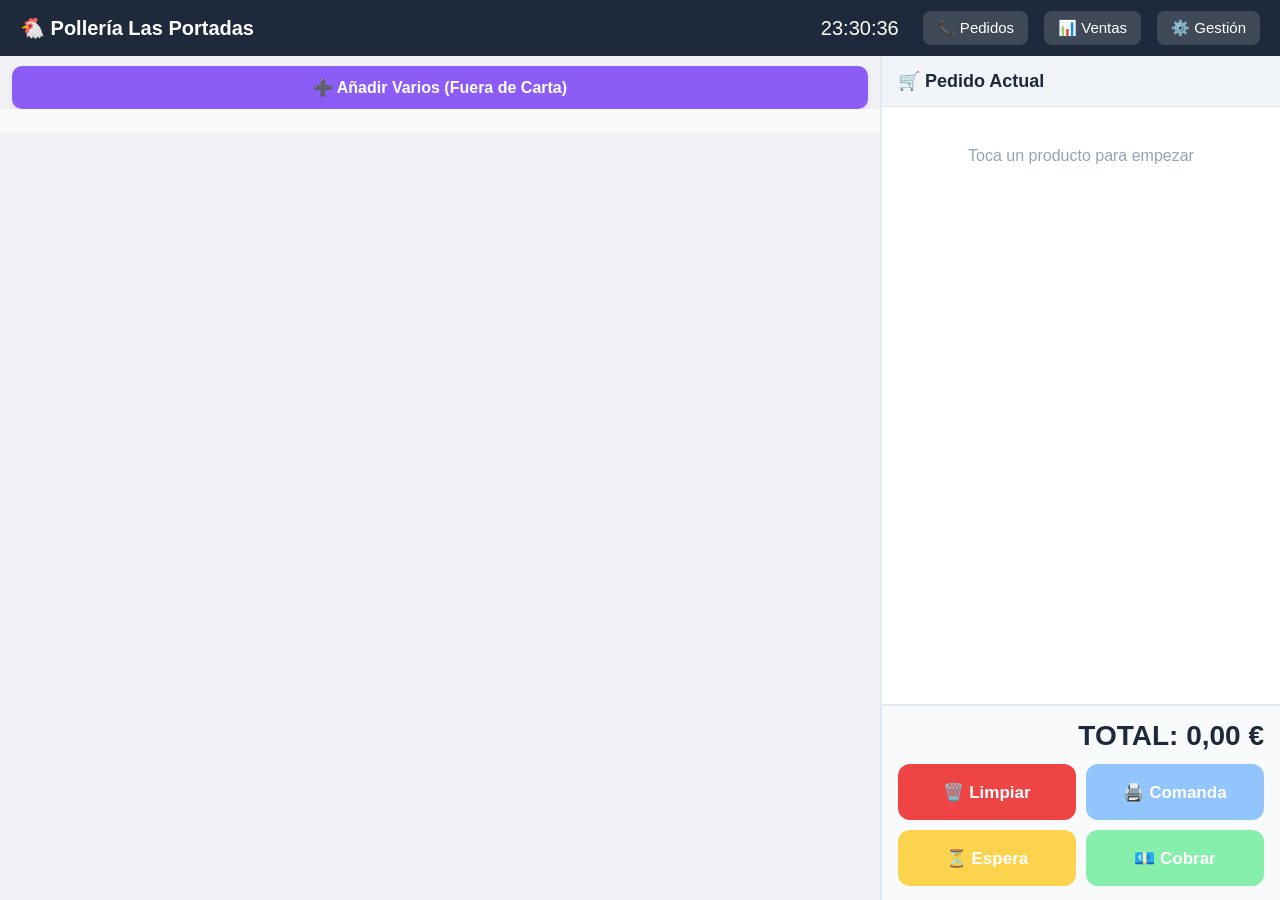
==== servidor/index.html @ e1f726c8 "Servidor en produccion" ====
<!DOCTYPE html>
<html lang="es">
<head>
<meta charset="UTF-8">
<meta name="viewport" content="width=device-width,initial-scale=1,user-scalable=no">
<title>TPV - Pollería Las Portadas</title>
<style>
/* == RESET & BASE == */
*{margin:0;padding:0;box-sizing:border-box}
html,body{height:100%;font-family:'Segoe UI',Tahoma,Arial,sans-serif;overflow:hidden;background:#f0f2f5;
  -webkit-touch-callout:none;-webkit-user-select:none;user-select:none}
button{cursor:pointer;border:none;outline:none;font-family:inherit;-webkit-tap-highlight-color:transparent}

/* == SCROLLBARS TÁCTILES == */
::-webkit-scrollbar { width: 48px; height: 48px; }
::-webkit-scrollbar-track { background: #f1f5f9; border-radius: 12px; }
::-webkit-scrollbar-thumb { background: #94a3b8; border-radius: 12px; border: 4px solid #f1f5f9;}
::-webkit-scrollbar-thumb:active { background: #64748b; }

/* == LAYOUT == */
#app{display:grid;grid-template-rows:56px 1fr;grid-template-columns:1fr 400px;height:100vh}
#topbar{grid-column:1/3;background:#1e293b;color:#fff;display:flex;align-items:center;
  padding:0 20px;gap:16px;font-size:18px;z-index:10}
#topbar .title{font-weight:700;font-size:20px;flex:1}
#topbar .clock{font-size:20px;font-variant-numeric:tabular-nums;margin-right:8px}
#topbar button{background:rgba(255,255,255,.15);color:#fff;border-radius:8px;padding:8px 14px;
  font-size:15px;transition:.15s}
#topbar button:active{background:rgba(255,255,255,.3)}
#left{grid-column:1;grid-row:2;display:flex;flex-direction:column;overflow:hidden}
#right{grid-column:2;grid-row:2;background:#fff;display:flex;flex-direction:column;
  border-left:2px solid #e2e8f0;overflow:hidden}

/* == CATEGORY TABS == */
#cat-tabs{display:flex;gap:6px;padding:10px 12px 6px;background:#f8fafc;flex-wrap:wrap}
.cat-tab{padding:10px 18px;border-radius:10px;font-size:15px;font-weight:600;
  background:#e2e8f0;color:#475569;transition:.15s;min-height:48px}
.cat-tab.active{background:#3b82f6;color:#fff}
.cat-tab:active{transform:scale(.95)}

/* == SUBCATEGORY TABS == */
#subcat-tabs { display: flex; gap: 6px; padding: 0 12px 8px; background: #f8fafc; flex-wrap: wrap; }
.subcat-tab { padding: 6px 14px; border-radius: 8px; font-size: 13px; font-weight: 600; background: #e2e8f0; color: #475569; transition: .15s; border: 1px solid #cbd5e1; }
.subcat-tab.active { background: #0ea5e9; color: #fff; border-color: #0284c7; }
.subcat-tab:active { transform: scale(.95); }

/* == PRODUCT GRID == */
#prod-grid{flex:1;overflow-y:auto;-webkit-overflow-scrolling:touch;padding:10px;
  display:grid;grid-template-columns:repeat(auto-fill,minmax(150px,1fr));gap:10px;
  align-content:start}
.prod-btn{background:#fff;border:2px solid #e2e8f0;border-radius:14px;padding:14px 10px;
  display:flex;flex-direction:column;align-items:center;justify-content:center;
  min-height:110px;transition:.15s;gap:6px}
.prod-btn:active{transform:scale(.95);border-color:#3b82f6;background:#eff6ff}
.prod-btn .pname{font-size:15px;font-weight:600;text-align:center;color:#1e293b;line-height:1.2}
.prod-btn .pprice{font-size:20px;font-weight:700;color:#16a34a}

/* == ORDER PANEL (RIGHT) == */
#order-header{padding:14px 16px;background:#f1f5f9;font-size:18px;font-weight:700;
  color:#1e293b;border-bottom:1px solid #e2e8f0;display:flex;align-items:center}
#order-header span{flex:1}
#order-list{flex:1;overflow-y:auto;-webkit-overflow-scrolling:touch}
.order-item{display:grid;grid-template-columns:1fr auto auto auto;align-items:center;
  padding:10px 14px;border-bottom:1px solid #f1f5f9;gap:8px}
.order-item .oi-info{display:flex;flex-direction:column;gap:2px;cursor:pointer}
.order-item .oi-name{font-size:15px;font-weight:600;color:#334155}
.order-item .oi-mods{font-size:12px;color:#94a3b8;line-height:1.3}
.order-item .oi-qty{display:flex;align-items:center;gap:4px}
.order-item .oi-qty button{width:36px;height:36px;border-radius:8px;font-size:20px;font-weight:700}
.oi-minus{background:#fee2e2;color:#dc2626}
.oi-minus:active{background:#dc2626;color:#fff}
.oi-plus{background:#dcfce7;color:#16a34a}
.oi-plus:active{background:#16a34a;color:#fff}
.oi-qval{font-size:17px;font-weight:700;min-width:28px;text-align:center}
.order-item .oi-sub{font-size:16px;font-weight:700;color:#1e293b;min-width:68px;text-align:right}
.order-item .oi-del{width:36px;height:36px;border-radius:8px;background:#fef2f2;color:#ef4444;
  font-size:18px}
.order-item .oi-del:active{background:#ef4444;color:#fff}
#order-empty{text-align:center;padding:40px 20px;color:#94a3b8;font-size:16px}
#order-footer{padding:14px 16px;border-top:2px solid #e2e8f0;background:#f8fafc}
#order-total{font-size:28px;font-weight:800;color:#1e293b;text-align:right;margin-bottom:12px}
#order-actions{display:flex;gap:10px}
#order-actions button{flex:1;padding:16px;border-radius:12px;font-size:17px;font-weight:700;
  min-height:56px;transition:.15s}
#order-actions button:active{transform:scale(.97)}
#btn-cobrar{background:#16a34a;color:#fff}
#btn-cobrar:disabled{background:#86efac;color:#fff}
#btn-limpiar{background:#ef4444;color:#fff}

/* == MODALS == */
.modal-overlay{position:fixed;inset:0;background:rgba(0,0,0,.55);display:none;
  justify-content:center;align-items:center;z-index:100}
.modal-overlay.open{display:flex}
.modal{background:#fff;border-radius:20px;max-width:95vw;max-height:95vh;overflow-y:auto;
  -webkit-overflow-scrolling:touch;box-shadow:0 20px 60px rgba(0,0,0,.3)}

/* == NUMPAD == */
.numpad-modal { z-index: 150; }
.numpad-modal .modal{width:340px;padding:20px}
.numpad-title{font-size:16px;color:#64748b;text-align:center;margin-bottom:8px}
.numpad-display{background:#f1f5f9;border-radius:12px;padding:16px;font-size:32px;
  font-weight:700;text-align:right;margin-bottom:14px;min-height:60px;color:#1e293b;
  word-break:break-all}
.numpad-grid{display:grid;grid-template-columns:repeat(3,1fr);gap:8px}
.numpad-grid button{height:64px;border-radius:12px;font-size:24px;font-weight:700;
  background:#f1f5f9;color:#1e293b;transition:.12s}
.numpad-grid button:active{background:#cbd5e1}
.numpad-grid .np-confirm{background:#16a34a;color:#fff}
.numpad-grid .np-confirm:active{background:#15803d}
.numpad-grid .np-clear{background:#fef2f2;color:#ef4444}
.numpad-grid .np-back{background:#fef9c3;color:#a16207}

/* == PAYMENT MODAL == */
.pay-modal .modal{width:460px;padding:24px}
.pay-total-label{font-size:16px;color:#64748b;text-align:center}
.pay-total{font-size:38px;font-weight:800;text-align:center;color:#1e293b;margin:4px 0 14px}
.pay-tabs{display:flex;gap:6px;margin-bottom:16px}
.pay-tab{flex:1;padding:12px 6px;border-radius:10px;font-size:14px;font-weight:700;
  background:#e2e8f0;color:#475569;text-align:center;min-height:48px;transition:.15s}
.pay-tab.active{color:#fff}
.pay-tab.tab-efectivo.active{background:#16a34a}
.pay-tab.tab-tarjeta.active{background:#3b82f6}
.pay-tab.tab-mixto.active{background:#f59e0b}
.pay-tab:active{transform:scale(.97)}
.pay-section{display:none}
.pay-section.active{display:block}
.pay-field-label{font-size:14px;color:#64748b;margin-bottom:4px;margin-top:8px}
.pay-cash-display{background:#fffbeb;border:2px solid #fcd34d;border-radius:12px;padding:14px;
  font-size:26px;font-weight:700;text-align:right;margin-bottom:6px;min-height:50px;color:#92400e}
.pay-card-display{background:#eff6ff;border:2px solid #93c5fd;border-radius:12px;padding:14px;
  font-size:26px;font-weight:700;text-align:right;margin-bottom:6px;min-height:50px;color:#1e40af}
.pay-change{font-size:20px;font-weight:700;text-align:center;margin:10px 0;padding:10px;border-radius:10px}
.pay-change.positive{background:#dcfce7;color:#16a34a}
.pay-change.negative{background:#fef2f2;color:#ef4444}
.pay-change.zero{background:#f1f5f9;color:#64748b}
.pay-numpad{display:grid;grid-template-columns:repeat(3,1fr);gap:6px;margin-bottom:10px}
.pay-numpad button{height:56px;border-radius:10px;font-size:22px;font-weight:700;
  background:#f1f5f9;color:#1e293b;transition:.12s}
.pay-numpad button:active{background:#cbd5e1}
.pay-numpad .np-clear{background:#fef2f2;color:#ef4444}
.pay-numpad .np-back{background:#fef9c3;color:#a16207}
.pay-card-info{text-align:center;padding:20px;font-size:18px;color:#475569}
.pay-card-info .big-icon{font-size:60px;display:block;margin-bottom:10px}
.pay-actions{display:flex;gap:10px;margin-top:12px}
.pay-actions button{flex:1;padding:14px;border-radius:12px;font-size:16px;font-weight:700;min-height:54px}
#btn-pay-confirm{background:#16a34a;color:#fff}
#btn-pay-confirm:disabled{background:#86efac}
#btn-pay-cancel{background:#ef4444;color:#fff}

/* == EDIT ITEM MODAL == */
.edit-modal .modal{width:520px;max-width:98vw;padding:24px}
.edit-title{font-size:20px;font-weight:800;color:#1e293b;margin-bottom:4px;text-align:center}
.edit-base-price{font-size:14px;color:#64748b;text-align:center;margin-bottom:16px}
.edit-section{margin-bottom:16px}
.edit-section h4{font-size:14px;color:#64748b;margin-bottom:8px;font-weight:700}
.edit-toggles{display:flex;flex-wrap:wrap;gap:8px}
.edit-toggle{padding:10px 16px;border-radius:10px;font-size:14px;font-weight:600;
  background:#f1f5f9;color:#475569;min-height:44px;transition:.15s}
.edit-toggle.active{background:#3b82f6;color:#fff}
.edit-toggle.active.remove{background:#ef4444;color:#fff}
.edit-toggle.active.extra{background:#f59e0b;color:#fff}
.edit-toggle:active{transform:scale(.95)}
.edit-notes{margin-top:8px}
.edit-notes input{width:100%;height:48px;border:2px solid #e2e8f0;border-radius:10px;padding:0 14px;
  font-size:16px;background:#fff}
.edit-notes input:focus{border-color:#3b82f6}
.edit-notes input[readonly]{cursor:pointer;background:#f8fafc}
.edit-price{font-size:24px;font-weight:800;text-align:center;margin:14px 0;color:#1e293b}
.edit-actions{display:flex;gap:10px}
.edit-actions button{flex:1;padding:14px;border-radius:12px;font-size:16px;font-weight:700;min-height:54px}
.btn-edit-save{background:#16a34a;color:#fff}
.btn-edit-cancel{background:#64748b;color:#fff}

/* == ADMIN MODAL == */
.admin-modal .modal{width:700px;max-width:98vw;padding:24px}
.admin-title{font-size:22px;font-weight:800;margin-bottom:16px;color:#1e293b}
.admin-section{margin-bottom:20px}
.admin-section h3{font-size:16px;color:#3b82f6;margin-bottom:10px;font-weight:700}
.admin-form{display:flex;flex-wrap:wrap;gap:10px;align-items:flex-end}
.admin-field{display:flex;flex-direction:column;gap:4px}
.admin-field label{font-size:13px;color:#64748b;font-weight:600}
.admin-field input,.admin-field select{height:48px;border:2px solid #e2e8f0;border-radius:10px;
  padding:0 12px;font-size:16px;min-width:140px;background:#fff}
.admin-field input:focus{border-color:#3b82f6}
.admin-field input[readonly]{background:#f1f5f9;cursor:pointer}
.btn-admin-add{height:48px;padding:0 20px;background:#3b82f6;color:#fff;border-radius:10px;
  font-size:15px;font-weight:700}
.btn-admin-add:active{background:#2563eb}
.admin-list{max-height:340px;overflow-y:auto;-webkit-overflow-scrolling:touch}
.admin-list table{width:100%;border-collapse:collapse}
.admin-list th{background:#f1f5f9;padding:10px 8px;font-size:13px;color:#64748b;text-align:left;
  position:sticky;top:0}
.admin-list td{padding:8px;border-bottom:1px solid #f1f5f9;font-size:14px;vertical-align:middle}
.admin-list .al-price{font-weight:700;cursor:pointer;color:#16a34a;background:#f0fdf4;
  border-radius:6px;padding:4px 8px;display:inline-block;min-width:60px;text-align:right}
.admin-list .al-price:active{background:#dcfce7}
.admin-list .al-del{width:40px;height:40px;border-radius:8px;background:#fef2f2;color:#ef4444;font-size:16px}
.admin-list .al-del:active{background:#ef4444;color:#fff}
.btn-admin-close{width:100%;padding:14px;background:#64748b;color:#fff;border-radius:12px;
  font-size:16px;font-weight:700;margin-top:10px}
.btn-admin-close:active{background:#475569}

/* == SALES MODAL == */
.ventas-modal .modal{width:650px;max-width:98vw;padding:24px}
.ventas-title{font-size:22px;font-weight:800;margin-bottom:6px}
.ventas-summary{display:flex;gap:16px;margin-bottom:14px}
.ventas-summary .vs-box{flex:1;background:#f1f5f9;border-radius:12px;padding:14px;text-align:center}
.vs-box .vs-val{font-size:24px;font-weight:800;color:#1e293b}
.vs-box .vs-lbl{font-size:13px;color:#64748b}
.ventas-list{max-height:360px;overflow-y:auto;-webkit-overflow-scrolling:touch}
.ventas-list table{width:100%;border-collapse:collapse}
.ventas-list th{background:#f1f5f9;padding:10px 8px;font-size:13px;color:#64748b;text-align:left;position:sticky;top:0}
.ventas-list td{padding:8px;border-bottom:1px solid #f1f5f9;font-size:14px}
.btn-ventas-close{width:100%;padding:14px;background:#64748b;color:#fff;border-radius:12px;
  font-size:16px;font-weight:700;margin-top:12px}

/* == RECEIPT MODAL == */
.receipt-modal .modal{width:360px;padding:0;border-radius:12px;overflow:hidden}
#receipt-content{font-family:'Arial',Helvetica,sans-serif;font-size:13px;padding:0 15px 100px 25px;background:#fff;color:#000;line-height:1.5}
#receipt-content .rc-center{text-align:center}
#receipt-content .rc-bold{font-weight:700}
#receipt-content .rc-line{border-bottom:1px dashed #000;margin:8px 0}
#receipt-content .rc-row{display:flex;justify-content:space-between}
#receipt-content .rc-total-row{display:flex;justify-content:space-between;font-weight:700;font-size:16px;margin-top:4px}
#receipt-content .rc-mods{color:#666;font-size:11px;margin-left:10px}
.receipt-actions{display:flex;gap:8px;padding:12px 16px;background:#f1f5f9}
.receipt-actions button{flex:1;padding:12px;border-radius:10px;font-size:15px;font-weight:700;min-height:48px}
.btn-receipt-print{background:#3b82f6;color:#fff}
.btn-receipt-close{background:#64748b;color:#fff}

/* == VIRTUAL KEYBOARD == */
.vkb-overlay{position:fixed;inset:0;background:rgba(0,0,0,.45);display:none;
  justify-content:center;align-items:flex-end;z-index:200;padding-bottom:20px}
.vkb-overlay.open{display:flex}
.vkb{background:#e8eaed;border-radius:16px 16px 0 0;padding:12px;width:100%;max-width:700px}
.vkb-display{background:#fff;border-radius:10px;padding:12px 16px;font-size:22px;
  min-height:50px;margin-bottom:10px;color:#1e293b;word-break:break-all;text-align:left}
.vkb-row{display:flex;gap:6px;justify-content:center;margin-bottom:6px}
.vkb-row button{height:52px;min-width:42px;border-radius:8px;font-size:18px;font-weight:600;
  background:#fff;color:#1e293b;flex:0 0 auto;padding:0 12px;transition:.1s}
.vkb-row button:active{background:#c8ccd0}
.vkb-row .vk-space{flex:1;max-width:280px}
.vkb-row .vk-back{background:#fef2f2;color:#ef4444;min-width:70px}
.vkb-row .vk-enter{background:#3b82f6;color:#fff;min-width:90px}
.vkb-row .vk-shift{background:#e2e8f0;min-width:70px}
.vkb-row .vk-cancel{background:#ef4444;color:#fff;min-width:90px}

/* == TOAST == */
#toast{position:fixed;top:70px;left:50%;transform:translateX(-50%);background:#1e293b;color:#fff;
  padding:14px 28px;border-radius:12px;font-size:16px;font-weight:600;z-index:300;
  opacity:0;transition:opacity .3s;pointer-events:none}
#toast.show{opacity:1}

/* == PEDIDOS EN ESPERA == */
.pedidos-modal .modal { width: 750px; max-width: 98vw; padding: 24px; }
.pedidos-list { max-height: 400px; overflow-y: auto; -webkit-overflow-scrolling: touch; margin-top: 15px; }
.pedidos-list table { width: 100%; border-collapse: collapse; }
.pedidos-list th { background: #f1f5f9; padding: 12px; font-size: 14px; color: #64748b; text-align: left; position: sticky; top: 0; }
.pedidos-list td { padding: 12px; border-bottom: 1px solid #f1f5f9; font-size: 15px; vertical-align: middle; }
.btn-cargar-pedido { background: #3b82f6; color: #fff; padding: 12px 20px;; border-radius: 8px; font-weight: bold; font-size: 16px; min-width: 100px;}
.btn-cargar-pedido:active { background: #2563eb; }
.al-del { width: 55px; height: 55px; font-size: 24px; margin-left: 12px !important; border-radius: 12px; background: #fef2f2; color: #ef4444; border: 1px solid #fecaca; }
.al-del:active { background: #ef4444; color: #fff; transform: scale(0.9); }

#order-actions { display: grid; grid-template-columns: 1fr 1fr; gap: 10px; }
#btn-comanda { background: #3b82f6; color: #fff; }
#btn-comanda:disabled { background: #93c5fd; }
#btn-espera { background: #f59e0b; color: #fff; }
#btn-espera:disabled { background: #fcd34d; }

.form-espera-modal .modal { width: 400px; padding: 24px; }
.form-espera-field { display: flex; flex-direction: column; gap: 6px; margin-bottom: 16px; }
.form-espera-field label { font-size: 14px; font-weight: 600; color: #475569; }
.form-espera-field input { height: 50px; border: 2px solid #e2e8f0; border-radius: 10px; padding: 0 14px; font-size: 18px; background: #fff; }
.form-espera-field input[readonly] { cursor: pointer; background: #f8fafc; }
.pedido-loaded-banner { background: #fef3c7; color: #b45309; padding: 8px; text-align: center; font-size: 13px; font-weight: bold; border-bottom: 1px solid #fde68a; display: none; }

#edit-base-price { cursor: pointer; background: #eff6ff; color: #2563eb; padding: 10px 16px; border-radius: 10px; display: inline-block; margin: 0 auto 16px; font-weight: 800; border: 2px dashed #93c5fd; transition: 0.15s; }
#edit-base-price:active { transform: scale(0.95); background: #dbeafe; }

/* == PRINT STYLES == */
@media print{
  @page{margin:0;size:80mm auto}
  body *{visibility:hidden}
  .receipt-modal,.receipt-modal *{visibility:visible}
  .receipt-modal .modal{position:absolute;left:0;top:0;width:80mm;box-shadow:none;border-radius:0}
  .receipt-actions{display:none!important}
}
</style>
</head>
<body>
<div id="app">
  <div id="topbar">
    <div class="title">🐔 Pollería Las Portadas</div>
    <div class="clock" id="clock">00:00:00</div>
    <button onclick="openPedidosModal()">📞 Pedidos</button>
    <button onclick="openVentas()">📊 Ventas</button>
    <button onclick="openAdmin()">⚙️ Gestión</button>
  </div>
  <div id="left">
    <div style="padding: 10px 12px 0;">
      <button onclick="anadirVarios()" style="width: 100%; padding: 12px; background: #8b5cf6; color: white; border-radius: 10px; font-size: 16px; font-weight: bold; box-shadow: 0 4px 6px -1px rgba(139, 92, 246, 0.2);">
        ➕ Añadir Varios (Fuera de Carta)
      </button>
    </div>
    
    <div id="cat-tabs"></div>
    <div id="subcat-tabs"></div>
    <div id="prod-grid"></div>
  </div>
  <div id="right">
    <div id="order-header">
      <span>🛒 Pedido Actual</span>
    </div>
    <div id="pedido-loaded-banner" class="pedido-loaded-banner"></div>
    <div id="order-list"><div id="order-empty">Toca un producto para empezar</div></div>
    <div id="order-footer">
      <div id="order-total">TOTAL: 0,00 €</div>
      <div id="order-actions">
        <button id="btn-limpiar" onclick="clearOrder()">🗑️ Limpiar</button>
        <button id="btn-comanda" onclick="imprimirComanda()" disabled>🖨️ Comanda</button>
        <button id="btn-espera" onclick="abrirModalEspera()" disabled>⏳ Espera</button>
        <button id="btn-cobrar" onclick="openPay()" disabled>💶 Cobrar</button>
    </div>
    </div>
  </div>
</div>

<div class="modal-overlay numpad-modal" id="numpad-overlay">
  <div class="modal">
    <div class="numpad-title" id="numpad-title">Introduce valor</div>
    <div class="numpad-display" id="numpad-display">0</div>
    <div class="numpad-grid">
      <button onclick="npPress('7')">7</button><button onclick="npPress('8')">8</button><button onclick="npPress('9')">9</button>
      <button onclick="npPress('4')">4</button><button onclick="npPress('5')">5</button><button onclick="npPress('6')">6</button>
      <button onclick="npPress('1')">1</button><button onclick="npPress('2')">2</button><button onclick="npPress('3')">3</button>
      <button class="np-clear" onclick="npClear()">C</button><button onclick="npPress('0')">0</button><button onclick="npPress('.')">.</button>
      <button class="np-back" onclick="npBack()">⌫</button><button class="np-confirm" style="grid-column:span 2" onclick="npConfirm()">✔ Aceptar</button>
    </div>
  </div>
</div>

<div class="modal-overlay pay-modal" id="pay-overlay">
  <div class="modal">
    <div class="pay-total-label">Total a cobrar</div>
    <div class="pay-total" id="pay-total">0,00 €</div>
    <div class="pay-tabs">
      <button class="pay-tab tab-efectivo active" onclick="setPayTab('efectivo')">💵 Efectivo</button>
      <button class="pay-tab tab-tarjeta" onclick="setPayTab('tarjeta')">💳 Tarjeta</button>
      <button class="pay-tab tab-mixto" onclick="setPayTab('mixto')">💵+💳 Mixto</button>
    </div>
    <div class="pay-section active" id="pay-sec-efectivo">
      <div class="pay-field-label">💵 Efectivo entregado</div>
      <div class="pay-cash-display" id="pay-cash-ef">0</div>
      <div class="pay-numpad" id="pay-np-ef">
        <button onclick="payNp('7','ef')">7</button><button onclick="payNp('8','ef')">8</button><button onclick="payNp('9','ef')">9</button>
        <button onclick="payNp('4','ef')">4</button><button onclick="payNp('5','ef')">5</button><button onclick="payNp('6','ef')">6</button>
        <button onclick="payNp('1','ef')">1</button><button onclick="payNp('2','ef')">2</button><button onclick="payNp('3','ef')">3</button>
        <button class="np-clear" onclick="payNpClear('ef')">C</button><button onclick="payNp('0','ef')">0</button><button onclick="payNp('.','ef')">.</button>
        <button class="np-back" onclick="payNpBack('ef')" style="grid-column:span 3">⌫ Borrar</button>
      </div>
      <div class="pay-change negative" id="pay-change-ef">Cambio: 0,00 €</div>
    </div>
    <div class="pay-section" id="pay-sec-tarjeta">
      <div class="pay-card-info">
        <span class="big-icon">💳</span>
        Cobro con tarjeta por el total<br><strong id="pay-card-total">0,00 €</strong>
      </div>
    </div>
    <div class="pay-section" id="pay-sec-mixto">
      <div class="pay-field-label">💵 Parte en efectivo</div>
      <div class="pay-cash-display" id="pay-cash-mx">0</div>
      <div class="pay-numpad" id="pay-np-mx">
        <button onclick="payNp('7','mx')">7</button><button onclick="payNp('8','mx')">8</button><button onclick="payNp('9','mx')">9</button>
        <button onclick="payNp('4','mx')">4</button><button onclick="payNp('5','mx')">5</button><button onclick="payNp('6','mx')">6</button>
        <button onclick="payNp('1','mx')">1</button><button onclick="payNp('2','mx')">2</button><button onclick="payNp('3','mx')">3</button>
        <button class="np-clear" onclick="payNpClear('mx')">C</button><button onclick="payNp('0','mx')">0</button><button onclick="payNp('.','mx')">.</button>
        <button class="np-back" onclick="payNpBack('mx')" style="grid-column:span 3">⌫ Borrar</button>
      </div>
      <div class="pay-field-label">💳 Parte con tarjeta (automático)</div>
      <div class="pay-card-display" id="pay-card-mx">0,00 €</div>
    </div>
    <div class="pay-actions">
      <button id="btn-pay-cancel" onclick="closePay()">✖ Cancelar</button>
      <button id="btn-pay-confirm" disabled onclick="confirmPay()">✔ Confirmar Pago</button>
    </div>
  </div>
</div>

<div class="modal-overlay edit-modal" id="edit-overlay">
  <div class="modal">
    <div class="edit-title" id="edit-title">Editar producto</div>
    <div style="text-align: center;">
      <div id="edit-base-price" onclick="editarPrecioBase()">✏️ Precio base: 0,00 €</div>
    </div>
    <div class="edit-section">
      <h4>🚫 Quitar ingrediente (gratis)</h4>
      <div class="edit-toggles" id="edit-removals"></div>
    </div>
    <div class="edit-section">
      <h4>➕ Extras (+0,80 € cada uno)</h4>
      <div class="edit-toggles" id="edit-extras"></div>
    </div>
    <div class="edit-section edit-notes">
      <h4>📝 Notas</h4>
      <input id="edit-notes-input" readonly placeholder="Toca para escribir nota" onclick="openVKB('edit-notes-input')">
    </div>
    <div class="edit-price" id="edit-final-price">Precio: 0,00 €</div>
    <div class="edit-actions">
      <button class="btn-edit-cancel" onclick="closeEdit()">Cancelar</button>
      <button class="btn-edit-save" onclick="saveEdit()">✔ Guardar</button>
    </div>
  </div>
</div>

<div class="modal-overlay admin-modal" id="admin-overlay">
  <div class="modal">
    <div class="admin-title">⚙️ Gestión de Productos</div>
    <div class="admin-section">
      <h3>➕ Añadir nuevo plato</h3>
      <div class="admin-form">
        <div class="admin-field"><label>Nombre</label>
          <input id="adm-name" readonly placeholder="Toca para escribir" onclick="openVKB('adm-name')">
        </div>
        <div class="admin-field"><label>Precio (€)</label>
          <input id="adm-price" readonly placeholder="0.00" onclick="openNumpad('Precio del plato',function(v){document.getElementById('adm-price').value=v})">
        </div>
        <div class="admin-field"><label>Categoría</label>
          <select id="adm-cat">
            <option>Aliños</option>
            <option>Bebidas</option>
            <option>Bocatas</option>
            <option>Bocatas / Especiales</option>
            <option>Fritos</option>
            <option>Fritos / Croquetas caseras</option>
            <option>Hamburguesas</option>
            <option>Ingredientes extra</option>
            <option>Otros platos</option>
            <option>Otros platos / Extra</option>
            <option>Patatas</option>
            <option>Perritos</option>
            <option>Pollos</option>
            <option>Salsas</option>
            <option>Sándwiches</option>
          </select>
        </div>
        <button class="btn-admin-add" onclick="adminAdd()">Añadir</button>
      </div>
    </div>
    <div class="admin-section">
      <h3>📋 Productos actuales</h3>
      <div class="admin-list" id="admin-list"></div>
    </div>
    <button class="btn-admin-close" onclick="closeAdmin()">Cerrar</button>
  </div>
</div>

<div class="modal-overlay ventas-modal" id="ventas-overlay">
  <div class="modal">
    <div class="ventas-title">📊 Ventas de Hoy</div>
    <div class="ventas-summary" id="ventas-summary"></div>
    <div class="ventas-list" id="ventas-list"></div>
    <button class="btn-ventas-close" onclick="closeVentas()">Cerrar</button>
  </div>
</div>

<div class="modal-overlay receipt-modal" id="receipt-overlay">
  <div class="modal">
    <div id="receipt-content"></div>
    <div class="receipt-actions">
      <button class="btn-receipt-close" onclick="closeReceipt()">Cerrar</button>
      <button class="btn-receipt-print" onclick="window.print()">🖨️ Imprimir</button>
    </div>
  </div>
</div>

<div class="modal-overlay pedidos-modal" id="pedidos-overlay">
  <div class="modal">
    <div class="admin-title">📞 Pedidos en Espera</div>
    
    <div style="margin-bottom: 15px; display: flex; gap: 10px;">
      <input type="text" id="input-buscar-pedido" readonly 
             placeholder="🔍 Buscar nombre o teléfono..." 
             onclick="openVKB('input-buscar-pedido')" oninput="renderTablaPedidos()"
             style="flex: 1; height: 50px; border: 2px solid #e2e8f0; border-radius: 10px; padding: 0 14px; font-size: 16px; background: #fff; cursor: pointer;">
      <button onclick="limpiarBusquedaPedidos()" style="background: #ef4444; color: #fff; padding: 0 20px; border-radius: 10px; font-size: 18px; font-weight: bold;">✕</button>
    </div>

    <div class="pedidos-list" id="pedidos-list">Cargando...</div>
    <button class="btn-admin-close" onclick="closePedidosModal()">Cerrar</button>
  </div>
</div>

<div class="modal-overlay form-espera-modal" id="form-espera-overlay">
  <div class="modal">
    <div class="admin-title" id="titulo-espera">Guardar Pedido</div>
    <div class="form-espera-field">
      <label>Nombre del Cliente</label>
      <input id="input-espera-nombre" readonly placeholder="Toca para escribir texto" onclick="openVKB('input-espera-nombre')">
    </div>
    <div class="form-espera-field">
      <label>Teléfono (Opcional)</label>
      <input id="input-espera-tel" readonly placeholder="Toca para abrir teclado numérico" onclick="openNumpad('Teléfono del cliente', function(v){ document.getElementById('input-espera-tel').value=v }, true)">
    </div>
    <div class="edit-actions">
      <button class="btn-edit-cancel" onclick="closeModalEspera()">Cancelar</button>
      <button class="btn-edit-save" onclick="guardarPedidoEspera()">✔ Guardar</button>
    </div>
  </div>
</div>

<div class="vkb-overlay" id="vkb-overlay">
  <div class="vkb">
    <div class="vkb-display" id="vkb-display"></div>
    <div id="vkb-keys"></div>
  </div>
</div>

<div id="toast"></div>

<script>
/* === STATE === */
let productos = [];
let order = [];
let ventasCache = [];
let pedidosPendientesCache = [];
let currentPedidoId = null;
let npCallback = null;
let npValue = "0";
let npIsString = false;
let vkbTarget = null;
let vkbShift = false;
let payMode = "efectivo";
let payVals = {ef:"0", mx:"0"};
let editIdx = -1;
let editRemovals = [], editExtras = [], editNotes = "";
let editPrecioBaseTemporal = 0; 
let contadorVarios = -1;

const EXTRA_PRICE = 0.80;
const REMOVALS = ["Sin lechuga","Sin tomate","Sin cebolla","Sin salsa","Sin queso","Sin pan"];
const EXTRAS = ["Extra bacon","Extra queso","Extra huevo","Extra salsa"];

/* === CLOCK === */
function updateClock(){
  const d=new Date();
  document.getElementById("clock").textContent =
    [d.getHours(),d.getMinutes(),d.getSeconds()].map(n=>String(n).padStart(2,"0")).join(":");
}
setInterval(updateClock,1000); updateClock();

/* === LOAD PRODUCTS === */
async function loadProducts(){
  const r=await fetch("/api/productos"); productos=await r.json(); renderCats(); renderGrid();
}

let activeCat="Todos";
let activeSubCat="Todos";

function getParentCats(){ 
  return [...new Set(productos.map(p => p.categoria.split('/')[0].trim()))]; 
}

function getSubCats(parent){
  return [...new Set(productos.filter(p => p.categoria.split('/')[0].trim() === parent).map(p => p.categoria))];
}

function renderCats(){
  const parents=["Todos",...getParentCats()];
  document.getElementById("cat-tabs").innerHTML=parents.map(c=>
    `<button class="cat-tab ${c===activeCat?"active":""}" onclick="setCat('${c}')">${c}</button>`
  ).join("");
  renderSubCats();
}

function renderSubCats(){
  const el = document.getElementById("subcat-tabs");
  if(activeCat === "Todos"){ el.innerHTML = ""; return; }
  const subs = getSubCats(activeCat);
  if(subs.length <= 1){ el.innerHTML = ""; return; }

  let html = `<button class="subcat-tab ${activeSubCat==="Todos"?"active":""}" onclick="setSubCat('Todos')">Todo ${activeCat}</button>`;
  subs.forEach(s => {
    const label = s.includes('/') ? s.split('/')[1].trim() : "Generales";
    html += `<button class="subcat-tab ${activeSubCat===s?"active":""}" onclick="setSubCat('${s}')">${label}</button>`;
  });
  el.innerHTML = html;
}

function setCat(c){ 
  activeCat = c; activeSubCat = "Todos";
  renderCats(); renderGrid(); 
}

function setSubCat(sc){
  activeSubCat = sc;
  renderSubCats(); renderGrid();
}

function renderGrid(){
  let list = productos;
  if(activeCat !== "Todos"){
    if(activeSubCat === "Todos") list = productos.filter(p => p.categoria.split('/')[0].trim() === activeCat);
    else list = productos.filter(p => p.categoria === activeSubCat);
  }
  document.getElementById("prod-grid").innerHTML=list.map(p=>
    `<button class="prod-btn" onclick="addToOrder(${p.id})">
      <span class="pname">${esc(p.nombre)}</span>
      <span class="pprice">${p.precio.toFixed(2)} €</span>
    </button>`
  ).join("");
}

function esc(s){return s.replace(/&/g,"&amp;").replace(/</g,"&lt;").replace(/>/g,"&gt;").replace(/"/g,"&quot;");}

/* === ORDER === */
function addToOrder(id) {
  const p = productos.find(x => x.id === id); 
  if (!p) return;

  const indiceExistente = order.findIndex(item => 
    item.id === id && 
    item.removals.length === 0 && 
    item.extras.length === 0 && 
    item.notes === "" && 
    item.precioBase === p.precio
  );

  if (indiceExistente >= 0) {
    order[indiceExistente].qty += 1;
  } else {
    order.push({
      id: p.id, nombre: p.nombre, precioBase: p.precio, qty: 1, removals: [], extras: [], notes: ""
    });
  }
  renderOrder();
}

function anadirVarios() {
  openNumpad("Precio del producto extra", function(v) {
    const precio = parseFloat(v);
    if (precio <= 0) return; 
    order.push({
      id: contadorVarios, nombre: "Varios", precioBase: precio, qty: 1, removals: [], extras: [], notes: "" 
    });
    contadorVarios--; 
    renderOrder();    
    toast("✅ Varios añadido");
  }, false);
}

function getModsText(it){
  let parts=[];
  (it.removals||[]).forEach(r=>parts.push(r));
  (it.extras||[]).forEach(e=>parts.push(e+" +0,80€"));
  if(it.notes) parts.push("📝 "+it.notes);
  return parts.join(" · ");
}

function renderOrder(){
  const el=document.getElementById("order-list");
  if(!order.length){ el.innerHTML='<div id="order-empty">Toca un producto para empezar</div>'; }
  else{
    el.innerHTML=order.map((it,i)=>{
      const up = getSafeItemPrice(it);
      const mods = getModsText(it);
      return `<div class="order-item">
        <div class="oi-info" onclick="openEdit(${i})">
          <span class="oi-name">✏️ ${esc(it.nombre)}</span>
          ${mods?'<span class="oi-mods">'+esc(mods)+'</span>':""}
        </div>
        <span class="oi-qty">
          <button class="oi-minus" onclick="oqty(${i},-1)">−</button>
          <span class="oi-qval">${it.qty}</span>
          <button class="oi-plus" onclick="oqty(${i},1)">+</button>
        </span>
        <span class="oi-sub">${(up*it.qty).toFixed(2)} €</span>
        <button class="oi-del" onclick="odel(${i})">✕</button>
      </div>`;
    }).join("");
  }
  
  const total=getTotal();
  document.getElementById("order-total").textContent="TOTAL: "+total.toFixed(2)+" €";
  
  const hasItems = order.length > 0;
  document.getElementById("btn-cobrar").disabled = !hasItems;
  document.getElementById("btn-comanda").disabled = !hasItems;
  document.getElementById("btn-espera").disabled = !hasItems;
  
  const banner = document.getElementById("pedido-loaded-banner");
  if (currentPedidoId) {
    banner.style.display = "block";
    banner.textContent = `Modificando Pedido #${currentPedidoId}`;
  } else {
    banner.style.display = "none";
  }
}

function oqty(i,d){ order[i].qty+=d; if(order[i].qty<1) order.splice(i,1); renderOrder(); }
function odel(i){ order.splice(i,1); renderOrder(); }
function clearOrder(){ currentPedidoId = null; order=[]; renderOrder(); }

function getSafeItemPrice(it) {
    let pBase = parseFloat(it.precioBase);
    if(isNaN(pBase)) {
        const ref = productos.find(p => p.nombre === it.nombre);
        pBase = ref ? parseFloat(ref.precio) : 0;
    }
    const nx = (it.extras && Array.isArray(it.extras)) ? it.extras.length : 0;
    return pBase + (nx * EXTRA_PRICE);
}

function getTotal(){ 
    return order.reduce((s,x) => s + (getSafeItemPrice(x) * x.qty), 0); 
}

/* === EDIT ITEM === */
function openEdit(i){
  editIdx=i; const it=order[i];
  editRemovals=[...it.removals]; editExtras=[...it.extras]; editNotes=it.notes;
  editPrecioBaseTemporal=it.precioBase; 
  document.getElementById("edit-title").textContent="✏️ "+it.nombre;
  document.getElementById("edit-base-price").innerHTML="✏️ Precio base: "+it.precioBase.toFixed(2)+" €";
  document.getElementById("edit-notes-input").value=editNotes;
  renderEditToggles(); updateEditPrice();
  document.getElementById("edit-overlay").classList.add("open");
}

function renderEditToggles(){
  document.getElementById("edit-removals").innerHTML=REMOVALS.map(r=>{
    const active=editRemovals.includes(r);
    return `<button class="edit-toggle remove ${active?"active":""}" onclick="toggleRemoval('${r}')">${r}</button>`;
  }).join("");
  document.getElementById("edit-extras").innerHTML=EXTRAS.map(e=>{
    const active=editExtras.includes(e);
    return `<button class="edit-toggle extra ${active?"active":""}" onclick="toggleExtra('${e}')">${e}</button>`;
  }).join("");
}

function toggleRemoval(r){
  const idx=editRemovals.indexOf(r);
  if(idx>=0) editRemovals.splice(idx,1); else editRemovals.push(r);
  renderEditToggles(); updateEditPrice();
}

function toggleExtra(e){
  const idx=editExtras.indexOf(e);
  if(idx>=0) editExtras.splice(idx,1); else editExtras.push(e);
  renderEditToggles(); updateEditPrice();
}

function editarPrecioBase() {
  openNumpad("Nuevo precio para esta línea", function(v) {
    const p = parseFloat(v);
    if (p >= 0) {
      editPrecioBaseTemporal = p;
      document.getElementById("edit-base-price").innerHTML = "✏️ Precio base: " + p.toFixed(2) + " €";
      updateEditPrice();
    }
  }, false);
}

function updateEditPrice(){
  const p = editPrecioBaseTemporal + editExtras.length * EXTRA_PRICE;
  document.getElementById("edit-final-price").textContent = "Precio Total: " + p.toFixed(2) + " €";
}

function saveEdit(){
  order[editIdx].removals=[...editRemovals];
  order[editIdx].extras=[...editExtras];
  order[editIdx].notes=document.getElementById("edit-notes-input").value.trim();
  order[editIdx].precioBase = editPrecioBaseTemporal; 
  closeEdit(); renderOrder();
}
function closeEdit(){ document.getElementById("edit-overlay").classList.remove("open"); }

/* === NUMPAD MODAL === */
function openNumpad(title, cb, isString = false) {
  npIsString = isString;
  npValue = isString ? "" : "0"; 
  npCallback = cb;
  document.getElementById("numpad-title").textContent = title;
  document.getElementById("numpad-display").textContent = npValue || "0";
  document.getElementById("numpad-overlay").classList.add("open");
}

function npPress(c) {
  if (npIsString && npValue === "" && c !== ".") npValue = c;
  else {
     if (npValue === "0" && c !== "." && !npIsString) npValue = c;
     else { if (c === "." && npValue.includes(".")) return; npValue += c; }
  }
  document.getElementById("numpad-display").textContent = npValue;
}

function npBack() {
  npValue = npValue.slice(0, -1);
  if (!npIsString && !npValue) npValue = "0";
  document.getElementById("numpad-display").textContent = npValue || "0";
}
function npClear() {
  npValue = npIsString ? "" : "0";
  document.getElementById("numpad-display").textContent = npIsString ? "0" : "0";
}
function npConfirm() {
  document.getElementById("numpad-overlay").classList.remove("open");
  if (npIsString) {
    if (npCallback) npCallback(npValue); 
  } else {
    const v = parseFloat(npValue) || 0;
    if (npCallback) npCallback(v.toFixed(2)); 
  }
}

/* === PAYMENT MODAL === */
function openPay(){
  payVals={ef:"0",mx:"0"}; payMode="efectivo";
  document.getElementById("pay-total").textContent=getTotal().toFixed(2)+" €";
  document.getElementById("pay-card-total").textContent=getTotal().toFixed(2)+" €";
  document.getElementById("pay-cash-ef").textContent="0";
  document.getElementById("pay-cash-mx").textContent="0";
  document.getElementById("pay-card-mx").textContent=getTotal().toFixed(2)+" €";
  setPayTab("efectivo");
  document.getElementById("pay-overlay").classList.add("open");
}
function closePay(){ document.getElementById("pay-overlay").classList.remove("open"); }
function setPayTab(mode){
  payMode=mode;
  document.querySelectorAll(".pay-tab").forEach(t=>t.classList.remove("active"));
  document.querySelector(".tab-"+mode).classList.add("active");
  document.querySelectorAll(".pay-section").forEach(s=>s.classList.remove("active"));
  document.getElementById("pay-sec-"+mode).classList.add("active");
  updatePayState();
}
function payNp(c,t){
  if(payVals[t]==="0"&&c!==".") payVals[t]=c;
  else{if(c==="."&&payVals[t].includes(".")) return; payVals[t]+=c;}
  document.getElementById("pay-cash-"+t).textContent=payVals[t]; updatePayState();
}
function payNpBack(t){ payVals[t]=payVals[t].slice(0,-1)||"0"; document.getElementById("pay-cash-"+t).textContent=payVals[t]; updatePayState(); }
function payNpClear(t){ payVals[t]="0"; document.getElementById("pay-cash-"+t).textContent="0"; updatePayState(); }
function updatePayState(){
  const total=getTotal();
  let canPay=false;
  if(payMode==="efectivo"){
    const cash=parseFloat(payVals.ef)||0;
    const change=cash-total;
    const el=document.getElementById("pay-change-ef");
    el.textContent="Cambio: "+(change>=0?"+":"")+change.toFixed(2)+" €";
    el.className="pay-change "+(change>=0?"positive":"negative");
    canPay=change>=0;
  } else if(payMode==="tarjeta"){
    canPay=true;
  } else {
    const cashPart=Math.min(parseFloat(payVals.mx)||0, total);
    const cardPart=Math.max(total-cashPart,0);
    document.getElementById("pay-card-mx").textContent=cardPart.toFixed(2)+" €";
    canPay=(cashPart+cardPart)>=total-0.001;
  }
  document.getElementById("btn-pay-confirm").disabled=!canPay;
}

async function confirmPay(){
  const total=getTotal();
  let pagado_efectivo=0, pagado_tarjeta=0, cambio=0, metodo=payMode;
  
  if(payMode==="efectivo"){
    pagado_efectivo=parseFloat(payVals.ef)||0;
    cambio=pagado_efectivo-total;
  } else if(payMode==="tarjeta"){
    pagado_tarjeta=total;
  } else {
    pagado_efectivo=Math.min(parseFloat(payVals.mx)||0,total);
    pagado_tarjeta=Math.max(total-pagado_efectivo,0);
  }

  const itemsMapeados = order.map(x => {
      const pUnit = getSafeItemPrice(x);
      return {
          nombre: x.nombre,
          qty: parseInt(x.qty) || 1,
          precioBase: parseFloat(x.precioBase) || 0,
          precioUnit: pUnit,
          removals: x.removals || [],
          extras: x.extras || [],
          notes: x.notes || ""
      };
  });

  const payload = {
    metodo_pago: metodo,
    pagado_efectivo: pagado_efectivo.toFixed(2),
    pagado_tarjeta: pagado_tarjeta.toFixed(2),
    cambio: cambio.toFixed(2),
    items: itemsMapeados,
    total: total.toFixed(2)
  };

  if(currentPedidoId) {
      const res = await fetch(`/api/pedido/${currentPedidoId}/cobrar`, {
        method: "POST", headers: {"Content-Type": "application/json"},
        body: JSON.stringify(payload)
      });
      const rd = await res.json();
      closePay();
      showReceipt(itemsMapeados, total, pagado_efectivo, pagado_tarjeta, cambio, metodo, rd.timestamp);
      clearOrder();
      toast("✅ Pedido cobrado correctamente");
  } else {
      const res = await fetch("/api/venta",{
        method:"POST",headers:{"Content-Type":"application/json"},
        body:JSON.stringify(payload)
      });
      const rd = await res.json();
      closePay();
      showReceipt(itemsMapeados, total, pagado_efectivo, pagado_tarjeta, cambio, metodo, rd.timestamp);
      clearOrder();
      toast("✅ Venta registrada correctamente");
  }
}

/* === TICKET === */
function showReceipt(items, total, efect, tarj, cambio, metodo, ts) {
    const totalNum = parseFloat(total) || 0;
    const baseImponible = totalNum / 1.10;
    const cuotaIva = totalNum - baseImponible;

    let h = '<div class="ticket-individual" style="padding-bottom: 20px;">';
    h += '<div class="rc-center rc-bold" style="font-size:16px">POLLERÍA LAS PORTADAS</div>';
    h += '<div class="rc-center">Av. las Portadas, 2</div>';
    h += '<div class="rc-center">41700 Dos Hermanas, Sevilla</div>';
    h += '<div class="rc-center">Tel: 623700918</div>';
    h += '<div class="rc-center">DNI: 48964063F</div>';
    h += '<div class="rc-line"></div>';
    h += `<div class="rc-center">${esc(ts)}</div>`;
    h += '<div class="rc-line"></div>';
    
    items.forEach(it => {
        let pu = parseFloat(it.precioUnit);
        if(isNaN(pu)) pu = getSafeItemPrice(it); // Máxima seguridad
        
        const qty = parseInt(it.qty) || 1;
        const lineTotal = (pu * qty).toFixed(2);
        
        h += `<div class="rc-row"><span>${qty}x ${esc(it.nombre)}</span><span>${lineTotal} €</span></div>`;
        
        let mods = [];
        (it.removals || []).forEach(r => mods.push("  " + r));
        (it.extras || []).forEach(e => mods.push("  " + e + " +0,80€"));
        if (it.notes) mods.push("  📝 " + it.notes);
        if (mods.length) h += '<div class="rc-mods">' + mods.map(m => esc(m)).join("<br>") + '</div>';
    });

    h += '<div class="rc-line"></div>';
    h += `<div class="rc-total-row"><span>TOTAL (IVA incl.)</span><span>${totalNum.toFixed(2)} €</span></div>`;
    
    h += '<div style="margin-top: 5px; font-size: 11px;">';
    h += `<div class="rc-row"><span>Base Imponible (10%):</span><span>${baseImponible.toFixed(2)} €</span></div>`;
    h += `<div class="rc-row"><span>Cuota IVA:</span><span>${cuotaIva.toFixed(2)} €</span></div>`;
    h += '</div>';

    h += '<div class="rc-line"></div>';
    if (metodo === "efectivo") {
        h += `<div class="rc-row"><span>Efectivo</span><span>${parseFloat(efect).toFixed(2)} €</span></div>`;
        h += `<div class="rc-row"><span>Cambio</span><span>${parseFloat(cambio).toFixed(2)} €</span></div>`;
    } else if (metodo === "tarjeta") {
        h += `<div class="rc-row"><span>Tarjeta</span><span>${parseFloat(tarj).toFixed(2)} €</span></div>`;
    } else {
        h += `<div class="rc-row"><span>Efectivo</span><span>${parseFloat(efect).toFixed(2)} €</span></div>`;
        h += `<div class="rc-row"><span>Tarjeta</span><span>${parseFloat(tarj).toFixed(2)} €</span></div>`;
    }
    h += '<div class="rc-line"></div>';
    h += '<div class="rc-center rc-bold" style="margin-top:8px">¡Gracias por su visita!</div>';
    h += '<div style="height: 20px; color: white;">.</div></div>';
    
    document.getElementById("receipt-content").innerHTML = h;
    document.getElementById("receipt-overlay").classList.add("open");
}
function closeReceipt(){ document.getElementById("receipt-overlay").classList.remove("open"); }

/* === IMPRIMIR COMANDA PARA COCINA === */
function imprimirComanda() {
  const ts = new Date().toLocaleString('es-ES');
  let h = '<div style="font-family: Arial; padding-bottom: 20px; color: #000;">';
  h += '<div class="rc-center rc-bold" style="font-size:20px; border-bottom:2px solid #000; margin-bottom:10px;">COMANDA COCINA</div>';
  if(currentPedidoId) h += `<div class="rc-center rc-bold" style="font-size:16px;">PEDIDO #${currentPedidoId}</div>`;
  h += `<div class="rc-center" style="margin-bottom:10px;">${ts}</div>`;
  
  let ultimaCategoria = "";

  order.forEach(it => {
    let catName = "VARIOS"; 
    if (it.id >= 0) {
      const prod = productos.find(x => x.id === it.id);
      if (prod && prod.categoria) catName = prod.categoria.split('/')[0].trim().toUpperCase();
    }

    if (catName !== ultimaCategoria) {
      h += `<div class="rc-center rc-bold" style="font-size:15px; margin-top:16px; margin-bottom:8px; letter-spacing:2px;">---------- ${esc(catName)} ----------</div>`;
      ultimaCategoria = catName;
    }
    
    h += `<div style="font-size:18px; font-weight:bold; margin-top:6px; padding-left:5px;">${it.qty}x ${esc(it.nombre)}</div>`;
    
    let mods = [];
    (it.removals||[]).forEach(r => mods.push("🚫 " + r));
    (it.extras||[]).forEach(e => mods.push("➕ " + e));
    if (it.notes) mods.push("📝 " + it.notes);
    
    if (mods.length) h += '<div style="font-size:15px; margin-left:20px; margin-top:4px; margin-bottom:6px; font-weight:bold; line-height:1.4;">' + mods.map(m => esc(m)).join("<br>") + '</div>';
    h += '<div style="border-bottom:1px dashed #bbb; margin:6px 0;"></div>';
  });
  
  h += '</div>';
  document.getElementById("receipt-content").innerHTML = h;
  document.getElementById("receipt-overlay").classList.add("open");
  setTimeout(() => window.print(), 300);
}

/* === ADMIN === */
function openAdmin(){ renderAdminList(); document.getElementById("admin-overlay").classList.add("open"); }
function closeAdmin(){ document.getElementById("admin-overlay").classList.remove("open"); }
function renderAdminList(){
  let html='<table><tr><th>ID</th><th>Nombre</th><th>Categoría</th><th>Precio</th><th></th></tr>';
  productos.forEach(p=>{
    html+=`<tr>
      <td>${p.id}</td><td>${esc(p.nombre)}</td><td>${esc(p.categoria)}</td>
      <td><span class="al-price" onclick="editPrice(${p.id})">${p.precio.toFixed(2)} €</span></td>
      <td><button class="al-del" onclick="delProd(${p.id})">🗑</button></td>
    </tr>`;
  });
  html+="</table>";
  document.getElementById("admin-list").innerHTML=html;
}
function editPrice(id){
  openNumpad("Nuevo precio",async function(v){
    await fetch("/api/productos/"+id,{method:"PUT",headers:{"Content-Type":"application/json"},
      body:JSON.stringify({precio:parseFloat(v)})});
    await loadProducts(); renderAdminList(); toast("💲 Precio actualizado");
  });
}
async function delProd(id){
  await fetch("/api/productos/"+id,{method:"DELETE"});
  await loadProducts(); renderAdminList(); toast("🗑️ Producto eliminado");
}
async function adminAdd(){
  const nombre=document.getElementById("adm-name").value.trim();
  const precio=parseFloat(document.getElementById("adm-price").value)||0;
  const cat=document.getElementById("adm-cat").value;
  if(!nombre){toast("⚠️ Escribe un nombre"); return;}
  if(precio<=0){toast("⚠️ Introduce un precio válido"); return;}
  await fetch("/api/productos",{method:"POST",headers:{"Content-Type":"application/json"},
    body:JSON.stringify({nombre,precio,categoria:cat})});
  document.getElementById("adm-name").value="";
  document.getElementById("adm-price").value="";
  await loadProducts(); renderAdminList(); toast("✅ Producto añadido");
}

/* === VENTAS === */
async function openVentas(){
  const r=await fetch("/api/ventas"); const ventas=await r.json();
  ventasCache = ventas;
  const nv=ventas.length;
  
  const totalDay=ventas.reduce((s,v)=>s+parseFloat(v.total),0);
  const totalEf=ventas.reduce((s,v)=>s+(parseFloat(v.pagado_efectivo||0) - parseFloat(v.cambio||0)),0);
  const totalTj=ventas.reduce((s,v)=>s+parseFloat(v.pagado_tarjeta||0),0);
  
  document.getElementById("ventas-summary").innerHTML=
    `<div class="vs-box"><div class="vs-val">${nv}</div><div class="vs-lbl">Ventas</div></div>
     <div class="vs-box"><div class="vs-val">${totalDay.toFixed(2)} €</div><div class="vs-lbl">Facturado</div></div>
     <div class="vs-box"><div class="vs-val">${totalEf.toFixed(2)} €</div><div class="vs-lbl">Efectivo Real</div></div>
     <div class="vs-box"><div class="vs-val">${totalTj.toFixed(2)} €</div><div class="vs-lbl">Tarjeta</div></div>`;
  
  let html='<table><tr><th>Hora</th><th>Items</th><th>Total</th><th>Método</th><th style="text-align:center;">Ticket</th></tr>';
  ventas.forEach((v, index)=>{
    const hora=(v.timestamp||"").split(" ")[1]||v.timestamp;
    const items=(v.items||[]).map(x=>x.qty+"x "+x.nombre).join(", ");
    const met=v.metodo_pago||"efectivo";
    html+=`<tr>
      <td>${esc(hora)}</td><td>${esc(items)}</td><td>${parseFloat(v.total).toFixed(2)} €</td><td>${esc(met)}</td>
      <td style="text-align:center;">
        <button class="btn-cargar-pedido" onclick="verTicketAntiguo(${index})" style="padding: 8px 14px; min-width: auto; font-size: 14px;">👁️ Ver</button>
      </td>
    </tr>`;
  });
  html+="</table>";
  document.getElementById("ventas-list").innerHTML=html;
  document.getElementById("ventas-overlay").classList.add("open");
}

function verTicketAntiguo(index) {
  const v = ventasCache[index];
  if (!v) return;
  showReceipt(v.items, v.total, v.pagado_efectivo, v.pagado_tarjeta, v.cambio, v.metodo_pago, v.timestamp);
} 
function closeVentas(){ document.getElementById("ventas-overlay").classList.remove("open"); }

/* === GESTIÓN DE PEDIDOS EN ESPERA === */
async function openPedidosModal() {
  document.getElementById("pedidos-overlay").classList.add("open");
  document.getElementById("input-buscar-pedido").value = ""; 
  document.getElementById("pedidos-list").innerHTML = "Cargando...";
  const r = await fetch("/api/pedidos");
  pedidosPendientesCache = await r.json();
  renderTablaPedidos();
}

function limpiarBusquedaPedidos() {
  document.getElementById("input-buscar-pedido").value = "";
  renderTablaPedidos();
}

function renderTablaPedidos() {
  const filtro = document.getElementById("input-buscar-pedido").value.toLowerCase().trim();
  let html = '<table><tr><th>ID</th><th>Cliente</th><th>Total</th><th>Acciones</th></tr>';
  
  const pedidosFiltrados = pedidosPendientesCache.filter(p => {
    const nom = (p.nombre_cliente || "").toLowerCase();
    const tel = (p.telefono || "").toLowerCase();
    return nom.includes(filtro) || tel.includes(filtro);
  });

  if (pedidosFiltrados.length === 0) {
    html += `<tr><td colspan="4" style="text-align:center; color:#64748b; padding: 20px;">
               ${filtro ? "No hay coincidencias con la búsqueda" : "No hay pedidos pendientes"}
             </td></tr>`;
  } else {
    pedidosFiltrados.forEach(p => {
      const info = (p.nombre_cliente || p.telefono) ? `${esc(p.nombre_cliente)} ${p.telefono ? '('+esc(p.telefono)+')' : ''}` : 'Sin nombre';
      html += `<tr>
        <td>#${p.id}</td><td>${info}</td><td>${p.total.toFixed(2)} €</td>
        <td>
          <button class="btn-cargar-pedido" onclick="cargarPedido(${p.id})">Cargar</button>
          <button class="al-del" onclick="eliminarPedido(${p.id})" style="margin-left:8px;">🗑</button>
        </td>
      </tr>`;
    });
  }
  html += "</table>";
  document.getElementById("pedidos-list").innerHTML = html;
}

function closePedidosModal() { document.getElementById("pedidos-overlay").classList.remove("open"); }

async function cargarPedido(id) {
  const r = await fetch("/api/pedidos");
  const pedidos = await r.json();
  const p = pedidos.find(x => x.id === id);
  if (p) {
    order = p.items || [];
    currentPedidoId = p.id;
    document.getElementById("input-espera-nombre").value = p.nombre_cliente || "";
    document.getElementById("input-espera-tel").value = p.telefono || "";
    renderOrder();
    closePedidosModal();
    toast("📦 Pedido cargado. Listo para cobrar o editar.");
  }
}

async function eliminarPedido(id) {
  if(!confirm("¿Eliminar este pedido pendiente?")) return;
  await fetch("/api/pedido/" + id, {method: "DELETE"});
  toast("🗑️ Pedido eliminado");
  openPedidosModal();
  if(currentPedidoId === id) clearOrder();
}

function abrirModalEspera() {
  if (currentPedidoId) {
    document.getElementById("titulo-espera").textContent = "Actualizar Pedido #" + currentPedidoId;
  } else {
    document.getElementById("titulo-espera").textContent = "Guardar Nuevo Pedido";
    document.getElementById("input-espera-nombre").value = "";
    document.getElementById("input-espera-tel").value = "";
  }
  document.getElementById("form-espera-overlay").classList.add("open");
}

function closeModalEspera() { document.getElementById("form-espera-overlay").classList.remove("open"); }

async function guardarPedidoEspera() {
  const nombre = document.getElementById("input-espera-nombre").value.trim();
  const tel = document.getElementById("input-espera-tel").value.trim();
  const payload = {
    nombre_cliente: nombre, telefono: tel || "Sin teléfono", items: order, total: getTotal().toFixed(2)
  };

  if (currentPedidoId) {
    await fetch("/api/pedido/" + currentPedidoId, {
      method: "PUT", headers: {"Content-Type": "application/json"},
      body: JSON.stringify(payload)
    });
    toast("✅ Pedido actualizado");
  } else {
    const res = await fetch("/api/pedido", {
      method: "POST", headers: {"Content-Type": "application/json"},
      body: JSON.stringify(payload)
    });
    const data = await res.json();
    if(data.ok) currentPedidoId = data.pedido.id;
    toast("✅ Pedido guardado en espera");
  }
  closeModalEspera();
  clearOrder();
}

/* === VIRTUAL KEYBOARD === */
const ROWS_LOWER=[
  ["1","2","3","4","5","6","7","8","9","0"],
  ["q","w","e","r","t","y","u","i","o","p"],
  ["SHIFT","a","s","d","f","g","h","j","k","l","ñ"],
  ["z","x","c","v","b","n","m","BACK"],
  ["CANCEL","SPACE","ENTER"]
];
const ROWS_UPPER=[
  ["1","2","3","4","5","6","7","8","9","0"],
  ["Q","W","E","R","T","Y","U","I","O","P"],
  ["SHIFT","A","S","D","F","G","H","J","K","L","Ñ"],
  ["Z","X","C","V","B","N","M","BACK"],
  ["CANCEL","SPACE","ENTER"]
];
function openVKB(targetId){
  vkbTarget=document.getElementById(targetId); vkbShift=false; renderVKB();
  document.getElementById("vkb-display").textContent=vkbTarget.value;
  document.getElementById("vkb-overlay").classList.add("open");
}
function closeVKB(){ document.getElementById("vkb-overlay").classList.remove("open"); }
function renderVKB(){
  const rows=vkbShift?ROWS_UPPER:ROWS_LOWER;
  document.getElementById("vkb-keys").innerHTML=rows.map(row=>
    '<div class="vkb-row">'+row.map(k=>{
      if(k==="SPACE") return '<button class="vk-space" onclick="vkType(\' \')">Espacio</button>';
      if(k==="BACK") return '<button class="vk-back" onclick="vkBack()">⌫</button>';
      if(k==="ENTER") return '<button class="vk-enter" onclick="vkEnter()">Aceptar</button>';
      if(k==="CANCEL") return '<button class="vk-cancel" onclick="closeVKB()">Cancelar</button>';
      if(k==="SHIFT") return '<button class="vk-shift" onclick="vkShift()">⇧</button>';
      return `<button onclick="vkType('${k}')">${k}</button>`;
    }).join("")+'</div>'
  ).join("");
}
function vkType(c){ 
    if(!vkbTarget)return; 
    vkbTarget.value+=c; 
    document.getElementById("vkb-display").textContent=vkbTarget.value; 
    vkbTarget.dispatchEvent(new Event('input'));
}
function vkBack(){ 
    if(!vkbTarget)return; 
    vkbTarget.value=vkbTarget.value.slice(0,-1); 
    document.getElementById("vkb-display").textContent=vkbTarget.value; 
    vkbTarget.dispatchEvent(new Event('input'));
}
function vkShift(){ vkbShift=!vkbShift; renderVKB(); }
function vkEnter(){ closeVKB(); }

/* === HARDWARE KEYBOARD LISTENER === */
window.addEventListener('keydown', function(e) {
  if (document.getElementById("vkb-overlay").classList.contains("open")) {
    if (e.key === 'Escape') { closeVKB(); e.preventDefault(); } 
    else if (e.key === 'Enter') { vkEnter(); e.preventDefault(); } 
    else if (e.key === 'Backspace') { vkBack(); e.preventDefault(); } 
    else if (e.key.length === 1) { vkType(e.key); e.preventDefault(); }
    return;
  }
  if (document.getElementById("numpad-overlay").classList.contains("open")) {
    if (e.key === 'Escape') { document.getElementById("numpad-overlay").classList.remove("open"); e.preventDefault(); } 
    else if (e.key === 'Enter') { npConfirm(); e.preventDefault(); } 
    else if (e.key === 'Backspace') { npBack(); e.preventDefault(); } 
    else if (e.key >= '0' && e.key <= '9') { npPress(e.key); e.preventDefault(); } 
    else if (e.key === '.' || e.key === ',') { npPress('.'); e.preventDefault(); }
    return;
  }
  if (document.getElementById("pay-overlay").classList.contains("open")) {
    let t = payMode === 'efectivo' ? 'ef' : (payMode === 'mixto' ? 'mx' : null);
    if (t) {
      if (e.key === 'Escape') { closePay(); e.preventDefault(); } 
      else if (e.key === 'Enter') { if (!document.getElementById("btn-pay-confirm").disabled) confirmPay(); e.preventDefault(); } 
      else if (e.key === 'Backspace') { payNpBack(t); e.preventDefault(); } 
      else if (e.key >= '0' && e.key <= '9') { payNp(e.key, t); e.preventDefault(); } 
      else if (e.key === '.' || e.key === ',') { payNp('.', t); e.preventDefault(); }
    } else if (payMode === 'tarjeta') {
      if (e.key === 'Escape') { closePay(); e.preventDefault(); } 
      else if (e.key === 'Enter') { confirmPay(); e.preventDefault(); }
    }
    return;
  }
});

/* === TOAST === */
function toast(msg){ const t=document.getElementById("toast"); t.textContent=msg; t.classList.add("show"); setTimeout(()=>t.classList.remove("show"),2200); }

/* === INIT === */
loadProducts();
</script>
</body>
</html>
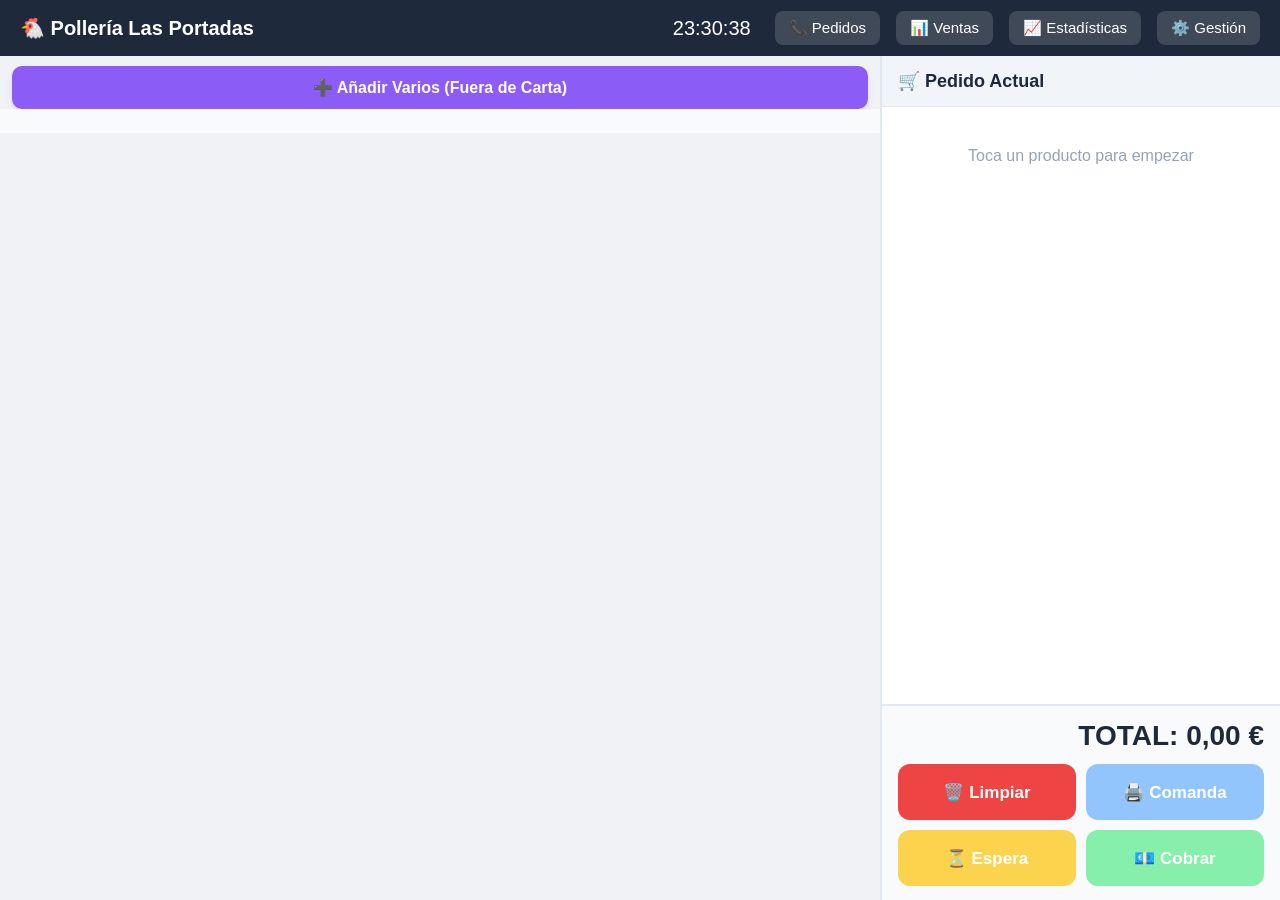
==== commit 1043cdb9: "Comanda con tiempo de recogida y apartado de estadisticas creado" ====
--- a/servidor/index.html
+++ b/servidor/index.html
@@ -199,6 +199,11 @@
   font-size:16px;font-weight:700;margin-top:10px}
 .btn-admin-close:active{background:#475569}
 
+/* == STATS MODAL == */
+.stat-btn { background:#e2e8f0; color:#475569; padding:10px 16px; border-radius:10px; font-weight:bold; font-size:15px; }
+.stat-btn.active { background:#3b82f6; color:#fff; }
+.stat-date { padding:10px; border:2px solid #e2e8f0; border-radius:10px; font-size:15px; font-weight:bold; color:#1e293b; background:#fff; }
+
 /* == SALES MODAL == */
 .ventas-modal .modal{width:650px;max-width:98vw;padding:24px}
 .ventas-title{font-size:22px;font-weight:800;margin-bottom:6px}
@@ -294,6 +299,7 @@
     <div class="clock" id="clock">00:00:00</div>
     <button onclick="openPedidosModal()">📞 Pedidos</button>
     <button onclick="openVentas()">📊 Ventas</button>
+    <button onclick="openStats()">📈 Estadísticas</button>
     <button onclick="openAdmin()">⚙️ Gestión</button>
   </div>
   <div id="left">
@@ -501,10 +507,63 @@
       <label>Teléfono (Opcional)</label>
       <input id="input-espera-tel" readonly placeholder="Toca para abrir teclado numérico" onclick="openNumpad('Teléfono del cliente', function(v){ document.getElementById('input-espera-tel').value=v }, true)">
     </div>
+    <div class="form-espera-field">
+      <label>Hora de Recogida (Opcional)</label>
+      <input id="input-espera-hora" readonly placeholder="Toca para establecer hora" onclick="abrirSelectorHora()">
+    </div>
     <div class="edit-actions">
       <button class="btn-edit-cancel" onclick="closeModalEspera()">Cancelar</button>
       <button class="btn-edit-save" onclick="guardarPedidoEspera()">✔ Guardar</button>
     </div>
+  </div>
+</div>
+
+<div class="modal-overlay stats-modal" id="stats-overlay">
+  <div class="modal" style="width:900px; max-width:98vw; padding:24px; display:flex; flex-direction:column; max-height:95vh;">
+    <div class="admin-title">📈 Estadísticas de Ventas</div>
+    
+    <div style="display:flex; gap:10px; margin-bottom:15px; flex-wrap:wrap;">
+      <button class="stat-btn active" id="btn-st-hoy" onclick="setStatRango(0, 'hoy')">Hoy</button>
+      <button class="stat-btn" id="btn-st-sem" onclick="setStatRango(6, 'sem')">7 Días</button>
+      <button class="stat-btn" id="btn-st-mes" onclick="setStatRango(29, 'mes')">30 Días</button>
+      <button class="stat-btn" id="btn-st-todo" onclick="setStatRango(9999, 'todo')">Desde el inicio</button>
+      
+      <div style="flex:1"></div>
+      
+      <input type="date" id="stat-desde" class="stat-date" onchange="customStatDate()">
+      <span style="align-self:center; font-weight:bold;">hasta</span>
+      <input type="date" id="stat-hasta" class="stat-date" onchange="customStatDate()">
+    </div>
+
+    <div style="background:#f1f5f9; padding:15px; border-radius:12px; display:flex; gap:15px; flex-wrap:wrap; margin-bottom:15px; align-items:flex-end;">
+      <div class="admin-field">
+        <label>Categoría</label>
+        <select id="stat-f-cat" onchange="updateStatProdFilter(); runStats();"><option>Todas</option></select>
+      </div>
+      <div class="admin-field">
+        <label>Plato exacto</label>
+        <select id="stat-f-prod" onchange="runStats()"><option>Todos</option></select>
+      </div>
+      <div class="admin-field">
+        <label>Agrupar por</label>
+        <select id="stat-group" onchange="runStats()">
+          <option value="cat_prod">Categoría ➞ Platos</option>
+          <option value="cat">Solo Categorías</option>
+          <option value="prod">Solo Platos</option>
+        </select>
+      </div>
+      <div style="display:flex; gap:12px; align-items:center; padding-bottom:12px; margin-left: auto;">
+        <label style="display:flex; align-items:center; gap:5px; font-weight:bold; cursor:pointer; font-size:15px;">
+          <input type="checkbox" id="stat-show-qty" checked onchange="runStats()" style="width:20px;height:20px;"> Cantidad
+        </label>
+        <label style="display:flex; align-items:center; gap:5px; font-weight:bold; cursor:pointer; font-size:15px;">
+          <input type="checkbox" id="stat-show-rev" checked onchange="runStats()" style="width:20px;height:20px;"> Dinero (€)
+        </label>
+      </div>
+    </div>
+
+    <div class="pedidos-list" style="flex:1; margin-top:0;" id="stats-list"></div>
+    <button class="btn-admin-close" onclick="closeStats()">Cerrar</button>
   </div>
 </div>
 
@@ -775,6 +834,29 @@
 function closeEdit(){ document.getElementById("edit-overlay").classList.remove("open"); }
 
 /* === NUMPAD MODAL === */
+function abrirSelectorHora() {
+  const input = document.getElementById("input-espera-hora");
+  openNumpad("Hora de recogida (HH:MM)", function(v) {
+    if (v && v.length > 0) {
+      // Formatear la entrada para que sea HH:MM
+      let hora = v.replace(/[^\d]/g, '').substring(0, 4);
+      if (hora.length >= 2) {
+        let h = parseInt(hora.substring(0, 2), 10);
+        let m = 0;
+        if (hora.length === 4) {
+          m = parseInt(hora.substring(2, 4), 10);
+        }
+        // Validar rangos
+        if (h > 23) h = 23;
+        if (m > 59) m = 59;
+        input.value = String(h).padStart(2, '0') + ':' + String(m).padStart(2, '0');
+      } else {
+        input.value = String(parseInt(hora, 10)).padStart(2, '0') + ':00';
+      }
+    }
+  }, true);
+}
+
 function openNumpad(title, cb, isString = false) {
   npIsString = isString;
   npValue = isString ? "" : "0"; 
@@ -903,7 +985,7 @@
       });
       const rd = await res.json();
       closePay();
-      showReceipt(itemsMapeados, total, pagado_efectivo, pagado_tarjeta, cambio, metodo, rd.timestamp);
+      showReceipt(itemsMapeados, total, pagado_efectivo, pagado_tarjeta, cambio, metodo, rd.timestamp, rd.pedido);
       clearOrder();
       toast("✅ Pedido cobrado correctamente");
   } else {
@@ -920,13 +1002,14 @@
 }
 
 /* === TICKET === */
-function showReceipt(items, total, efect, tarj, cambio, metodo, ts) {
+function showReceipt(items, total, efect, tarj, cambio, metodo, ts, pedido) {
     const totalNum = parseFloat(total) || 0;
     const baseImponible = totalNum / 1.10;
     const cuotaIva = totalNum - baseImponible;
 
     let h = '<div class="ticket-individual" style="padding-bottom: 20px;">';
-    h += '<div class="rc-center rc-bold" style="font-size:16px">POLLERÍA LAS PORTADAS</div>';
+    // Cambio de título
+    h += '<div class="rc-center rc-bold" style="font-size:16px">POLLERIA FREIDURIA LAS PORTADAS</div>';
     h += '<div class="rc-center">Av. las Portadas, 2</div>';
     h += '<div class="rc-center">41700 Dos Hermanas, Sevilla</div>';
     h += '<div class="rc-center">Tel: 623700918</div>';
@@ -934,6 +1017,8 @@
     h += '<div class="rc-line"></div>';
     h += `<div class="rc-center">${esc(ts)}</div>`;
     h += '<div class="rc-line"></div>';
+    
+    // Eliminado el bloque de datos del cliente/pedido
     
     items.forEach(it => {
         let pu = parseFloat(it.precioUnit);
@@ -976,15 +1061,23 @@
     document.getElementById("receipt-content").innerHTML = h;
     document.getElementById("receipt-overlay").classList.add("open");
 }
+
 function closeReceipt(){ document.getElementById("receipt-overlay").classList.remove("open"); }
 
 /* === IMPRIMIR COMANDA PARA COCINA === */
 function imprimirComanda() {
-  const ts = new Date().toLocaleString('es-ES');
   let h = '<div style="font-family: Arial; padding-bottom: 20px; color: #000;">';
   h += '<div class="rc-center rc-bold" style="font-size:20px; border-bottom:2px solid #000; margin-bottom:10px;">COMANDA COCINA</div>';
+  
   if(currentPedidoId) h += `<div class="rc-center rc-bold" style="font-size:16px;">PEDIDO #${currentPedidoId}</div>`;
-  h += `<div class="rc-center" style="margin-bottom:10px;">${ts}</div>`;
+  
+  // Leemos la hora de recogida y, si existe, la ponemos destacada
+  const horaRecogida = document.getElementById("input-espera-hora").value.trim();
+  if (horaRecogida) {
+    h += `<div class="rc-center rc-bold" style="font-size:18px; border: 2px dashed #000; padding: 6px; margin: 8px 0;">RECOGER: ${esc(horaRecogida)}</div>`;
+  } else {
+    h += `<div style="margin-bottom:10px;"></div>`;
+  }
   
   let ultimaCategoria = "";
 
@@ -1113,7 +1206,7 @@
 
 function renderTablaPedidos() {
   const filtro = document.getElementById("input-buscar-pedido").value.toLowerCase().trim();
-  let html = '<table><tr><th>ID</th><th>Cliente</th><th>Total</th><th>Acciones</th></tr>';
+  let html = '<table><tr><th>ID</th><th>Cliente</th><th>Teléfono</th><th>Hora Recogida</th><th>Total</th><th>Acciones</th></tr>';
   
   const pedidosFiltrados = pedidosPendientesCache.filter(p => {
     const nom = (p.nombre_cliente || "").toLowerCase();
@@ -1122,14 +1215,20 @@
   });
 
   if (pedidosFiltrados.length === 0) {
-    html += `<tr><td colspan="4" style="text-align:center; color:#64748b; padding: 20px;">
+    html += `<tr><td colspan="6" style="text-align:center; color:#64748b; padding: 20px;">
                ${filtro ? "No hay coincidencias con la búsqueda" : "No hay pedidos pendientes"}
              </td></tr>`;
   } else {
     pedidosFiltrados.forEach(p => {
-      const info = (p.nombre_cliente || p.telefono) ? `${esc(p.nombre_cliente)} ${p.telefono ? '('+esc(p.telefono)+')' : ''}` : 'Sin nombre';
+      const nombre = esc(p.nombre_cliente || "Sin nombre");
+      const telefono = p.telefono ? esc(p.telefono) : "—";
+      const hora = p.hora_recogida ? esc(p.hora_recogida) : "—";
       html += `<tr>
-        <td>#${p.id}</td><td>${info}</td><td>${p.total.toFixed(2)} €</td>
+        <td>#${p.id}</td>
+        <td>${nombre}</td>
+        <td>${telefono}</td>
+        <td>${hora}</td>
+        <td>${p.total.toFixed(2)} €</td>
         <td>
           <button class="btn-cargar-pedido" onclick="cargarPedido(${p.id})">Cargar</button>
           <button class="al-del" onclick="eliminarPedido(${p.id})" style="margin-left:8px;">🗑</button>
@@ -1152,6 +1251,7 @@
     currentPedidoId = p.id;
     document.getElementById("input-espera-nombre").value = p.nombre_cliente || "";
     document.getElementById("input-espera-tel").value = p.telefono || "";
+    document.getElementById("input-espera-hora").value = p.hora_recogida || "";
     renderOrder();
     closePedidosModal();
     toast("📦 Pedido cargado. Listo para cobrar o editar.");
@@ -1173,6 +1273,7 @@
     document.getElementById("titulo-espera").textContent = "Guardar Nuevo Pedido";
     document.getElementById("input-espera-nombre").value = "";
     document.getElementById("input-espera-tel").value = "";
+    document.getElementById("input-espera-hora").value = "";
   }
   document.getElementById("form-espera-overlay").classList.add("open");
 }
@@ -1182,8 +1283,9 @@
 async function guardarPedidoEspera() {
   const nombre = document.getElementById("input-espera-nombre").value.trim();
   const tel = document.getElementById("input-espera-tel").value.trim();
+  const hora = document.getElementById("input-espera-hora").value.trim();
   const payload = {
-    nombre_cliente: nombre, telefono: tel || "Sin teléfono", items: order, total: getTotal().toFixed(2)
+    nombre_cliente: nombre, telefono: tel || "Sin teléfono", items: order, total: getTotal().toFixed(2), hora_recogida: hora
   };
 
   if (currentPedidoId) {
@@ -1288,7 +1390,152 @@
 });
 
 /* === TOAST === */
-function toast(msg){ const t=document.getElementById("toast"); t.textContent=msg; t.classList.add("show"); setTimeout(()=>t.classList.remove("show"),2200); }
+function toast(msg){
+  const t=document.getElementById("toast");
+  t.textContent=msg; 
+  t.classList.add("show"); 
+  setTimeout(()=>t.classList.remove("show"),2200); 
+}
+
+/* === ESTADISTICAS AVANZADAS === */
+function localDateStr(d) {
+  return d.getFullYear() + "-" + String(d.getMonth()+1).padStart(2,'0') + "-" + String(d.getDate()).padStart(2,'0');
+}
+
+function openStats() {
+  const catSelect = document.getElementById("stat-f-cat");
+  catSelect.innerHTML = '<option value="Todas">Todas</option>' + getParentCats().map(c => `<option value="${c}">${c}</option>`).join("");
+  updateStatProdFilter();
+  setStatRango(0, 'hoy'); 
+  document.getElementById("stats-overlay").classList.add("open");
+}
+
+function closeStats() { document.getElementById("stats-overlay").classList.remove("open"); }
+
+function updateStatProdFilter() {
+  const pSelect = document.getElementById("stat-f-prod");
+  const cat = document.getElementById("stat-f-cat").value;
+  let prods = productos;
+  if (cat !== "Todas") prods = productos.filter(p => p.categoria.split('/')[0].trim() === cat);
+  pSelect.innerHTML = '<option value="Todos">Todos</option>' + [...new Set(prods.map(p => p.nombre))].sort().map(n => `<option value="${n}">${esc(n)}</option>`).join("");
+}
+
+function setStatRango(dias, btnId) {
+  document.querySelectorAll(".stat-btn").forEach(b => b.classList.remove("active"));
+  if(btnId) document.getElementById("btn-st-" + btnId).classList.add("active");
+  
+  const hoy = new Date();
+  const hasta = localDateStr(hoy);
+  let desde = new Date();
+  
+  if (dias === 9999) desde = new Date('2000-01-01');
+  else desde.setDate(hoy.getDate() - dias);
+  
+  document.getElementById("stat-desde").value = localDateStr(desde);
+  document.getElementById("stat-hasta").value = hasta;
+  runStats();
+}
+
+function customStatDate() {
+  document.querySelectorAll(".stat-btn").forEach(b => b.classList.remove("active"));
+  runStats();
+}
+
+async function runStats() {
+  const desde = document.getElementById("stat-desde").value;
+  const hasta = document.getElementById("stat-hasta").value;
+  const fCat = document.getElementById("stat-f-cat").value;
+  const fProd = document.getElementById("stat-f-prod").value;
+  const agrupar = document.getElementById("stat-group").value;
+  const showQty = document.getElementById("stat-show-qty").checked;
+  const showRev = document.getElementById("stat-show-rev").checked;
+
+  document.getElementById("stats-list").innerHTML = '<div style="text-align:center; padding:20px; font-weight:bold;">⏳ Analizando base de datos...</div>';
+
+  const r = await fetch(`/api/estadisticas?desde=${desde}&hasta=${hasta}`);
+  const ventas = await r.json();
+
+  let data = {};
+  let totalGlobalQty = 0;
+  let totalGlobalRev = 0;
+
+  ventas.forEach(v => {
+    (v.items || []).forEach(it => {
+      let cat = "VARIOS";
+      const pRef = productos.find(p => p.nombre === it.nombre);
+      if (pRef && pRef.categoria) cat = pRef.categoria.split('/')[0].trim().toUpperCase();
+
+      if (fCat !== "Todas" && cat !== fCat.toUpperCase()) return;
+      if (fProd !== "Todos" && it.nombre !== fProd) return;
+
+      let pu = parseFloat(it.precioUnit);
+      if(isNaN(pu)) pu = getSafeItemPrice(it);
+      
+      const qty = parseInt(it.qty) || 1;
+      const rev = pu * qty;
+
+      let key1;
+      if (agrupar === 'cat') key1 = cat;
+      else if (agrupar === 'prod') key1 = it.nombre;
+      else key1 = cat; // Para agrupar por ambos
+
+      if (!data[key1]) data[key1] = { qty: 0, rev: 0, subs: {} };
+      data[key1].qty += qty;
+      data[key1].rev += rev;
+      totalGlobalQty += qty;
+      totalGlobalRev += rev;
+
+      if (agrupar === 'cat_prod') {
+        if (!data[key1].subs[it.nombre]) data[key1].subs[it.nombre] = { qty: 0, rev: 0 };
+        data[key1].subs[it.nombre].qty += qty;
+        data[key1].subs[it.nombre].rev += rev;
+      }
+    });
+  });
+
+  if(Object.keys(data).length === 0) {
+    document.getElementById("stats-list").innerHTML = '<div style="text-align:center; padding:20px; color:#64748b;">No hay registros de ventas para estas fechas.</div>';
+    return;
+  }
+
+  let html = '<table><tr>';
+  if(agrupar === 'cat') html += '<th>Categoría</th>';
+  else if(agrupar === 'prod') html += '<th>Plato</th>';
+  else html += '<th>Categoría / Plato</th>';
+  
+  if(showQty) html += '<th style="text-align:right;">Unidades Vendidas</th>';
+  if(showRev) html += '<th style="text-align:right;">Facturado (€)</th>';
+  html += '</tr>';
+
+  const keys = Object.keys(data).sort();
+  keys.forEach(k => {
+    html += `<tr style="background:#f8fafc; font-weight:bold; font-size:16px;">
+      <td>${esc(k)}</td>
+      ${showQty ? `<td style="text-align:right;">${data[k].qty}</td>` : ''}
+      ${showRev ? `<td style="text-align:right; color:#16a34a;">${data[k].rev.toFixed(2)} €</td>` : ''}
+    </tr>`;
+
+    if (agrupar === 'cat_prod') {
+      // Ordenamos los platos dentro de la categoría del más vendido al menos vendido
+      const subs = Object.keys(data[k].subs).sort((a,b) => data[k].subs[b].qty - data[k].subs[a].qty); 
+      subs.forEach(subK => {
+         html += `<tr>
+          <td style="padding-left:30px; color:#475569;">↳ ${esc(subK)}</td>
+          ${showQty ? `<td style="text-align:right; color:#475569;">${data[k].subs[subK].qty}</td>` : ''}
+          ${showRev ? `<td style="text-align:right; color:#475569;">${data[k].subs[subK].rev.toFixed(2)} €</td>` : ''}
+        </tr>`;
+      });
+    }
+  });
+
+  html += `<tr style="background:#1e293b; color:#fff; font-weight:bold; font-size:18px;">
+      <td>TOTALES FILTRADOS</td>
+      ${showQty ? `<td style="text-align:right;">${totalGlobalQty}</td>` : ''}
+      ${showRev ? `<td style="text-align:right; color:#4ade80;">${totalGlobalRev.toFixed(2)} €</td>` : ''}
+    </tr></table>`;
+
+  document.getElementById("stats-list").innerHTML = html;
+}
 
 /* === INIT === */
 loadProducts();
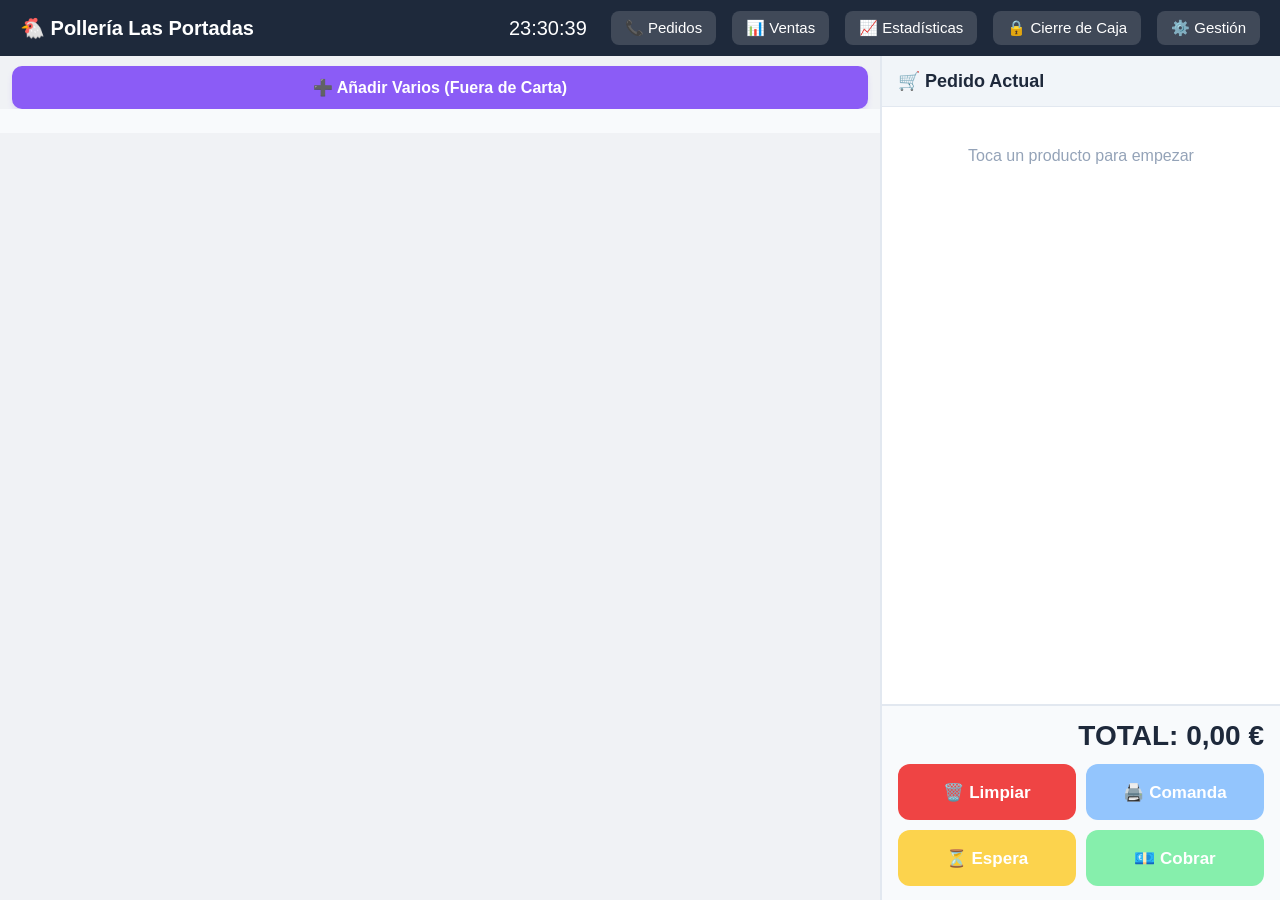
==== commit c1c99fc3: "Cierre de caja implementado" ====
--- a/servidor/index.html
+++ b/servidor/index.html
@@ -282,6 +282,24 @@
 #edit-base-price { cursor: pointer; background: #eff6ff; color: #2563eb; padding: 10px 16px; border-radius: 10px; display: inline-block; margin: 0 auto 16px; font-weight: 800; border: 2px dashed #93c5fd; transition: 0.15s; }
 #edit-base-price:active { transform: scale(0.95); background: #dbeafe; }
 
+/* == CIERRE MODAL == */
+.cierre-modal .modal { width: 96vw; height: 96vh; max-width: none; padding: 30px; display: flex; flex-direction: column; }
+.cierre-grid { display: grid; grid-template-columns: 1fr 1fr; gap: 30px; flex: 1; overflow-y: auto; }
+.cierre-panel { background: #f8fafc; padding: 25px; border-radius: 16px; border: 2px solid #e2e8f0; display: flex; flex-direction: column; }
+.cierre-row { display: flex; justify-content: space-between; align-items: center; margin-bottom: 14px; font-size: 22px; font-weight: 700; color: #475569; }
+.cierre-row .input-wrapper { display: flex; align-items: center; gap: 8px; }
+.cierre-row .btn-step { width: 55px; height: 60px; font-size: 36px; font-weight: bold; background: #e2e8f0; color: #334155; border-radius: 12px; transition: 0.1s; display: flex; justify-content: center; align-items: center; line-height: 0; padding-bottom: 4px; }
+.cierre-row .btn-step:active { background: #cbd5e1; transform: scale(0.92); }
+.cierre-row input { width: 100px; height: 60px; text-align: center; font-size: 28px; font-weight: 900; border: 3px solid #cbd5e1; border-radius: 12px; box-shadow: inset 0 2px 4px rgba(0,0,0,0.05); -moz-appearance: textfield; }
+.cierre-row input::-webkit-outer-spin-button, .cierre-row input::-webkit-inner-spin-button { -webkit-appearance: none; margin: 0; }
+.cierre-row input:focus { border-color: #3b82f6; outline: none; background: #eff6ff; }
+.cierre-totales { margin-top: auto; padding-top: 20px; border-top: 3px dashed #cbd5e1; }
+.cierre-totales .c-total { font-size: 26px; font-weight: 800; color: #1e293b; display: flex; justify-content: space-between; margin-bottom: 15px;}
+.cierre-descuadre { font-size: 32px; font-weight: 900; text-align: center; padding: 20px; border-radius: 14px; margin-top: 20px; box-shadow: 0 4px 6px rgba(0,0,0,0.1); }
+.cierre-descuadre.ok { background: #dcfce7; color: #16a34a; border: 2px solid #bbf7d0; }
+.cierre-descuadre.bad { background: #fef2f2; color: #ef4444; border: 2px solid #fecaca; }
+.cierre-tarjeta-box { background: #eff6ff; border: 3px solid #bfdbfe; padding: 20px; border-radius: 14px; margin-top: 25px; }
+
 /* == PRINT STYLES == */
 @media print{
   @page{margin:0;size:80mm auto}
@@ -300,6 +318,7 @@
     <button onclick="openPedidosModal()">📞 Pedidos</button>
     <button onclick="openVentas()">📊 Ventas</button>
     <button onclick="openStats()">📈 Estadísticas</button>
+    <button onclick="openCierre()">🔒 Cierre de Caja</button>
     <button onclick="openAdmin()">⚙️ Gestión</button>
   </div>
   <div id="left">
@@ -505,7 +524,7 @@
     </div>
     <div class="form-espera-field">
       <label>Teléfono (Opcional)</label>
-      <input id="input-espera-tel" readonly placeholder="Toca para abrir teclado numérico" onclick="openNumpad('Teléfono del cliente', function(v){ document.getElementById('input-espera-tel').value=v }, true)">
+      <input id="input-espera-tel" readonly placeholder="Toca para abrir teclado numérico" onclick="abrirNumpadTelefono()">
     </div>
     <div class="form-espera-field">
       <label>Hora de Recogida (Opcional)</label>
@@ -564,6 +583,60 @@
 
     <div class="pedidos-list" style="flex:1; margin-top:0;" id="stats-list"></div>
     <button class="btn-admin-close" onclick="closeStats()">Cerrar</button>
+  </div>
+</div>
+
+<div class="modal-overlay cierre-modal" id="cierre-overlay">
+  <div class="modal">
+    <div class="admin-title">🔒 Arqueo y Cierre de Caja</div>
+    
+    <div class="cierre-grid">
+      <div class="cierre-panel">
+        <h3 style="margin-bottom: 15px; color:#1e293b;">Billetes y Monedas en Cajón</h3>
+        <div style="display:grid; grid-template-columns: 1fr 1fr; gap:15px;">
+          <div>
+            <div class="cierre-row">50 € <div class="input-wrapper"><span style="margin-right:10px;">x</span> <button class="btn-step" onclick="stepCierre('50', -1)">−</button><input type="number" id="c-50" value="0" onclick="this.select()" oninput="calcCierre()"><button class="btn-step" onclick="stepCierre('50', 1)">+</button></div></div>
+            <div class="cierre-row">20 € <div class="input-wrapper"><span style="margin-right:10px;">x</span> <button class="btn-step" onclick="stepCierre('20', -1)">−</button><input type="number" id="c-20" value="0" onclick="this.select()" oninput="calcCierre()"><button class="btn-step" onclick="stepCierre('20', 1)">+</button></div></div>
+            <div class="cierre-row">10 € <div class="input-wrapper"><span style="margin-right:10px;">x</span> <button class="btn-step" onclick="stepCierre('10', -1)">−</button><input type="number" id="c-10" value="0" onclick="this.select()" oninput="calcCierre()"><button class="btn-step" onclick="stepCierre('10', 1)">+</button></div></div>
+            <div class="cierre-row">5 € <div class="input-wrapper"><span style="margin-right:10px;">x</span> <button class="btn-step" onclick="stepCierre('5', -1)">−</button><input type="number" id="c-5" value="0" onclick="this.select()" oninput="calcCierre()"><button class="btn-step" onclick="stepCierre('5', 1)">+</button></div></div>
+            <div class="cierre-row">2 € <div class="input-wrapper"><span style="margin-right:10px;">x</span> <button class="btn-step" onclick="stepCierre('2', -1)">−</button><input type="number" id="c-2" value="0" onclick="this.select()" oninput="calcCierre()"><button class="btn-step" onclick="stepCierre('2', 1)">+</button></div></div>
+            <div class="cierre-row">1 € <div class="input-wrapper"><span style="margin-right:10px;">x</span> <button class="btn-step" onclick="stepCierre('1', -1)">−</button><input type="number" id="c-1" value="0" onclick="this.select()" oninput="calcCierre()"><button class="btn-step" onclick="stepCierre('1', 1)">+</button></div></div>
+          </div>
+          <div>
+            <div class="cierre-row">0.50 € <div class="input-wrapper"><span style="margin-right:10px;">x</span> <button class="btn-step" onclick="stepCierre('050', -1)">−</button><input type="number" id="c-050" value="0" onclick="this.select()" oninput="calcCierre()"><button class="btn-step" onclick="stepCierre('050', 1)">+</button></div></div>
+            <div class="cierre-row">0.20 € <div class="input-wrapper"><span style="margin-right:10px;">x</span> <button class="btn-step" onclick="stepCierre('020', -1)">−</button><input type="number" id="c-020" value="0" onclick="this.select()" oninput="calcCierre()"><button class="btn-step" onclick="stepCierre('020', 1)">+</button></div></div>
+            <div class="cierre-row">0.10 € <div class="input-wrapper"><span style="margin-right:10px;">x</span> <button class="btn-step" onclick="stepCierre('010', -1)">−</button><input type="number" id="c-010" value="0" onclick="this.select()" oninput="calcCierre()"><button class="btn-step" onclick="stepCierre('010', 1)">+</button></div></div>
+            <div class="cierre-row">0.05 € <div class="input-wrapper"><span style="margin-right:10px;">x</span> <button class="btn-step" onclick="stepCierre('005', -1)">−</button><input type="number" id="c-005" value="0" onclick="this.select()" oninput="calcCierre()"><button class="btn-step" onclick="stepCierre('005', 1)">+</button></div></div>
+            <div class="cierre-row">0.02 € <div class="input-wrapper"><span style="margin-right:10px;">x</span> <button class="btn-step" onclick="stepCierre('002', -1)">−</button><input type="number" id="c-002" value="0" onclick="this.select()" oninput="calcCierre()"><button class="btn-step" onclick="stepCierre('002', 1)">+</button></div></div>
+            <div class="cierre-row">0.01 € <div class="input-wrapper"><span style="margin-right:10px;">x</span> <button class="btn-step" onclick="stepCierre('001', -1)">−</button><input type="number" id="c-001" value="0" onclick="this.select()" oninput="calcCierre()"><button class="btn-step" onclick="stepCierre('001', 1)">+</button></div></div>
+          </div>
+        </div>
+      </div>
+
+      <div class="cierre-panel">
+        <div class="cierre-row" style="color:#000;">Fondo Inicial en Caja: 
+          <div class="input-wrapper"><input type="number" id="c-fondo" value="50" step="0.01" onclick="this.select()" oninput="calcCierre()" style="width:140px;"> <span style="margin-left:5px;">€</span></div>
+        </div>
+        <div class="cierre-row" style="color:#16a34a;">+ Ventas en Efectivo: <span id="c-ventas-ef">0.00 €</span></div>
+        
+        <div class="cierre-totales">
+          <div class="c-total">Teórico en Caja: <span id="c-teorico">0.00 €</span></div>
+          <div class="c-total" style="color:#2563eb;">Total Contado (Real): <span id="c-real">0.00 €</span></div>
+        </div>
+        
+        <div class="cierre-descuadre ok" id="c-descuadre">Descuadre: 0.00 €</div>
+
+        <div class="cierre-tarjeta-box">
+          <div class="c-total" style="font-size:22px;">💳 Pagos con Tarjeta: <span id="c-ventas-tj">0.00 €</span></div>
+          <div class="c-total" style="font-size:22px; margin-top:12px;">💰 TOTAL FACTURADO: <span id="c-ventas-total">0.00 €</span></div>
+        </div>
+
+        <div style="display:flex; gap:15px; margin-top:25px;">
+          <button class="btn-admin-close" style="margin:0; flex:1; font-size:20px; padding:18px;" onclick="closeCierre()">Cancelar</button>
+          <button class="btn-edit-save" style="margin:0; flex:1; font-size:20px; padding:18px;" onclick="guardarCierre()">Guardar Cierre</button>
+        </div>
+      </div>
+    </div>
   </div>
 </div>
 
@@ -1266,6 +1339,24 @@
   if(currentPedidoId === id) clearOrder();
 }
 
+/* === AGENDA INTELIGENTE === */
+let clientesCache = {};
+
+function abrirNumpadTelefono() {
+  openNumpad('Teléfono del cliente', function(v) {
+    document.getElementById('input-espera-tel').value = v;
+    
+    // Magia: Si el teléfono existe en caché y la casilla de nombre está vacía...
+    if (v && clientesCache[v]) {
+      const inputNombre = document.getElementById('input-espera-nombre');
+      if (!inputNombre.value.trim()) {
+        inputNombre.value = clientesCache[v];
+        toast("👤 Cliente habitual: " + clientesCache[v]);
+      }
+    }
+  }, true);
+}
+
 function abrirModalEspera() {
   if (currentPedidoId) {
     document.getElementById("titulo-espera").textContent = "Actualizar Pedido #" + currentPedidoId;
@@ -1275,6 +1366,12 @@
     document.getElementById("input-espera-tel").value = "";
     document.getElementById("input-espera-hora").value = "";
   }
+  
+  // Descarga la agenda de clientes en segundo plano para tenerla ultra rápida
+  fetch("/api/clientes").then(r => r.json()).then(data => {
+    if(!data.error) clientesCache = data;
+  }).catch(e => console.error("Error agenda", e));
+
   document.getElementById("form-espera-overlay").classList.add("open");
 }
 
@@ -1494,47 +1591,154 @@
   });
 
   if(Object.keys(data).length === 0) {
-    document.getElementById("stats-list").innerHTML = '<div style="text-align:center; padding:20px; color:#64748b;">No hay registros de ventas para estas fechas.</div>';
+    document.getElementById("stats-list").innerHTML = '<div style="text-align:center; padding:20px; color:#64748b; font-weight:bold; font-size:18px;">No hay registros de ventas para estas fechas.</div>';
     return;
   }
 
-  let html = '<table><tr>';
-  if(agrupar === 'cat') html += '<th>Categoría</th>';
-  else if(agrupar === 'prod') html += '<th>Plato</th>';
-  else html += '<th>Categoría / Plato</th>';
-  
-  if(showQty) html += '<th style="text-align:right;">Unidades Vendidas</th>';
-  if(showRev) html += '<th style="text-align:right;">Facturado (€)</th>';
+  // Nueva paleta de alto contraste
+  let html = '<table style="width:100%; border-collapse: collapse;"><tr>';
+  if(agrupar === 'cat') html += '<th style="padding:12px; background:#1e293b; color:#fff; text-align:left;">Categoría</th>';
+  else if(agrupar === 'prod') html += '<th style="padding:12px; background:#1e293b; color:#fff; text-align:left;">Plato</th>';
+  else html += '<th style="padding:12px; background:#1e293b; color:#fff; text-align:left;">Categoría / Plato</th>';
+  
+  if(showQty) html += '<th style="padding:12px; background:#1e293b; color:#fff; text-align:right;">Unidades Vendidas</th>';
+  if(showRev) html += '<th style="padding:12px; background:#1e293b; color:#fff; text-align:right;">Facturado (€)</th>';
   html += '</tr>';
 
   const keys = Object.keys(data).sort();
   keys.forEach(k => {
-    html += `<tr style="background:#f8fafc; font-weight:bold; font-size:16px;">
-      <td>${esc(k)}</td>
-      ${showQty ? `<td style="text-align:right;">${data[k].qty}</td>` : ''}
-      ${showRev ? `<td style="text-align:right; color:#16a34a;">${data[k].rev.toFixed(2)} €</td>` : ''}
+    // FILA DE CATEGORÍA: Fondo gris sólido, texto muy oscuro y euros en verde oscuro legible
+    html += `<tr style="background:#e2e8f0; border-bottom: 2px solid #cbd5e1;">
+      <td style="padding:12px; font-weight:900; font-size:17px; color:#0f172a;">${esc(k)}</td>
+      ${showQty ? `<td style="padding:12px; text-align:right; font-weight:bold; color:#0f172a;">${data[k].qty}</td>` : ''}
+      ${showRev ? `<td style="padding:12px; text-align:right; font-weight:900; color:#15803d;">${data[k].rev.toFixed(2)} €</td>` : ''}
     </tr>`;
 
     if (agrupar === 'cat_prod') {
-      // Ordenamos los platos dentro de la categoría del más vendido al menos vendido
       const subs = Object.keys(data[k].subs).sort((a,b) => data[k].subs[b].qty - data[k].subs[a].qty); 
       subs.forEach(subK => {
-         html += `<tr>
-          <td style="padding-left:30px; color:#475569;">↳ ${esc(subK)}</td>
-          ${showQty ? `<td style="text-align:right; color:#475569;">${data[k].subs[subK].qty}</td>` : ''}
-          ${showRev ? `<td style="text-align:right; color:#475569;">${data[k].subs[subK].rev.toFixed(2)} €</td>` : ''}
+         // FILA DE PLATO: Fondo blanco puro, sin flechas, sangría de 25px para jerarquía visual
+         html += `<tr style="border-bottom: 1px solid #e2e8f0; background:#fff;">
+          <td style="padding:10px 10px 10px 25px; font-size:16px; color:#334155; font-weight:600;">${esc(subK)}</td>
+          ${showQty ? `<td style="padding:10px; text-align:right; color:#334155; font-weight:600;">${data[k].subs[subK].qty}</td>` : ''}
+          ${showRev ? `<td style="padding:10px; text-align:right; color:#334155; font-weight:600;">${data[k].subs[subK].rev.toFixed(2)} €</td>` : ''}
         </tr>`;
       });
     }
   });
 
-  html += `<tr style="background:#1e293b; color:#fff; font-weight:bold; font-size:18px;">
-      <td>TOTALES FILTRADOS</td>
-      ${showQty ? `<td style="text-align:right;">${totalGlobalQty}</td>` : ''}
-      ${showRev ? `<td style="text-align:right; color:#4ade80;">${totalGlobalRev.toFixed(2)} €</td>` : ''}
+  // FILA DE TOTALES: Fondo casi negro para anclar visualmente la tabla
+  html += `<tr style="background:#0f172a; color:#fff;">
+      <td style="padding:16px 12px; font-weight:900; font-size:18px;">TOTALES FILTRADOS</td>
+      ${showQty ? `<td style="padding:16px 12px; text-align:right; font-weight:900; font-size:18px;">${totalGlobalQty}</td>` : ''}
+      ${showRev ? `<td style="padding:16px 12px; text-align:right; font-weight:900; font-size:18px; color:#4ade80;">${totalGlobalRev.toFixed(2)} €</td>` : ''}
     </tr></table>`;
 
   document.getElementById("stats-list").innerHTML = html;
+} 
+
+/* === ARQUEO Y CIERRE DE CAJA === */
+let cierreStats = { ef:0, tj:0, total:0 };
+
+async function openCierre() {
+  // Obtenemos las ventas del día en tiempo real
+  const r = await fetch("/api/ventas"); 
+  const ventas = await r.json();
+  
+  cierreStats.total = ventas.reduce((s,v) => s + parseFloat(v.total), 0);
+  cierreStats.ef = ventas.reduce((s,v) => s + (parseFloat(v.pagado_efectivo||0) - parseFloat(v.cambio||0)), 0);
+  cierreStats.tj = ventas.reduce((s,v) => s + parseFloat(v.pagado_tarjeta||0), 0);
+  
+  document.getElementById("c-ventas-ef").textContent = cierreStats.ef.toFixed(2) + " €";
+  document.getElementById("c-ventas-tj").textContent = cierreStats.tj.toFixed(2) + " €";
+  document.getElementById("c-ventas-total").textContent = cierreStats.total.toFixed(2) + " €";
+  
+  // Limpiamos la calculadora a 0
+  const inputs = ['50','20','10','5','2','1','050','020','010','005','002','001'];
+  inputs.forEach(id => document.getElementById("c-"+id).value = "0");
+  
+  document.getElementById("cierre-overlay").classList.add("open");
+  calcCierre(); // Hacemos el primer cálculo inicial
+}
+
+function closeCierre() { document.getElementById("cierre-overlay").classList.remove("open"); }
+
+function calcCierre() {
+  const fondo = parseFloat(document.getElementById("c-fondo").value) || 0;
+  
+  // Teórico: Lo que debe haber en la caja física
+  const teorico = fondo + cierreStats.ef;
+  document.getElementById("c-teorico").textContent = teorico.toFixed(2) + " €";
+  
+  const v = (id) => parseInt(document.getElementById("c-"+id).value) || 0;
+  
+  // Real: Multiplicar los billetes por su valor
+  const real = 
+    v('50')*50 + v('20')*20 + v('10')*10 + v('5')*5 + 
+    v('2')*2 + v('1')*1 + 
+    v('050')*0.50 + v('020')*0.20 + v('010')*0.10 + 
+    v('005')*0.05 + v('002')*0.02 + v('001')*0.01;
+    
+  document.getElementById("c-real").textContent = real.toFixed(2) + " €";
+  
+  // Cálculo final
+  const descuadre = real - teorico;
+  const descEl = document.getElementById("c-descuadre");
+  
+  if (Math.abs(descuadre) < 0.01) {
+    descEl.textContent = "Descuadre: 0.00 € (PERFECTO)";
+    descEl.className = "cierre-descuadre ok";
+  } else {
+    const signo = descuadre > 0 ? "+" : "";
+    descEl.textContent = `Descuadre: ${signo}${descuadre.toFixed(2)} €`;
+    descEl.className = "cierre-descuadre bad";
+  }
+}
+
+async function guardarCierre() {
+  if(!confirm("¿Guardar el cierre de caja en la base de datos?")) return;
+  
+  const v = (id) => parseInt(document.getElementById("c-"+id).value) || 0;
+  const desglose = {
+    '50e': v('50'), '20e': v('20'), '10e': v('10'), '5e': v('5'),
+    '2e': v('2'), '1e': v('1'), '50c': v('050'), '20c': v('020'),
+    '10c': v('010'), '5c': v('005'), '2c': v('002'), '1c': v('001')
+  };
+  
+  const fondo = parseFloat(document.getElementById("c-fondo").value) || 0;
+  const teorico = fondo + cierreStats.ef;
+  const real = parseFloat(document.getElementById("c-real").textContent);
+  
+  const payload = {
+    fondo_inicial: fondo.toFixed(2),
+    ventas_efectivo: cierreStats.ef.toFixed(2),
+    ventas_tarjeta: cierreStats.tj.toFixed(2),
+    teorico_efectivo: teorico.toFixed(2),
+    real_efectivo: real.toFixed(2),
+    descuadre: (real - teorico).toFixed(2),
+    desglose: desglose
+  };
+  
+  const res = await fetch("/api/cierre", {
+    method: "POST", headers: {"Content-Type": "application/json"},
+    body: JSON.stringify(payload)
+  });
+  
+  if(res.ok) {
+    toast("🔒 Cierre de caja guardado con éxito");
+    closeCierre();
+  } else {
+    toast("❌ Error guardando el cierre");
+  }
+}
+
+function stepCierre(id, delta) {
+  const input = document.getElementById("c-" + id);
+  let val = parseInt(input.value) || 0;
+  val += delta;
+  if (val < 0) val = 0; // Evitamos billetes negativos
+  input.value = val;
+  calcCierre(); // Recalcula el total automáticamente al tocar el botón
 }
 
 /* === INIT === */
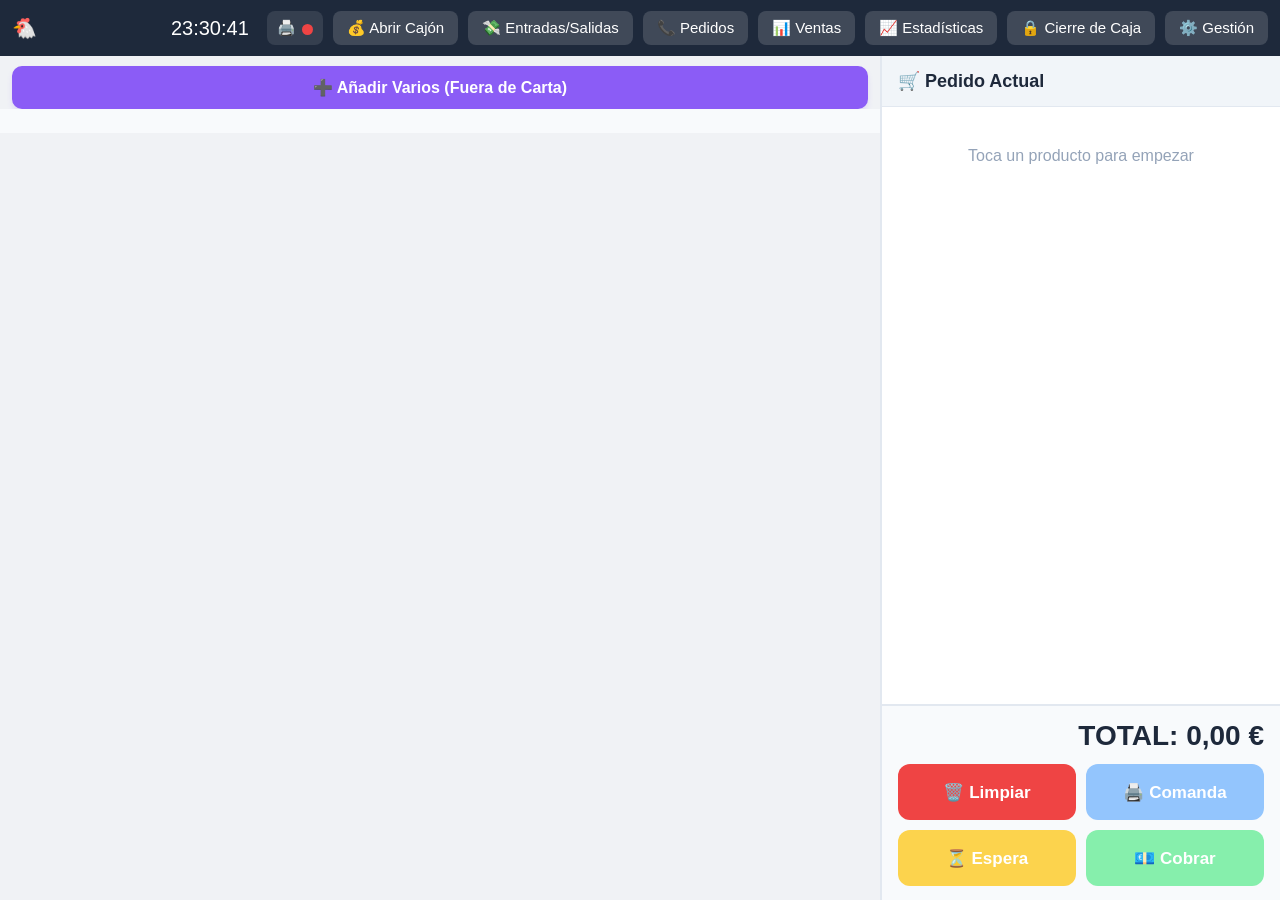
==== commit 1b0496a6: "Impresora de tickets, cajón portamonedas y mejoras de caja - Apertura automática del cajón en cobros" ====
--- a/servidor/index.html
+++ b/servidor/index.html
@@ -21,7 +21,28 @@
 #app{display:grid;grid-template-rows:56px 1fr;grid-template-columns:1fr 400px;height:100vh}
 #topbar{grid-column:1/3;background:#1e293b;color:#fff;display:flex;align-items:center;
   padding:0 20px;gap:16px;font-size:18px;z-index:10}
-#topbar .title{font-weight:700;font-size:20px;flex:1}
+#topbar .title{font-weight:700;font-size:20px;flex:1;min-width:0;white-space:nowrap;overflow:hidden;text-overflow:ellipsis}
+#topbar button{white-space:nowrap}
+.printer-status{font-size:15px;padding:8px 10px;border-radius:8px;cursor:pointer;background:rgba(255,255,255,.1);white-space:nowrap}
+.printer-status::after{content:"";display:inline-block;width:11px;height:11px;border-radius:50%;margin-left:6px;background:#94a3b8;vertical-align:middle}
+.printer-status.ok::after{background:#22c55e}
+.printer-status.aviso::after{background:#f59e0b}
+.printer-status.error::after{background:#ef4444}
+/* Pantallas estrechas: botones más compactos y solo el icono del título */
+@media (max-width:1400px){
+  #topbar{gap:10px;padding:0 12px}
+  #topbar button{padding:8px 10px;font-size:14px}
+}
+@media (max-width:1300px){ #topbar .title-text{display:none} }
+#topbar .lbl-corto{display:none}
+@media (max-width:1150px){
+  #topbar .lbl-largo{display:none}
+  #topbar .lbl-corto{display:inline}
+  #topbar{gap:6px;padding:0 8px}
+  #topbar button{padding:8px 7px;font-size:13px}
+  #topbar .clock{font-size:17px;margin-right:0}
+  .printer-status{padding:8px 6px}
+}
 #topbar .clock{font-size:20px;font-variant-numeric:tabular-nums;margin-right:8px}
 #topbar button{background:rgba(255,255,255,.15);color:#fff;border-radius:8px;padding:8px 14px;
   font-size:15px;transition:.15s}
@@ -110,9 +131,9 @@
 .numpad-grid .np-back{background:#fef9c3;color:#a16207}
 
 /* == PAYMENT MODAL == */
-.pay-modal .modal{width:460px;padding:24px}
+.pay-modal .modal{width:460px;padding:18px 24px}
 .pay-total-label{font-size:16px;color:#64748b;text-align:center}
-.pay-total{font-size:38px;font-weight:800;text-align:center;color:#1e293b;margin:4px 0 14px}
+.pay-total{font-size:36px;font-weight:800;text-align:center;color:#1e293b;margin:2px 0 10px}
 .pay-tabs{display:flex;gap:6px;margin-bottom:16px}
 .pay-tab{flex:1;padding:12px 6px;border-radius:10px;font-size:14px;font-weight:700;
   background:#e2e8f0;color:#475569;text-align:center;min-height:48px;transition:.15s}
@@ -132,8 +153,13 @@
 .pay-change.positive{background:#dcfce7;color:#16a34a}
 .pay-change.negative{background:#fef2f2;color:#ef4444}
 .pay-change.zero{background:#f1f5f9;color:#64748b}
+.pay-quick{display:grid;grid-template-columns:repeat(5,1fr);gap:6px;margin-bottom:8px}
+.pay-quick button{height:44px;border-radius:10px;font-size:17px;font-weight:700;background:#dcfce7;color:#166534;transition:.12s}
+.pay-quick button:active{background:#86efac}
+.pay-tab.tab-entrada.active{background:#16a34a}
+.pay-tab.tab-salida.active{background:#ef4444}
 .pay-numpad{display:grid;grid-template-columns:repeat(3,1fr);gap:6px;margin-bottom:10px}
-.pay-numpad button{height:56px;border-radius:10px;font-size:22px;font-weight:700;
+.pay-numpad button{height:50px;border-radius:10px;font-size:22px;font-weight:700;
   background:#f1f5f9;color:#1e293b;transition:.12s}
 .pay-numpad button:active{background:#cbd5e1}
 .pay-numpad .np-clear{background:#fef2f2;color:#ef4444}
@@ -313,12 +339,15 @@
 <body>
 <div id="app">
   <div id="topbar">
-    <div class="title">🐔 Pollería Las Portadas</div>
+    <div class="title">🐔 <span class="title-text">Pollería Las Portadas</span></div>
     <div class="clock" id="clock">00:00:00</div>
+    <span class="printer-status" id="printer-status" onclick="mostrarEstadoImpresora()" title="Comprobando impresora...">🖨️</span>
+    <button onclick="abrirCajon(true)">💰 <span class="lbl-largo">Abrir </span>Cajón</button>
+    <button onclick="openMovimientos()">💸 <span class="lbl-largo">Entradas/Salidas</span><span class="lbl-corto">Entr./Sal.</span></button>
     <button onclick="openPedidosModal()">📞 Pedidos</button>
     <button onclick="openVentas()">📊 Ventas</button>
-    <button onclick="openStats()">📈 Estadísticas</button>
-    <button onclick="openCierre()">🔒 Cierre de Caja</button>
+    <button onclick="openStats()">📈 <span class="lbl-largo">Estadísticas</span><span class="lbl-corto">Estad.</span></button>
+    <button onclick="openCierre()">🔒 Cierre<span class="lbl-largo"> de Caja</span></button>
     <button onclick="openAdmin()">⚙️ Gestión</button>
   </div>
   <div id="left">
@@ -376,6 +405,13 @@
     <div class="pay-section active" id="pay-sec-efectivo">
       <div class="pay-field-label">💵 Efectivo entregado</div>
       <div class="pay-cash-display" id="pay-cash-ef">0</div>
+      <div class="pay-quick">
+        <button onclick="payQuick('exacto')">Exacto</button>
+        <button onclick="payQuick(5)">5 €</button>
+        <button onclick="payQuick(10)">10 €</button>
+        <button onclick="payQuick(20)">20 €</button>
+        <button onclick="payQuick(50)">50 €</button>
+      </div>
       <div class="pay-numpad" id="pay-np-ef">
         <button onclick="payNp('7','ef')">7</button><button onclick="payNp('8','ef')">8</button><button onclick="payNp('9','ef')">9</button>
         <button onclick="payNp('4','ef')">4</button><button onclick="payNp('5','ef')">5</button><button onclick="payNp('6','ef')">6</button>
@@ -493,7 +529,7 @@
     <div id="receipt-content"></div>
     <div class="receipt-actions">
       <button class="btn-receipt-close" onclick="closeReceipt()">Cerrar</button>
-      <button class="btn-receipt-print" onclick="window.print()">🖨️ Imprimir</button>
+      <button class="btn-receipt-print" onclick="imprimirTicket()">🖨️ Imprimir</button>
     </div>
   </div>
 </div>
@@ -618,6 +654,8 @@
           <div class="input-wrapper"><input type="number" id="c-fondo" value="50" step="0.01" onclick="this.select()" oninput="calcCierre()" style="width:140px;"> <span style="margin-left:5px;">€</span></div>
         </div>
         <div class="cierre-row" style="color:#16a34a;">+ Ventas en Efectivo: <span id="c-ventas-ef">0.00 €</span></div>
+        <div class="cierre-row" style="color:#16a34a;">+ Entradas de Caja: <span id="c-entradas">0.00 €</span></div>
+        <div class="cierre-row" style="color:#ef4444;">− Salidas de Caja: <span id="c-salidas">0.00 €</span></div>
         
         <div class="cierre-totales">
           <div class="c-total">Teórico en Caja: <span id="c-teorico">0.00 €</span></div>
@@ -637,6 +675,30 @@
         </div>
       </div>
     </div>
+  </div>
+</div>
+
+<div class="modal-overlay form-espera-modal" id="mov-overlay">
+  <div class="modal" style="width:560px;">
+    <div class="admin-title">💸 Entradas y Salidas de Caja</div>
+    <div class="pay-tabs">
+      <button class="pay-tab tab-entrada active" onclick="setMovTipo('entrada')">➕ Entrada de dinero</button>
+      <button class="pay-tab tab-salida" onclick="setMovTipo('salida')">➖ Salida de dinero</button>
+    </div>
+    <div class="form-espera-field">
+      <label>Importe (€)</label>
+      <input id="mov-importe" readonly placeholder="Toca para introducir el importe" onclick="openNumpad('Importe del movimiento',function(v){document.getElementById('mov-importe').value=v})">
+    </div>
+    <div class="form-espera-field">
+      <label>Concepto</label>
+      <input id="mov-concepto" readonly placeholder="Ej: Pago proveedor, cambio..." onclick="openVKB('mov-concepto')">
+    </div>
+    <div class="edit-actions">
+      <button class="btn-edit-cancel" onclick="closeMovimientos()">Cerrar</button>
+      <button class="btn-edit-save" id="btn-mov-guardar" onclick="guardarMovimiento()">✔ Registrar y abrir cajón</button>
+    </div>
+    <div class="ventas-summary" id="mov-resumen" style="margin-top:20px;"></div>
+    <div class="pedidos-list" id="mov-list" style="max-height:260px; margin-top:0;"></div>
   </div>
 </div>
 
@@ -992,6 +1054,10 @@
   else{if(c==="."&&payVals[t].includes(".")) return; payVals[t]+=c;}
   document.getElementById("pay-cash-"+t).textContent=payVals[t]; updatePayState();
 }
+function payQuick(v){
+  payVals.ef = v==="exacto" ? getTotal().toFixed(2) : String(v);
+  document.getElementById("pay-cash-ef").textContent=payVals.ef; updatePayState();
+}
 function payNpBack(t){ payVals[t]=payVals[t].slice(0,-1)||"0"; document.getElementById("pay-cash-"+t).textContent=payVals[t]; updatePayState(); }
 function payNpClear(t){ payVals[t]="0"; document.getElementById("pay-cash-"+t).textContent="0"; updatePayState(); }
 function updatePayState(){
@@ -1012,10 +1078,12 @@
     document.getElementById("pay-card-mx").textContent=cardPart.toFixed(2)+" €";
     canPay=(cashPart+cardPart)>=total-0.001;
   }
-  document.getElementById("btn-pay-confirm").disabled=!canPay;
-}
-
+  document.getElementById("btn-pay-confirm").disabled=!canPay || cobrando;
+}
+
+let cobrando = false;
 async function confirmPay(){
+  if(cobrando) return;
   const total=getTotal();
   let pagado_efectivo=0, pagado_tarjeta=0, cambio=0, metodo=payMode;
   
@@ -1051,31 +1119,89 @@
     total: total.toFixed(2)
   };
 
-  if(currentPedidoId) {
-      const res = await fetch(`/api/pedido/${currentPedidoId}/cobrar`, {
+  // Evita cobrar dos veces si se pulsa Confirmar (o Enter) mientras se guarda
+  cobrando = true;
+  document.getElementById("btn-pay-confirm").disabled = true;
+  const esPedido = !!currentPedidoId;
+  const url = esPedido ? `/api/pedido/${currentPedidoId}/cobrar` : "/api/venta";
+  try {
+    let res = null, rd = {};
+    try {
+      res = await fetch(url, {
         method: "POST", headers: {"Content-Type": "application/json"},
         body: JSON.stringify(payload)
       });
-      const rd = await res.json();
-      closePay();
-      showReceipt(itemsMapeados, total, pagado_efectivo, pagado_tarjeta, cambio, metodo, rd.timestamp, rd.pedido);
-      clearOrder();
-      toast("✅ Pedido cobrado correctamente");
-  } else {
-      const res = await fetch("/api/venta",{
-        method:"POST",headers:{"Content-Type":"application/json"},
-        body:JSON.stringify(payload)
-      });
-      const rd = await res.json();
-      closePay();
-      showReceipt(itemsMapeados, total, pagado_efectivo, pagado_tarjeta, cambio, metodo, rd.timestamp);
-      clearOrder();
-      toast("✅ Venta registrada correctamente");
-  }
+      rd = await res.json().catch(() => ({}));
+    } catch(e) { res = null; }
+
+    // Si el servidor no confirma la venta, el pedido se queda en pantalla para reintentar
+    if(!res || !res.ok || !rd.ok){
+      toast("❌ " + (rd.error || "Sin conexión con el servidor") + ". La venta NO se ha guardado", 6000);
+      return;
+    }
+    closePay();
+    showReceipt(itemsMapeados, total, pagado_efectivo, pagado_tarjeta, cambio, metodo, rd.timestamp, rd.pedido);
+    clearOrder();
+    avisoImpresion(esPedido ? "✅ Pedido cobrado correctamente" : "✅ Venta registrada correctamente", rd.impresora);
+  } finally {
+    cobrando = false;
+    updatePayState();
+  }
+}
+
+/* === IMPRESORA Y CAJÓN PORTAMONEDAS === */
+async function enviarImpresion(url, body){
+  try {
+    const opts = {method: "POST"};
+    if(body !== undefined){ opts.headers = {"Content-Type": "application/json"}; opts.body = JSON.stringify(body); }
+    const res = await fetch(url, opts);
+    const rd = await res.json().catch(() => ({}));
+    actualizarEstadoImpresora();
+    return rd;
+  } catch(e) {
+    return {ok: false, error: "Sin conexión con el servidor"};
+  }
+}
+
+// Muestra el resultado de una operación y, si la impresora o el cajón fallaron, el motivo
+function avisoImpresion(msg, imp){
+  if(imp && !imp.ok) toast(msg + " · ⚠️ " + (imp.error || "Error de impresora"), 6000);
+  else toast(msg);
+  actualizarEstadoImpresora();
+}
+
+async function abrirCajon(manual){
+  const r = await enviarImpresion("/api/abrir-cajon");
+  if(!r.ok) toast("⚠️ " + (r.error || "No se pudo abrir el cajón"), 5000);
+  else if(manual) toast("💰 Cajón abierto");
+}
+
+async function actualizarEstadoImpresora(){
+  const el = document.getElementById("printer-status");
+  try {
+    const e = await (await fetch("/api/impresora/estado")).json();
+    el.className = "printer-status " + ({ok: "ok", aviso: "aviso", error: "error"}[e.estado] || "");
+    el.dataset.mensaje = e.mensaje || "";
+  } catch(err) {
+    el.className = "printer-status error";
+    el.dataset.mensaje = "Sin conexión con el servidor";
+  }
+  el.title = el.dataset.mensaje;
+}
+
+function mostrarEstadoImpresora(){
+  const el = document.getElementById("printer-status");
+  toast("🖨️ " + (el.dataset.mensaje || "Comprobando impresora..."), 5000);
+  actualizarEstadoImpresora();
 }
 
 /* === TICKET === */
-function showReceipt(items, total, efect, tarj, cambio, metodo, ts, pedido) {
+// Datos del ticket abierto en pantalla, para poder imprimirlo/reimprimirlo
+let ticketActual = null;
+
+function showReceipt(items, total, efect, tarj, cambio, metodo, ts, pedido, anulaA) {
+    ticketActual = {items, total, pagado_efectivo: efect, pagado_tarjeta: tarj, cambio,
+                    metodo_pago: metodo, timestamp: ts, anula_a: anulaA || ""};
     const totalNum = parseFloat(total) || 0;
     const baseImponible = totalNum / 1.10;
     const cuotaIva = totalNum - baseImponible;
@@ -1088,6 +1214,10 @@
     h += '<div class="rc-center">Tel: 623700918</div>';
     h += '<div class="rc-center">DNI: 48964063F</div>';
     h += '<div class="rc-line"></div>';
+    if (metodo === "anulacion") {
+        h += '<div class="rc-center rc-bold" style="font-size:15px">ANULACIÓN DE VENTA</div>';
+        h += `<div class="rc-center">Venta original: ${esc(anulaA || "")}</div>`;
+    }
     h += `<div class="rc-center">${esc(ts)}</div>`;
     h += '<div class="rc-line"></div>';
     
@@ -1118,7 +1248,12 @@
     h += '</div>';
 
     h += '<div class="rc-line"></div>';
-    if (metodo === "efectivo") {
+    if (metodo === "anulacion") {
+        const devEf = -((parseFloat(efect) || 0) - (parseFloat(cambio) || 0));
+        const devTj = -(parseFloat(tarj) || 0);
+        if (Math.abs(devEf) >= 0.005) h += `<div class="rc-row rc-bold"><span>Devuelto en efectivo</span><span>${devEf.toFixed(2)} €</span></div>`;
+        if (Math.abs(devTj) >= 0.005) h += `<div class="rc-row rc-bold"><span>Devuelto a tarjeta</span><span>${devTj.toFixed(2)} €</span></div>`;
+    } else if (metodo === "efectivo") {
         h += `<div class="rc-row"><span>Efectivo</span><span>${parseFloat(efect).toFixed(2)} €</span></div>`;
         h += `<div class="rc-row"><span>Cambio</span><span>${parseFloat(cambio).toFixed(2)} €</span></div>`;
     } else if (metodo === "tarjeta") {
@@ -1137,8 +1272,41 @@
 
 function closeReceipt(){ document.getElementById("receipt-overlay").classList.remove("open"); }
 
+async function imprimirTicket(){
+  if(!ticketActual){ window.print(); return; }
+  const r = await enviarImpresion("/api/imprimir/ticket", ticketActual);
+  // Sin impresora configurada se sigue imprimiendo desde el navegador
+  if(r.configurada === false){ window.print(); return; }
+  if(r.ok) toast("🖨️ Ticket enviado a la impresora");
+  else toast("⚠️ " + (r.error || "No se pudo imprimir"), 5000);
+}
+
 /* === IMPRIMIR COMANDA PARA COCINA === */
-function imprimirComanda() {
+function categoriaComanda(it) {
+  if (it.id >= 0) {
+    const prod = productos.find(x => x.id === it.id);
+    if (prod && prod.categoria) return prod.categoria.split('/')[0].trim().toUpperCase();
+  }
+  return "VARIOS";
+}
+
+async function imprimirComanda() {
+  const horaRecogida = document.getElementById("input-espera-hora").value.trim();
+  const r = await enviarImpresion("/api/imprimir/comanda", {
+    pedido_id: currentPedidoId,
+    hora_recogida: horaRecogida,
+    items: order.map(it => ({
+      qty: it.qty, nombre: it.nombre, categoria: categoriaComanda(it),
+      removals: it.removals || [], extras: it.extras || [], notes: it.notes || ""
+    }))
+  });
+  if (r.ok) { toast("🖨️ Comanda enviada a cocina"); return; }
+  if (r.configurada !== false) { toast("⚠️ " + (r.error || "No se pudo imprimir la comanda"), 5000); return; }
+  imprimirComandaNavegador();
+}
+
+// Comanda impresa desde el navegador (cuando no hay impresora configurada en el servidor)
+function imprimirComandaNavegador() {
   let h = '<div style="font-family: Arial; padding-bottom: 20px; color: #000;">';
   h += '<div class="rc-center rc-bold" style="font-size:20px; border-bottom:2px solid #000; margin-bottom:10px;">COMANDA COCINA</div>';
   
@@ -1155,11 +1323,7 @@
   let ultimaCategoria = "";
 
   order.forEach(it => {
-    let catName = "VARIOS"; 
-    if (it.id >= 0) {
-      const prod = productos.find(x => x.id === it.id);
-      if (prod && prod.categoria) catName = prod.categoria.split('/')[0].trim().toUpperCase();
-    }
+    const catName = categoriaComanda(it);
 
     if (catName !== ultimaCategoria) {
       h += `<div class="rc-center rc-bold" style="font-size:15px; margin-top:16px; margin-bottom:8px; letter-spacing:2px;">---------- ${esc(catName)} ----------</div>`;
@@ -1178,6 +1342,7 @@
   });
   
   h += '</div>';
+  ticketActual = null;
   document.getElementById("receipt-content").innerHTML = h;
   document.getElementById("receipt-overlay").classList.add("open");
   setTimeout(() => window.print(), 300);
@@ -1226,8 +1391,16 @@
 async function openVentas(){
   const r=await fetch("/api/ventas"); const ventas=await r.json();
   ventasCache = ventas;
-  const nv=ventas.length;
-  
+  // Igual que el servidor: si hay varias ventas en el mismo segundo, las anulaciones cuentan por orden
+  const porAnular = {};
+  ventas.forEach(v => { if (v.metodo_pago === "anulacion") porAnular[v.anula_a] = (porAnular[v.anula_a] || 0) + 1; });
+  const anulada = ventas.map(v => {
+    if (v.metodo_pago === "anulacion" || !porAnular[v.timestamp]) return false;
+    porAnular[v.timestamp]--;
+    return true;
+  });
+  const nv=ventas.filter((v, i) => v.metodo_pago !== "anulacion" && !anulada[i]).length;
+
   const totalDay=ventas.reduce((s,v)=>s+parseFloat(v.total),0);
   const totalEf=ventas.reduce((s,v)=>s+(parseFloat(v.pagado_efectivo||0) - parseFloat(v.cambio||0)),0);
   const totalTj=ventas.reduce((s,v)=>s+parseFloat(v.pagado_tarjeta||0),0);
@@ -1242,11 +1415,17 @@
   ventas.forEach((v, index)=>{
     const hora=(v.timestamp||"").split(" ")[1]||v.timestamp;
     const items=(v.items||[]).map(x=>x.qty+"x "+x.nombre).join(", ");
-    const met=v.metodo_pago||"efectivo";
-    html+=`<tr>
+    const esAnulacion = v.metodo_pago === "anulacion";
+    const yaAnulada = anulada[index];
+    let met = v.metodo_pago||"efectivo";
+    if (esAnulacion) met = "↩️ anulación";
+    else if (yaAnulada) met += " (ANULADA)";
+    const estilo = esAnulacion ? 'style="color:#dc2626;"' : (yaAnulada ? 'style="color:#94a3b8; text-decoration:line-through;"' : "");
+    html+=`<tr ${estilo}>
       <td>${esc(hora)}</td><td>${esc(items)}</td><td>${parseFloat(v.total).toFixed(2)} €</td><td>${esc(met)}</td>
-      <td style="text-align:center;">
+      <td style="text-align:center; white-space:nowrap;">
         <button class="btn-cargar-pedido" onclick="verTicketAntiguo(${index})" style="padding: 8px 14px; min-width: auto; font-size: 14px;">👁️ Ver</button>
+        ${!esAnulacion && !yaAnulada ? `<button class="btn-cargar-pedido" onclick="anularVenta(${index})" style="padding: 8px 14px; min-width: auto; font-size: 14px; background:#ef4444; margin-left:6px;">↩️ Anular</button>` : ""}
       </td>
     </tr>`;
   });
@@ -1258,9 +1437,35 @@
 function verTicketAntiguo(index) {
   const v = ventasCache[index];
   if (!v) return;
-  showReceipt(v.items, v.total, v.pagado_efectivo, v.pagado_tarjeta, v.cambio, v.metodo_pago, v.timestamp);
-} 
+  showReceipt(v.items, v.total, v.pagado_efectivo, v.pagado_tarjeta, v.cambio, v.metodo_pago, v.timestamp, null, v.anula_a);
+}
 function closeVentas(){ document.getElementById("ventas-overlay").classList.remove("open"); }
+
+async function anularVenta(index) {
+  const v = ventasCache[index];
+  if (!v) return;
+  const hora = (v.timestamp||"").split(" ")[1] || v.timestamp;
+  const devEf = (parseFloat(v.pagado_efectivo)||0) - (parseFloat(v.cambio)||0);
+  let msg = `¿Anular la venta de las ${hora} por ${parseFloat(v.total).toFixed(2)} €?`;
+  if (devEf > 0) msg += `\n\nSe abrirá el cajón para devolver ${devEf.toFixed(2)} € en efectivo.`;
+  if ((parseFloat(v.pagado_tarjeta)||0) > 0) msg += `\n\nRecuerda devolver ${parseFloat(v.pagado_tarjeta).toFixed(2)} € en el datáfono.`;
+  if (!confirm(msg)) return;
+
+  let res = null, rd = {};
+  try {
+    res = await fetch("/api/venta/anular", {
+      method: "POST", headers: {"Content-Type": "application/json"},
+      body: JSON.stringify({timestamp: v.timestamp})
+    });
+    rd = await res.json().catch(() => ({}));
+  } catch(e) { res = null; }
+  if (!res || !res.ok || !rd.ok) {
+    toast("❌ " + (rd.error || "Sin conexión con el servidor"), 5000);
+    return;
+  }
+  avisoImpresion("↩️ Venta anulada", rd.impresora);
+  openVentas();
+}
 
 /* === GESTIÓN DE PEDIDOS EN ESPERA === */
 async function openPedidosModal() {
@@ -1487,11 +1692,92 @@
 });
 
 /* === TOAST === */
-function toast(msg){
+let toastTimer = null;
+function toast(msg, ms = 2200){
   const t=document.getElementById("toast");
-  t.textContent=msg; 
-  t.classList.add("show"); 
-  setTimeout(()=>t.classList.remove("show"),2200); 
+  t.textContent=msg;
+  t.classList.add("show");
+  clearTimeout(toastTimer);
+  toastTimer = setTimeout(()=>t.classList.remove("show"), ms);
+}
+
+/* === ENTRADAS Y SALIDAS DE CAJA === */
+let movTipo = "entrada";
+let guardandoMov = false;
+
+async function openMovimientos() {
+  setMovTipo("entrada");
+  document.getElementById("mov-importe").value = "";
+  document.getElementById("mov-concepto").value = "";
+  document.getElementById("mov-overlay").classList.add("open");
+  await cargarMovimientos();
+}
+
+function closeMovimientos() { document.getElementById("mov-overlay").classList.remove("open"); }
+
+function setMovTipo(t) {
+  movTipo = t;
+  document.querySelector("#mov-overlay .tab-entrada").classList.toggle("active", t === "entrada");
+  document.querySelector("#mov-overlay .tab-salida").classList.toggle("active", t === "salida");
+}
+
+async function cargarMovimientos() {
+  const lista = document.getElementById("mov-list");
+  let movs = [];
+  try { movs = await (await fetch("/api/movimientos")).json(); }
+  catch(e) { lista.innerHTML = "No se pudieron cargar los movimientos"; return; }
+  if (!Array.isArray(movs)) movs = [];
+
+  const suma = t => movs.filter(m => m.tipo === t).reduce((s, m) => s + (parseFloat(m.importe)||0), 0);
+  document.getElementById("mov-resumen").innerHTML =
+    `<div class="vs-box"><div class="vs-val" style="color:#16a34a;">${suma("entrada").toFixed(2)} €</div><div class="vs-lbl">Entradas hoy</div></div>
+     <div class="vs-box"><div class="vs-val" style="color:#ef4444;">${suma("salida").toFixed(2)} €</div><div class="vs-lbl">Salidas hoy</div></div>`;
+
+  let html = '<table><tr><th>Hora</th><th>Tipo</th><th>Concepto</th><th style="text-align:right;">Importe</th></tr>';
+  if (!movs.length) html += '<tr><td colspan="4" style="text-align:center; color:#64748b; padding:20px;">Sin movimientos hoy</td></tr>';
+  movs.forEach(m => {
+    const esSalida = m.tipo === "salida";
+    html += `<tr>
+      <td>${esc((m.timestamp||"").split(" ")[1]||"")}</td>
+      <td style="color:${esSalida ? "#ef4444" : "#16a34a"}; font-weight:bold;">${esSalida ? "➖ Salida" : "➕ Entrada"}</td>
+      <td>${esc(m.concepto||"")}</td>
+      <td style="text-align:right; font-weight:bold;">${esSalida ? "-" : "+"}${(parseFloat(m.importe)||0).toFixed(2)} €</td>
+    </tr>`;
+  });
+  lista.innerHTML = html + "</table>";
+}
+
+async function guardarMovimiento() {
+  if (guardandoMov) return;
+  const importe = parseFloat(document.getElementById("mov-importe").value) || 0;
+  const concepto = document.getElementById("mov-concepto").value.trim();
+  if (importe <= 0) { toast("⚠️ Introduce el importe"); return; }
+  if (!concepto) { toast("⚠️ Escribe el concepto"); return; }
+
+  guardandoMov = true;
+  const btn = document.getElementById("btn-mov-guardar");
+  btn.disabled = true;
+  try {
+    let res = null, rd = {};
+    try {
+      res = await fetch("/api/movimientos", {
+        method: "POST", headers: {"Content-Type": "application/json"},
+        body: JSON.stringify({tipo: movTipo, importe: importe.toFixed(2), concepto})
+      });
+      rd = await res.json().catch(() => ({}));
+    } catch(e) { res = null; }
+    if (!res || !res.ok || !rd.ok) {
+      toast("❌ " + (rd.error || "Sin conexión con el servidor") + ". No se ha guardado", 5000);
+      return;
+    }
+    avisoImpresion(movTipo === "salida" ? "✅ Salida registrada" : "✅ Entrada registrada", rd.impresora);
+    document.getElementById("mov-importe").value = "";
+    document.getElementById("mov-concepto").value = "";
+    await cargarMovimientos();
+  } finally {
+    guardandoMov = false;
+    btn.disabled = false;
+  }
 }
 
 /* === ESTADISTICAS AVANZADAS === */
@@ -1638,17 +1924,24 @@
 } 
 
 /* === ARQUEO Y CIERRE DE CAJA === */
-let cierreStats = { ef:0, tj:0, total:0 };
+let cierreStats = { ef:0, tj:0, total:0, entradas:0, salidas:0 };
 
 async function openCierre() {
-  // Obtenemos las ventas del día en tiempo real
-  const r = await fetch("/api/ventas"); 
-  const ventas = await r.json();
-  
+  // Obtenemos las ventas y los movimientos de caja del día en tiempo real
+  const [ventas, movs] = await Promise.all([
+    fetch("/api/ventas").then(r => r.json()),
+    fetch("/api/movimientos").then(r => r.json()).catch(() => [])
+  ]);
+  const movimientos = Array.isArray(movs) ? movs : [];
+
   cierreStats.total = ventas.reduce((s,v) => s + parseFloat(v.total), 0);
   cierreStats.ef = ventas.reduce((s,v) => s + (parseFloat(v.pagado_efectivo||0) - parseFloat(v.cambio||0)), 0);
   cierreStats.tj = ventas.reduce((s,v) => s + parseFloat(v.pagado_tarjeta||0), 0);
-  
+  cierreStats.entradas = movimientos.filter(m => m.tipo === "entrada").reduce((s,m) => s + (parseFloat(m.importe)||0), 0);
+  cierreStats.salidas = movimientos.filter(m => m.tipo === "salida").reduce((s,m) => s + (parseFloat(m.importe)||0), 0);
+
+  document.getElementById("c-entradas").textContent = cierreStats.entradas.toFixed(2) + " €";
+  document.getElementById("c-salidas").textContent = cierreStats.salidas.toFixed(2) + " €";
   document.getElementById("c-ventas-ef").textContent = cierreStats.ef.toFixed(2) + " €";
   document.getElementById("c-ventas-tj").textContent = cierreStats.tj.toFixed(2) + " €";
   document.getElementById("c-ventas-total").textContent = cierreStats.total.toFixed(2) + " €";
@@ -1659,6 +1952,12 @@
   
   document.getElementById("cierre-overlay").classList.add("open");
   calcCierre(); // Hacemos el primer cálculo inicial
+  abrirCajon(false); // Para poder contar el dinero
+}
+
+// Lo que debe haber físicamente en el cajón
+function teoricoCierre(fondo) {
+  return fondo + cierreStats.ef + cierreStats.entradas - cierreStats.salidas;
 }
 
 function closeCierre() { document.getElementById("cierre-overlay").classList.remove("open"); }
@@ -1667,7 +1966,7 @@
   const fondo = parseFloat(document.getElementById("c-fondo").value) || 0;
   
   // Teórico: Lo que debe haber en la caja física
-  const teorico = fondo + cierreStats.ef;
+  const teorico = teoricoCierre(fondo);
   document.getElementById("c-teorico").textContent = teorico.toFixed(2) + " €";
   
   const v = (id) => parseInt(document.getElementById("c-"+id).value) || 0;
@@ -1706,29 +2005,36 @@
   };
   
   const fondo = parseFloat(document.getElementById("c-fondo").value) || 0;
-  const teorico = fondo + cierreStats.ef;
+  const teorico = teoricoCierre(fondo);
   const real = parseFloat(document.getElementById("c-real").textContent);
-  
+
   const payload = {
     fondo_inicial: fondo.toFixed(2),
     ventas_efectivo: cierreStats.ef.toFixed(2),
     ventas_tarjeta: cierreStats.tj.toFixed(2),
+    entradas: cierreStats.entradas.toFixed(2),
+    salidas: cierreStats.salidas.toFixed(2),
     teorico_efectivo: teorico.toFixed(2),
     real_efectivo: real.toFixed(2),
     descuadre: (real - teorico).toFixed(2),
+    total_facturado: cierreStats.total.toFixed(2),
     desglose: desglose
   };
-  
-  const res = await fetch("/api/cierre", {
-    method: "POST", headers: {"Content-Type": "application/json"},
-    body: JSON.stringify(payload)
-  });
-  
-  if(res.ok) {
-    toast("🔒 Cierre de caja guardado con éxito");
+
+  let res = null, rd = {};
+  try {
+    res = await fetch("/api/cierre", {
+      method: "POST", headers: {"Content-Type": "application/json"},
+      body: JSON.stringify(payload)
+    });
+    rd = await res.json().catch(() => ({}));
+  } catch(e) { res = null; }
+
+  if(res && res.ok && rd.ok) {
+    avisoImpresion("🔒 Cierre de caja guardado con éxito", rd.impresora);
     closeCierre();
   } else {
-    toast("❌ Error guardando el cierre");
+    toast("❌ Error guardando el cierre", 5000);
   }
 }
 
@@ -1743,6 +2049,8 @@
 
 /* === INIT === */
 loadProducts();
+actualizarEstadoImpresora();
+setInterval(actualizarEstadoImpresora, 30000);
 </script>
 </body>
 </html>
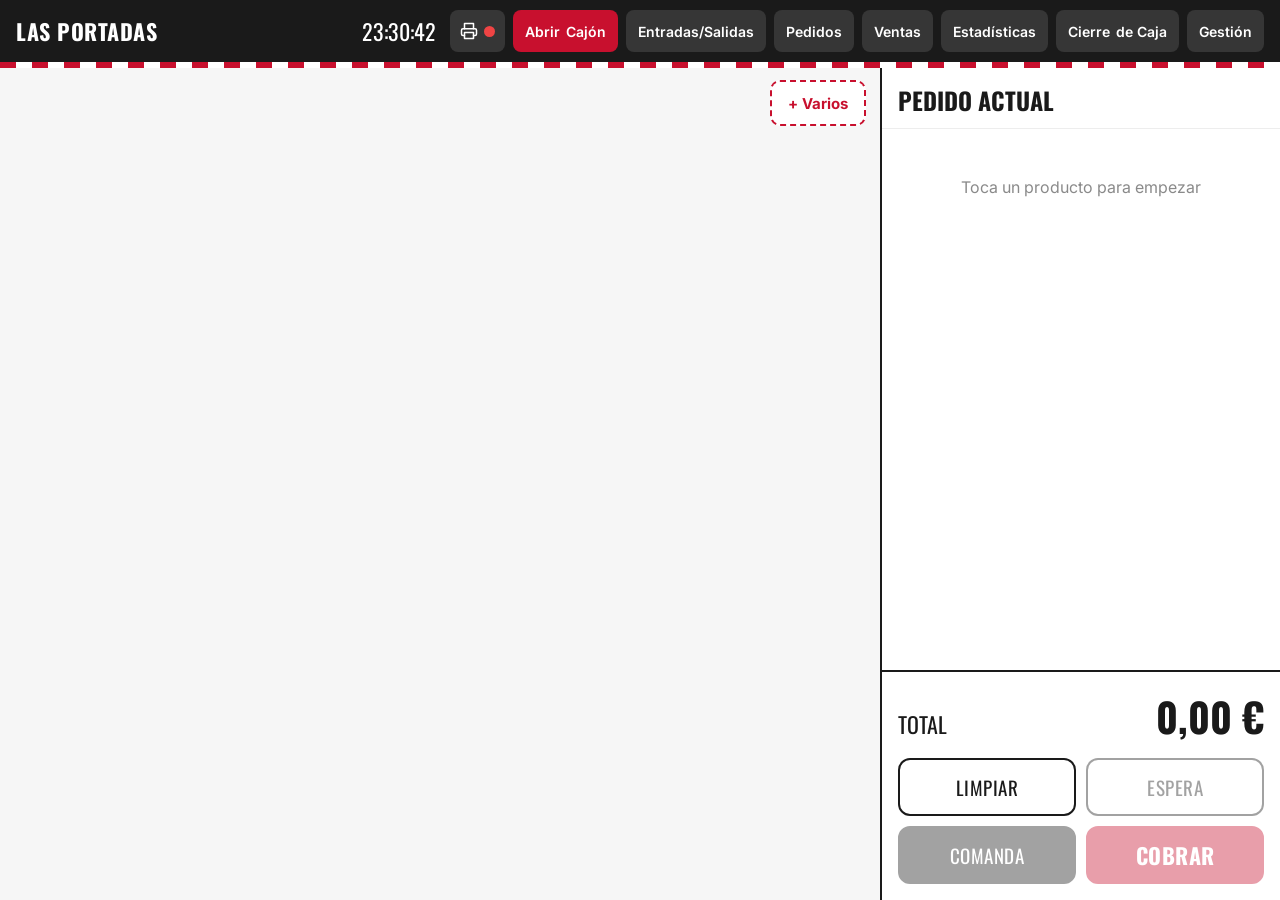
==== commit 8488a31f: "TPV con el nuevo estilo de la web (rojo clásico) - Todas las pantallas rediseñadas: principal, cobro" ====
--- a/servidor/index.html
+++ b/servidor/index.html
@@ -4,488 +4,545 @@
 <meta charset="UTF-8">
 <meta name="viewport" content="width=device-width,initial-scale=1,user-scalable=no">
 <title>TPV - Pollería Las Portadas</title>
+<link rel="preconnect" href="https://fonts.googleapis.com">
+<link rel="preconnect" href="https://fonts.gstatic.com" crossorigin>
+<link rel="stylesheet" href="https://fonts.googleapis.com/css2?family=Oswald:wght@500;700&family=Inter:wght@400;600;700&display=swap">
 <style>
+/* =========================================================
+   TPV Pollería Las Portadas · estilo "Rojo clásico"
+   (mismo estilo que la web: Oswald + Inter, rojo, negro y franjas)
+   ========================================================= */
+:root{
+  --rojo:#C8102E; --rojo-osc:#8E0B20; --rojo-txt:#A30D25;
+  --tinta:#1A1A1A; --gris:#F6F6F6; --gris-2:#EFEFEF; --linea:#E2E2E2; --texto-2:#5A5A5A;
+  --verde:#166534; --verde-claro:#DCFCE7; --ambar-fondo:#FFF4D6; --ambar-txt:#7A4A00;
+  --display:"Oswald","Arial Narrow",Arial,sans-serif;
+  --cuerpo:"Inter","Segoe UI",Arial,sans-serif;
+  --rayas:repeating-linear-gradient(90deg,var(--rojo) 0 14px,#FFFFFF 14px 28px);
+}
+
 /* == RESET & BASE == */
 *{margin:0;padding:0;box-sizing:border-box}
-html,body{height:100%;font-family:'Segoe UI',Tahoma,Arial,sans-serif;overflow:hidden;background:#f0f2f5;
+html,body{height:100%;font-family:var(--cuerpo);overflow:hidden;background:var(--gris);color:var(--tinta);
   -webkit-touch-callout:none;-webkit-user-select:none;user-select:none}
-button{cursor:pointer;border:none;outline:none;font-family:inherit;-webkit-tap-highlight-color:transparent}
+button{cursor:pointer;border:none;outline:none;font-family:inherit;color:inherit;background:none;-webkit-tap-highlight-color:transparent}
+button:disabled{cursor:default}
+input,select{font-family:inherit;color:var(--tinta)}
+.icono{width:18px;height:18px;flex:none;fill:none;stroke:currentColor;stroke-width:2;stroke-linecap:round;stroke-linejoin:round}
 
 /* == SCROLLBARS TÁCTILES == */
-::-webkit-scrollbar { width: 48px; height: 48px; }
-::-webkit-scrollbar-track { background: #f1f5f9; border-radius: 12px; }
-::-webkit-scrollbar-thumb { background: #94a3b8; border-radius: 12px; border: 4px solid #f1f5f9;}
-::-webkit-scrollbar-thumb:active { background: #64748b; }
+::-webkit-scrollbar{width:44px;height:44px}
+::-webkit-scrollbar-track{background:var(--gris-2);border-radius:12px}
+::-webkit-scrollbar-thumb{background:#9A9A9A;border-radius:12px;border:4px solid var(--gris-2)}
+::-webkit-scrollbar-thumb:active{background:#6B6B6B}
+
+/* == BOTONES COMUNES == */
+.btn{height:56px;padding:0 20px;border-radius:12px;border:2px solid var(--tinta);background:#FFFFFF;color:var(--tinta);
+  font-family:var(--display);font-size:19px;text-transform:uppercase;letter-spacing:.5px;transition:transform .1s}
+.btn:active{transform:scale(.97)}
+.btn-rojo{background:var(--rojo);border-color:var(--rojo);color:#FFFFFF;font-weight:700}
+.btn-rojo:disabled{background:#E7A0AC;border-color:#E7A0AC}
+.btn-negro{background:var(--tinta);color:#FFFFFF}
+.etq{font-size:13px;font-weight:700;letter-spacing:1px;text-transform:uppercase;color:var(--texto-2)}
 
 /* == LAYOUT == */
-#app{display:grid;grid-template-rows:56px 1fr;grid-template-columns:1fr 400px;height:100vh}
-#topbar{grid-column:1/3;background:#1e293b;color:#fff;display:flex;align-items:center;
-  padding:0 20px;gap:16px;font-size:18px;z-index:10}
-#topbar .title{font-weight:700;font-size:20px;flex:1;min-width:0;white-space:nowrap;overflow:hidden;text-overflow:ellipsis}
-#topbar button{white-space:nowrap}
-.printer-status{font-size:15px;padding:8px 10px;border-radius:8px;cursor:pointer;background:rgba(255,255,255,.1);white-space:nowrap}
-.printer-status::after{content:"";display:inline-block;width:11px;height:11px;border-radius:50%;margin-left:6px;background:#94a3b8;vertical-align:middle}
-.printer-status.ok::after{background:#22c55e}
-.printer-status.aviso::after{background:#f59e0b}
-.printer-status.error::after{background:#ef4444}
-/* Pantallas estrechas: botones más compactos y solo el icono del título */
-@media (max-width:1400px){
-  #topbar{gap:10px;padding:0 12px}
-  #topbar button{padding:8px 10px;font-size:14px}
-}
+#app{display:grid;grid-template-rows:62px 1fr;grid-template-columns:1fr 400px;height:100vh}
+#topbar{grid-column:1/3;position:relative;background:var(--tinta);color:#FFFFFF;display:flex;align-items:center;
+  padding:0 16px;gap:8px;z-index:10}
+#topbar::after{content:"";position:absolute;left:0;right:0;bottom:-6px;height:6px;
+  background:repeating-linear-gradient(90deg,var(--rojo) 0 16px,#FFFFFF 16px 32px)}
+#topbar .title{flex:1;min-width:0;white-space:nowrap;overflow:hidden;text-overflow:ellipsis;
+  font-family:var(--display);font-weight:700;font-size:22px;text-transform:uppercase;letter-spacing:.5px}
+#topbar .title-tpv{color:#FF8A9B;font-weight:500}
+#topbar .clock{font-family:var(--display);font-size:22px;font-variant-numeric:tabular-nums;margin-right:6px}
+#topbar button{display:inline-flex;align-items:center;gap:6px;height:42px;padding:0 12px;border-radius:8px;
+  background:rgba(255,255,255,.12);color:#FFFFFF;font-size:14px;font-weight:600;white-space:nowrap;transition:background .15s}
+#topbar button:active{background:rgba(255,255,255,.28)}
+#topbar .btn-cajon{background:var(--rojo)}
+#topbar .btn-cajon:active{background:var(--rojo-osc)}
+.printer-status{display:inline-flex;align-items:center;gap:6px;height:42px;padding:0 10px;border-radius:8px;
+  background:rgba(255,255,255,.12);cursor:pointer;white-space:nowrap}
+.printer-status::after{content:"";width:11px;height:11px;border-radius:50%;background:#9CA3AF}
+.printer-status.ok::after{background:#22C55E}
+.printer-status.aviso::after{background:#F59E0B}
+.printer-status.error::after{background:#EF4444}
+#topbar .lbl-corto{display:none}
 @media (max-width:1300px){ #topbar .title-text{display:none} }
-#topbar .lbl-corto{display:none}
-@media (max-width:1150px){
+@media (max-width:1180px){
+  #topbar{gap:6px;padding:0 8px}
+  #topbar button{padding:0 8px;font-size:13px}
+  #topbar .clock{font-size:18px;margin-right:0}
   #topbar .lbl-largo{display:none}
   #topbar .lbl-corto{display:inline}
-  #topbar{gap:6px;padding:0 8px}
-  #topbar button{padding:8px 7px;font-size:13px}
-  #topbar .clock{font-size:17px;margin-right:0}
-  .printer-status{padding:8px 6px}
-}
-#topbar .clock{font-size:20px;font-variant-numeric:tabular-nums;margin-right:8px}
-#topbar button{background:rgba(255,255,255,.15);color:#fff;border-radius:8px;padding:8px 14px;
-  font-size:15px;transition:.15s}
-#topbar button:active{background:rgba(255,255,255,.3)}
-#left{grid-column:1;grid-row:2;display:flex;flex-direction:column;overflow:hidden}
-#right{grid-column:2;grid-row:2;background:#fff;display:flex;flex-direction:column;
-  border-left:2px solid #e2e8f0;overflow:hidden}
-
-/* == CATEGORY TABS == */
-#cat-tabs{display:flex;gap:6px;padding:10px 12px 6px;background:#f8fafc;flex-wrap:wrap}
-.cat-tab{padding:10px 18px;border-radius:10px;font-size:15px;font-weight:600;
-  background:#e2e8f0;color:#475569;transition:.15s;min-height:48px}
-.cat-tab.active{background:#3b82f6;color:#fff}
+  .printer-status{padding:0 7px}
+  #left #cat-bar,#cat-bar #cat-tabs{gap:6px}
+  #cat-tabs .cat-tab{height:44px;padding:0 11px;font-size:15px}
+}
+#left{grid-column:1;grid-row:2;display:flex;flex-direction:column;overflow:hidden;padding-top:6px}
+#right{grid-column:2;grid-row:2;background:#FFFFFF;display:flex;flex-direction:column;
+  border-left:2px solid var(--tinta);overflow:hidden;padding-top:6px}
+
+/* == CATEGORÍAS == */
+#cat-bar{display:flex;gap:8px;align-items:flex-start;padding:12px 14px 6px}
+#cat-tabs{display:flex;gap:8px;flex-wrap:wrap;flex:1}
+.cat-tab{height:46px;padding:0 16px;border-radius:10px;border:2px solid var(--tinta);background:#FFFFFF;
+  font-family:var(--display);font-size:16px;text-transform:uppercase;letter-spacing:.5px;transition:transform .1s}
+.cat-tab.active{background:var(--rojo);border-color:var(--rojo);color:#FFFFFF}
 .cat-tab:active{transform:scale(.95)}
-
-/* == SUBCATEGORY TABS == */
-#subcat-tabs { display: flex; gap: 6px; padding: 0 12px 8px; background: #f8fafc; flex-wrap: wrap; }
-.subcat-tab { padding: 6px 14px; border-radius: 8px; font-size: 13px; font-weight: 600; background: #e2e8f0; color: #475569; transition: .15s; border: 1px solid #cbd5e1; }
-.subcat-tab.active { background: #0ea5e9; color: #fff; border-color: #0284c7; }
-.subcat-tab:active { transform: scale(.95); }
-
-/* == PRODUCT GRID == */
-#prod-grid{flex:1;overflow-y:auto;-webkit-overflow-scrolling:touch;padding:10px;
-  display:grid;grid-template-columns:repeat(auto-fill,minmax(150px,1fr));gap:10px;
-  align-content:start}
-.prod-btn{background:#fff;border:2px solid #e2e8f0;border-radius:14px;padding:14px 10px;
-  display:flex;flex-direction:column;align-items:center;justify-content:center;
-  min-height:110px;transition:.15s;gap:6px}
-.prod-btn:active{transform:scale(.95);border-color:#3b82f6;background:#eff6ff}
-.prod-btn .pname{font-size:15px;font-weight:600;text-align:center;color:#1e293b;line-height:1.2}
-.prod-btn .pprice{font-size:20px;font-weight:700;color:#16a34a}
-
-/* == ORDER PANEL (RIGHT) == */
-#order-header{padding:14px 16px;background:#f1f5f9;font-size:18px;font-weight:700;
-  color:#1e293b;border-bottom:1px solid #e2e8f0;display:flex;align-items:center}
-#order-header span{flex:1}
-#order-list{flex:1;overflow-y:auto;-webkit-overflow-scrolling:touch}
-.order-item{display:grid;grid-template-columns:1fr auto auto auto;align-items:center;
-  padding:10px 14px;border-bottom:1px solid #f1f5f9;gap:8px}
-.order-item .oi-info{display:flex;flex-direction:column;gap:2px;cursor:pointer}
-.order-item .oi-name{font-size:15px;font-weight:600;color:#334155}
-.order-item .oi-mods{font-size:12px;color:#94a3b8;line-height:1.3}
-.order-item .oi-qty{display:flex;align-items:center;gap:4px}
-.order-item .oi-qty button{width:36px;height:36px;border-radius:8px;font-size:20px;font-weight:700}
-.oi-minus{background:#fee2e2;color:#dc2626}
-.oi-minus:active{background:#dc2626;color:#fff}
-.oi-plus{background:#dcfce7;color:#16a34a}
-.oi-plus:active{background:#16a34a;color:#fff}
-.oi-qval{font-size:17px;font-weight:700;min-width:28px;text-align:center}
-.order-item .oi-sub{font-size:16px;font-weight:700;color:#1e293b;min-width:68px;text-align:right}
-.order-item .oi-del{width:36px;height:36px;border-radius:8px;background:#fef2f2;color:#ef4444;
-  font-size:18px}
-.order-item .oi-del:active{background:#ef4444;color:#fff}
-#order-empty{text-align:center;padding:40px 20px;color:#94a3b8;font-size:16px}
-#order-footer{padding:14px 16px;border-top:2px solid #e2e8f0;background:#f8fafc}
-#order-total{font-size:28px;font-weight:800;color:#1e293b;text-align:right;margin-bottom:12px}
-#order-actions{display:flex;gap:10px}
-#order-actions button{flex:1;padding:16px;border-radius:12px;font-size:17px;font-weight:700;
-  min-height:56px;transition:.15s}
-#order-actions button:active{transform:scale(.97)}
-#btn-cobrar{background:#16a34a;color:#fff}
-#btn-cobrar:disabled{background:#86efac;color:#fff}
-#btn-limpiar{background:#ef4444;color:#fff}
-
-/* == MODALS == */
-.modal-overlay{position:fixed;inset:0;background:rgba(0,0,0,.55);display:none;
-  justify-content:center;align-items:center;z-index:100}
+.btn-varios{height:46px;padding:0 16px;border-radius:10px;border:2px dashed var(--rojo);background:#FFFFFF;
+  color:var(--rojo);font-weight:700;font-size:15px;white-space:nowrap;flex:none}
+.btn-varios:active{background:#FBE7EA}
+#subcat-tabs{display:flex;gap:8px;padding:0 14px 6px;flex-wrap:wrap}
+#subcat-tabs:empty{display:none}
+.subcat-tab{height:42px;padding:0 16px;border-radius:999px;border:2px solid var(--tinta);background:#FFFFFF;
+  font-size:14px;font-weight:700}
+.subcat-tab.active{background:var(--tinta);color:#FFFFFF}
+
+/* == PRODUCTOS == */
+#prod-grid{flex:1;overflow-y:auto;-webkit-overflow-scrolling:touch;padding:8px 14px 14px;
+  display:grid;grid-template-columns:repeat(auto-fill,minmax(150px,1fr));grid-auto-rows:116px;gap:10px;align-content:start}
+.prod-btn{position:relative;background:#FFFFFF;border:2px solid var(--tinta);border-radius:14px;overflow:hidden;
+  display:flex;flex-direction:column;justify-content:space-between;text-align:left;padding:18px 12px 10px;transition:transform .1s}
+.prod-btn::before{content:"";position:absolute;left:0;right:0;top:0;height:8px;background:var(--rayas);border-bottom:2px solid var(--tinta)}
+.prod-btn:active{transform:scale(.95);background:#FBE7EA}
+.prod-btn .pname{font-size:15px;font-weight:600;line-height:1.2;color:var(--tinta)}
+.prod-btn .pprice{font-family:var(--display);font-size:22px;font-weight:700;color:var(--rojo)}
+
+/* == PEDIDO (DERECHA) == */
+#order-header{padding:14px 16px 10px;display:flex;align-items:baseline;justify-content:space-between}
+#order-header h2{font-family:var(--display);font-size:24px;font-weight:700;text-transform:uppercase}
+#order-count{font-size:13px;font-weight:700;color:var(--rojo)}
+.pedido-loaded-banner{display:none;background:var(--ambar-fondo);color:var(--ambar-txt);font-size:13px;font-weight:700;
+  padding:8px 16px;border-top:1px solid #F1D9A0;border-bottom:1px solid #F1D9A0}
+#order-list{flex:1;overflow-y:auto;-webkit-overflow-scrolling:touch;border-top:1px solid #EDEDED}
+.order-item{display:grid;grid-template-columns:1fr auto auto 40px;align-items:center;gap:8px;padding:10px 14px 10px 16px;border-bottom:1px solid #EDEDED}
+.oi-info{display:flex;flex-direction:column;gap:2px;cursor:pointer;min-width:0}
+.oi-name{font-size:15px;font-weight:700;text-decoration:underline dotted #B5B5B5;text-underline-offset:3px}
+.oi-mods{font-size:12px;color:#6B6B6B;line-height:1.3}
+.oi-qty{display:flex;align-items:center;gap:6px}
+.oi-qty button{width:40px;height:40px;border-radius:10px;font-size:22px;font-weight:700}
+.oi-minus{background:var(--gris-2)}
+.oi-plus{background:var(--tinta);color:#FFFFFF}
+.oi-qty button:active{transform:scale(.92)}
+.oi-qval{font-weight:700;min-width:20px;text-align:center}
+.oi-sub{font-family:var(--display);font-size:18px;font-weight:700;min-width:66px;text-align:right}
+.oi-del{width:40px;height:40px;border-radius:10px;background:var(--gris-2);display:flex;align-items:center;justify-content:center}
+.oi-del:active{background:var(--rojo);color:#FFFFFF}
+#order-empty{text-align:center;padding:48px 20px;color:#8A8A8A;font-size:16px}
+#order-footer{border-top:2px solid var(--tinta);padding:14px 16px 16px}
+#order-total{display:flex;justify-content:space-between;align-items:baseline;margin-bottom:12px}
+#order-total span{font-family:var(--display);font-size:22px;text-transform:uppercase}
+#order-total b{font-family:var(--display);font-size:40px;font-weight:700}
+#order-actions{display:grid;grid-template-columns:1fr 1fr;gap:10px}
+#order-actions button{height:58px;border-radius:12px;border:2px solid var(--tinta);background:#FFFFFF;
+  font-family:var(--display);font-size:19px;text-transform:uppercase;letter-spacing:.5px;transition:transform .1s}
+#order-actions button:active:not(:disabled){transform:scale(.97)}
+#order-actions button:disabled{opacity:.4}
+#order-actions #btn-comanda{background:var(--tinta);color:#FFFFFF}
+#order-actions #btn-cobrar{background:var(--rojo);border-color:var(--rojo);color:#FFFFFF;font-size:22px;font-weight:700}
+
+/* == MODALES == */
+.modal-overlay{position:fixed;inset:0;background:rgba(17,17,17,.62);display:none;justify-content:center;align-items:center;z-index:100}
 .modal-overlay.open{display:flex}
-.modal{background:#fff;border-radius:20px;max-width:95vw;max-height:95vh;overflow-y:auto;
-  -webkit-overflow-scrolling:touch;box-shadow:0 20px 60px rgba(0,0,0,.3)}
-
-/* == NUMPAD == */
-.numpad-modal { z-index: 150; }
-.numpad-modal .modal{width:340px;padding:20px}
-.numpad-title{font-size:16px;color:#64748b;text-align:center;margin-bottom:8px}
-.numpad-display{background:#f1f5f9;border-radius:12px;padding:16px;font-size:32px;
-  font-weight:700;text-align:right;margin-bottom:14px;min-height:60px;color:#1e293b;
-  word-break:break-all}
-.numpad-grid{display:grid;grid-template-columns:repeat(3,1fr);gap:8px}
-.numpad-grid button{height:64px;border-radius:12px;font-size:24px;font-weight:700;
-  background:#f1f5f9;color:#1e293b;transition:.12s}
-.numpad-grid button:active{background:#cbd5e1}
-.numpad-grid .np-confirm{background:#16a34a;color:#fff}
-.numpad-grid .np-confirm:active{background:#15803d}
-.numpad-grid .np-clear{background:#fef2f2;color:#ef4444}
-.numpad-grid .np-back{background:#fef9c3;color:#a16207}
-
-/* == PAYMENT MODAL == */
-.pay-modal .modal{width:460px;padding:18px 24px}
-.pay-total-label{font-size:16px;color:#64748b;text-align:center}
-.pay-total{font-size:36px;font-weight:800;text-align:center;color:#1e293b;margin:2px 0 10px}
-.pay-tabs{display:flex;gap:6px;margin-bottom:16px}
-.pay-tab{flex:1;padding:12px 6px;border-radius:10px;font-size:14px;font-weight:700;
-  background:#e2e8f0;color:#475569;text-align:center;min-height:48px;transition:.15s}
-.pay-tab.active{color:#fff}
-.pay-tab.tab-efectivo.active{background:#16a34a}
-.pay-tab.tab-tarjeta.active{background:#3b82f6}
-.pay-tab.tab-mixto.active{background:#f59e0b}
-.pay-tab:active{transform:scale(.97)}
+.modal{background:#FFFFFF;border:2px solid var(--tinta);border-radius:18px;max-width:96vw;max-height:96vh;overflow-y:auto;
+  -webkit-overflow-scrolling:touch;box-shadow:0 24px 60px rgba(0,0,0,.35)}
+.modal::before{content:"";display:block;height:10px;background:var(--rayas);border-bottom:2px solid var(--tinta);position:sticky;top:0;z-index:1}
+.modal-cuerpo{padding:20px 24px 22px;display:flex;flex-direction:column;gap:14px}
+.modal-tit{font-family:var(--display);font-size:30px;font-weight:700;text-transform:uppercase;line-height:1.1}
+.modal-acciones{display:grid;grid-template-columns:1fr 1.6fr;gap:10px}
+.campo label{display:block;font-size:13px;font-weight:700;letter-spacing:1px;text-transform:uppercase;color:var(--texto-2);margin-bottom:6px}
+.campo input,.campo select{width:100%;height:56px;border:2px solid var(--tinta);border-radius:12px;padding:0 16px;font-size:19px;background:#FFFFFF}
+.campo input[readonly]{cursor:pointer}
+.campo input::placeholder{font-family:var(--cuerpo);font-size:17px;font-weight:400;color:#8A8A8A}
+.campo input:focus,.campo select:focus{outline:3px solid var(--rojo);outline-offset:1px}
+.tabla{width:100%;border-collapse:collapse;font-size:15px}
+.tabla th{background:var(--tinta);color:#FFFFFF;font-family:var(--display);font-weight:500;font-size:14px;text-transform:uppercase;
+  letter-spacing:.5px;text-align:left;padding:10px 12px;position:sticky;top:0;z-index:1}
+.tabla td{padding:8px 12px;border-bottom:1px solid #E6E6E6;vertical-align:middle}
+.lista{overflow-y:auto;-webkit-overflow-scrolling:touch}
+.btn-fila{height:44px;padding:0 16px;border-radius:10px;border:2px solid var(--tinta);background:#FFFFFF;font-weight:700;font-size:14px}
+.btn-fila-rojo{background:var(--rojo);border-color:var(--rojo);color:#FFFFFF}
+.btn-papelera{width:44px;height:44px;border-radius:10px;border:2px solid var(--linea);background:#FFFFFF;color:var(--rojo);
+  display:inline-flex;align-items:center;justify-content:center;vertical-align:middle;margin-left:6px}
+.btn-papelera:active{background:var(--rojo);color:#FFFFFF}
+.metodo{display:inline-block;font-size:12px;font-weight:700;letter-spacing:.5px;text-transform:uppercase;padding:4px 8px;border-radius:6px;background:var(--gris-2)}
+.cajas{display:grid;grid-template-columns:repeat(4,1fr);gap:12px}
+.vs-box{border:2px solid var(--tinta);border-radius:14px;padding:12px 16px}
+.vs-box.negra{background:var(--tinta);color:#FFFFFF}
+.vs-val{font-family:var(--display);font-size:30px;font-weight:700;line-height:1.1}
+.vs-lbl{font-size:13px;font-weight:700;letter-spacing:1px;text-transform:uppercase;color:var(--texto-2)}
+.vs-box.negra .vs-lbl{color:#CFCFCF}
+
+/* == TECLADO NUMÉRICO == */
+.numpad-modal{z-index:150}
+.numpad-modal .modal{width:380px}
+.numpad-title{text-align:center}
+.pantalla{border:2px solid var(--tinta);border-radius:12px;padding:8px 16px;text-align:right;font-family:var(--display);
+  font-size:40px;font-weight:700;min-height:66px;word-break:break-all}
+.np{display:grid;grid-template-columns:repeat(3,1fr);gap:8px}
+.np button{height:62px;border-radius:12px;border:2px solid var(--linea);background:var(--gris);
+  font-family:var(--display);font-size:26px;font-weight:700;transition:background .1s}
+.np button:active{background:#D9D9D9}
+.np .np-clear{color:var(--rojo)}
+.numpad-modal .np button{height:68px}
+
+/* == COBRO (dos columnas) == */
+.pay-modal .modal{width:820px}
+.pay-cuerpo{display:grid;grid-template-columns:1fr 1fr;grid-template-areas:"cab teclado" "datos teclado" "acciones teclado";
+  grid-template-rows:auto 1fr auto;column-gap:28px;row-gap:14px;padding:22px 26px 24px;min-height:452px}
+.pay-cab{grid-area:cab;display:flex;flex-direction:column;gap:14px}
+.pay-total{font-family:var(--display);font-size:58px;font-weight:700;line-height:1}
+.pay-tabs{display:grid;grid-template-columns:repeat(3,1fr);gap:8px}
+.pay-tab{height:50px;border-radius:12px;border:2px solid var(--tinta);background:#FFFFFF;font-family:var(--display);font-size:18px;text-transform:uppercase}
+.pay-tab.active{background:var(--tinta);color:#FFFFFF}
 .pay-section{display:none}
-.pay-section.active{display:block}
-.pay-field-label{font-size:14px;color:#64748b;margin-bottom:4px;margin-top:8px}
-.pay-cash-display{background:#fffbeb;border:2px solid #fcd34d;border-radius:12px;padding:14px;
-  font-size:26px;font-weight:700;text-align:right;margin-bottom:6px;min-height:50px;color:#92400e}
-.pay-card-display{background:#eff6ff;border:2px solid #93c5fd;border-radius:12px;padding:14px;
-  font-size:26px;font-weight:700;text-align:right;margin-bottom:6px;min-height:50px;color:#1e40af}
-.pay-change{font-size:20px;font-weight:700;text-align:center;margin:10px 0;padding:10px;border-radius:10px}
-.pay-change.positive{background:#dcfce7;color:#16a34a}
-.pay-change.negative{background:#fef2f2;color:#ef4444}
-.pay-change.zero{background:#f1f5f9;color:#64748b}
-.pay-quick{display:grid;grid-template-columns:repeat(5,1fr);gap:6px;margin-bottom:8px}
-.pay-quick button{height:44px;border-radius:10px;font-size:17px;font-weight:700;background:#dcfce7;color:#166534;transition:.12s}
-.pay-quick button:active{background:#86efac}
-.pay-tab.tab-entrada.active{background:#16a34a}
-.pay-tab.tab-salida.active{background:#ef4444}
-.pay-numpad{display:grid;grid-template-columns:repeat(3,1fr);gap:6px;margin-bottom:10px}
-.pay-numpad button{height:50px;border-radius:10px;font-size:22px;font-weight:700;
-  background:#f1f5f9;color:#1e293b;transition:.12s}
-.pay-numpad button:active{background:#cbd5e1}
-.pay-numpad .np-clear{background:#fef2f2;color:#ef4444}
-.pay-numpad .np-back{background:#fef9c3;color:#a16207}
-.pay-card-info{text-align:center;padding:20px;font-size:18px;color:#475569}
-.pay-card-info .big-icon{font-size:60px;display:block;margin-bottom:10px}
-.pay-actions{display:flex;gap:10px;margin-top:12px}
-.pay-actions button{flex:1;padding:14px;border-radius:12px;font-size:16px;font-weight:700;min-height:54px}
-#btn-pay-confirm{background:#16a34a;color:#fff}
-#btn-pay-confirm:disabled{background:#86efac}
-#btn-pay-cancel{background:#ef4444;color:#fff}
-
-/* == EDIT ITEM MODAL == */
-.edit-modal .modal{width:520px;max-width:98vw;padding:24px}
-.edit-title{font-size:20px;font-weight:800;color:#1e293b;margin-bottom:4px;text-align:center}
-.edit-base-price{font-size:14px;color:#64748b;text-align:center;margin-bottom:16px}
-.edit-section{margin-bottom:16px}
-.edit-section h4{font-size:14px;color:#64748b;margin-bottom:8px;font-weight:700}
-.edit-toggles{display:flex;flex-wrap:wrap;gap:8px}
-.edit-toggle{padding:10px 16px;border-radius:10px;font-size:14px;font-weight:600;
-  background:#f1f5f9;color:#475569;min-height:44px;transition:.15s}
-.edit-toggle.active{background:#3b82f6;color:#fff}
-.edit-toggle.active.remove{background:#ef4444;color:#fff}
-.edit-toggle.active.extra{background:#f59e0b;color:#fff}
-.edit-toggle:active{transform:scale(.95)}
-.edit-notes{margin-top:8px}
-.edit-notes input{width:100%;height:48px;border:2px solid #e2e8f0;border-radius:10px;padding:0 14px;
-  font-size:16px;background:#fff}
-.edit-notes input:focus{border-color:#3b82f6}
-.edit-notes input[readonly]{cursor:pointer;background:#f8fafc}
-.edit-price{font-size:24px;font-weight:800;text-align:center;margin:14px 0;color:#1e293b}
-.edit-actions{display:flex;gap:10px}
-.edit-actions button{flex:1;padding:14px;border-radius:12px;font-size:16px;font-weight:700;min-height:54px}
-.btn-edit-save{background:#16a34a;color:#fff}
-.btn-edit-cancel{background:#64748b;color:#fff}
-
-/* == ADMIN MODAL == */
-.admin-modal .modal{width:700px;max-width:98vw;padding:24px}
-.admin-title{font-size:22px;font-weight:800;margin-bottom:16px;color:#1e293b}
-.admin-section{margin-bottom:20px}
-.admin-section h3{font-size:16px;color:#3b82f6;margin-bottom:10px;font-weight:700}
-.admin-form{display:flex;flex-wrap:wrap;gap:10px;align-items:flex-end}
-.admin-field{display:flex;flex-direction:column;gap:4px}
-.admin-field label{font-size:13px;color:#64748b;font-weight:600}
-.admin-field input,.admin-field select{height:48px;border:2px solid #e2e8f0;border-radius:10px;
-  padding:0 12px;font-size:16px;min-width:140px;background:#fff}
-.admin-field input:focus{border-color:#3b82f6}
-.admin-field input[readonly]{background:#f1f5f9;cursor:pointer}
-.btn-admin-add{height:48px;padding:0 20px;background:#3b82f6;color:#fff;border-radius:10px;
-  font-size:15px;font-weight:700}
-.btn-admin-add:active{background:#2563eb}
-.admin-list{max-height:340px;overflow-y:auto;-webkit-overflow-scrolling:touch}
-.admin-list table{width:100%;border-collapse:collapse}
-.admin-list th{background:#f1f5f9;padding:10px 8px;font-size:13px;color:#64748b;text-align:left;
-  position:sticky;top:0}
-.admin-list td{padding:8px;border-bottom:1px solid #f1f5f9;font-size:14px;vertical-align:middle}
-.admin-list .al-price{font-weight:700;cursor:pointer;color:#16a34a;background:#f0fdf4;
-  border-radius:6px;padding:4px 8px;display:inline-block;min-width:60px;text-align:right}
-.admin-list .al-price:active{background:#dcfce7}
-.admin-list .al-del{width:40px;height:40px;border-radius:8px;background:#fef2f2;color:#ef4444;font-size:16px}
-.admin-list .al-del:active{background:#ef4444;color:#fff}
-.btn-admin-close{width:100%;padding:14px;background:#64748b;color:#fff;border-radius:12px;
-  font-size:16px;font-weight:700;margin-top:10px}
-.btn-admin-close:active{background:#475569}
-
-/* == STATS MODAL == */
-.stat-btn { background:#e2e8f0; color:#475569; padding:10px 16px; border-radius:10px; font-weight:bold; font-size:15px; }
-.stat-btn.active { background:#3b82f6; color:#fff; }
-.stat-date { padding:10px; border:2px solid #e2e8f0; border-radius:10px; font-size:15px; font-weight:bold; color:#1e293b; background:#fff; }
-
-/* == SALES MODAL == */
-.ventas-modal .modal{width:650px;max-width:98vw;padding:24px}
-.ventas-title{font-size:22px;font-weight:800;margin-bottom:6px}
-.ventas-summary{display:flex;gap:16px;margin-bottom:14px}
-.ventas-summary .vs-box{flex:1;background:#f1f5f9;border-radius:12px;padding:14px;text-align:center}
-.vs-box .vs-val{font-size:24px;font-weight:800;color:#1e293b}
-.vs-box .vs-lbl{font-size:13px;color:#64748b}
-.ventas-list{max-height:360px;overflow-y:auto;-webkit-overflow-scrolling:touch}
-.ventas-list table{width:100%;border-collapse:collapse}
-.ventas-list th{background:#f1f5f9;padding:10px 8px;font-size:13px;color:#64748b;text-align:left;position:sticky;top:0}
-.ventas-list td{padding:8px;border-bottom:1px solid #f1f5f9;font-size:14px}
-.btn-ventas-close{width:100%;padding:14px;background:#64748b;color:#fff;border-radius:12px;
-  font-size:16px;font-weight:700;margin-top:12px}
-
-/* == RECEIPT MODAL == */
-.receipt-modal .modal{width:360px;padding:0;border-radius:12px;overflow:hidden}
-#receipt-content{font-family:'Arial',Helvetica,sans-serif;font-size:13px;padding:0 15px 100px 25px;background:#fff;color:#000;line-height:1.5}
+.pay-section.active{display:contents}
+.pay-datos{grid-area:datos;display:flex;flex-direction:column;gap:12px}
+.pay-teclado{grid-area:teclado;display:flex;flex-direction:column;gap:10px}
+.pay-acciones{grid-area:acciones;display:grid;grid-template-columns:1fr 1.6fr;gap:10px}
+#btn-pay-confirm{font-size:22px}
+.pay-quick{display:grid;grid-template-columns:repeat(5,1fr);gap:6px}
+.pay-quick button{height:50px;border-radius:12px;border:2px solid var(--tinta);background:#FFFFFF;font-family:var(--display);font-size:19px;font-weight:700}
+.pay-quick button:active{background:var(--gris-2)}
+.pay-quick .exacto{background:var(--tinta);color:#FFFFFF;font-size:15px}
+.pay-change{display:flex;justify-content:space-between;align-items:center;background:var(--tinta);color:#FFFFFF;border-radius:12px;padding:12px 18px}
+.pay-change span{font-family:var(--display);font-size:22px;text-transform:uppercase}
+.pay-change b{font-family:var(--display);font-size:38px;font-weight:700}
+.pay-change.positive b{color:#7EE2A0}
+.pay-change.negative b{color:#FF8A9B}
+.pay-card-display{border-style:dashed;color:var(--rojo)}
+.pay-card-info{border:2px dashed var(--tinta);border-radius:16px;flex:1;display:flex;flex-direction:column;align-items:center;justify-content:center;gap:14px;padding:24px;text-align:center}
+.pay-card-info svg{width:96px;height:96px;fill:none;stroke:var(--rojo);stroke-width:1.6;stroke-linecap:round;stroke-linejoin:round}
+.pay-card-info strong{font-family:var(--display);font-size:52px;font-weight:700;line-height:1}
+.pay-nota{font-size:15px;line-height:1.45;color:#4A4A4A}
+
+/* == EDITAR PRODUCTO == */
+.edit-modal .modal{width:640px}
+.edit-cab{display:flex;justify-content:space-between;align-items:center;gap:16px}
+#edit-base-price{height:48px;padding:0 16px;border-radius:12px;border:2px dashed var(--rojo);color:var(--rojo);font-weight:700;font-size:15px;
+  display:inline-flex;align-items:center;gap:8px;white-space:nowrap}
+#edit-base-price:active{background:#FBE7EA}
+.edit-toggles{display:flex;flex-wrap:wrap;gap:8px;margin-top:8px}
+.edit-toggle{height:48px;padding:0 16px;border-radius:12px;border:2px solid #D4D4D4;background:#FFFFFF;font-size:15px;font-weight:600}
+.edit-toggle.active.remove{background:var(--rojo);border-color:var(--rojo);color:#FFFFFF}
+.edit-toggle.active.extra{background:var(--tinta);border-color:var(--tinta);color:#FFFFFF}
+.edit-price{display:flex;justify-content:space-between;align-items:center;border-top:2px solid var(--tinta);padding-top:14px}
+.edit-price span{font-family:var(--display);font-size:22px;text-transform:uppercase}
+.edit-price b{font-family:var(--display);font-size:40px;font-weight:700}
+
+/* == TICKET == */
+.receipt-modal .modal{width:400px;display:flex;flex-direction:column}
+.receipt-modal .modal::before{display:none}
+.receipt-cab{background:var(--tinta);color:#FFFFFF;padding:14px 20px;font-family:var(--display);font-size:22px;font-weight:700;text-transform:uppercase}
+#receipt-content{font-family:Arial,Helvetica,sans-serif;font-size:13px;padding:16px 28px 10px;background:#FFFFFF;color:#000000;line-height:1.5}
 #receipt-content .rc-center{text-align:center}
 #receipt-content .rc-bold{font-weight:700}
-#receipt-content .rc-line{border-bottom:1px dashed #000;margin:8px 0}
-#receipt-content .rc-row{display:flex;justify-content:space-between}
+#receipt-content .rc-line{border-bottom:1px dashed #000000;margin:8px 0}
+#receipt-content .rc-row{display:flex;justify-content:space-between;gap:12px}
 #receipt-content .rc-total-row{display:flex;justify-content:space-between;font-weight:700;font-size:16px;margin-top:4px}
-#receipt-content .rc-mods{color:#666;font-size:11px;margin-left:10px}
-.receipt-actions{display:flex;gap:8px;padding:12px 16px;background:#f1f5f9}
-.receipt-actions button{flex:1;padding:12px;border-radius:10px;font-size:15px;font-weight:700;min-height:48px}
-.btn-receipt-print{background:#3b82f6;color:#fff}
-.btn-receipt-close{background:#64748b;color:#fff}
-
-/* == VIRTUAL KEYBOARD == */
-.vkb-overlay{position:fixed;inset:0;background:rgba(0,0,0,.45);display:none;
-  justify-content:center;align-items:flex-end;z-index:200;padding-bottom:20px}
+#receipt-content .rc-mods{color:#555555;font-size:11px;margin-left:12px}
+.receipt-rayas{height:10px;flex:none;background:var(--rayas);border-top:2px solid var(--tinta);border-bottom:2px solid var(--tinta)}
+.receipt-actions{display:grid;grid-template-columns:1fr 1fr;gap:10px;padding:14px 16px;background:var(--gris)}
+
+/* == PEDIDOS EN ESPERA == */
+.pedidos-modal .modal{width:920px}
+.pedidos-list{max-height:380px}
+.hora-pill{background:var(--tinta);color:#FFFFFF;font-family:var(--display);font-size:17px;padding:4px 10px;border-radius:8px}
+.form-espera-modal .modal{width:480px}
+
+/* == VENTAS, ESTADÍSTICAS, GESTIÓN == */
+.ventas-modal .modal{width:1000px}
+.ventas-list{max-height:390px}
+.stats-modal .modal{width:1080px}
+#stats-list{max-height:350px}
+.stat-btn{height:46px;padding:0 18px;border-radius:999px;border:2px solid var(--tinta);background:#FFFFFF;font-weight:700;font-size:15px}
+.stat-btn.active{background:var(--rojo);border-color:var(--rojo);color:#FFFFFF}
+.filtros{display:flex;gap:14px;align-items:flex-end;flex-wrap:wrap;background:var(--gris);border-radius:12px;padding:12px 14px}
+.filtros .campo input,.filtros .campo select{height:46px;font-size:15px;min-width:150px;border-radius:10px}
+.check{display:flex;gap:6px;align-items:center;font-weight:700;font-size:15px;cursor:pointer}
+.check input{width:20px;height:20px;accent-color:var(--rojo)}
+.st-cat td{background:#F2F2F2;font-family:var(--display);font-size:17px;font-weight:700;text-transform:uppercase}
+.st-sub td:first-child{padding-left:32px}
+.st-total td{background:var(--tinta);color:#FFFFFF;font-family:var(--display);font-size:19px;font-weight:700;text-transform:uppercase}
+.admin-modal .modal{width:960px}
+.admin-form{background:var(--gris);border-radius:14px;padding:14px;display:grid;grid-template-columns:2fr 1fr 1.4fr auto;gap:12px;align-items:end}
+.admin-form .campo input,.admin-form .campo select{height:52px;font-size:17px}
+.admin-list{max-height:360px}
+.al-price{height:44px;padding:0 14px;border-radius:10px;border:2px solid var(--tinta);background:#FFFFFF;font-family:var(--display);font-size:18px;font-weight:700}
+
+/* == CIERRE DE CAJA == */
+.cierre-modal .modal{position:absolute;inset:14px;width:auto;max-width:none;max-height:none;display:flex;flex-direction:column;overflow:hidden}
+.cierre-grid{flex:1;display:grid;grid-template-columns:1fr 470px;gap:20px;padding:16px 20px 18px;min-height:0}
+.cierre-izq,.cierre-der{display:flex;flex-direction:column;gap:10px;min-height:0}
+.billetes{background:var(--gris);border-radius:14px;padding:12px;display:grid;grid-template-columns:repeat(3,1fr);gap:10px;flex:1;align-content:start;overflow-y:auto}
+.den{display:flex;align-items:center;justify-content:space-between;gap:6px;border:2px solid var(--linea);border-radius:12px;padding:8px 10px;background:#FFFFFF}
+.den b{font-family:var(--display);font-size:21px;font-weight:700;min-width:60px}
+.btn-step{width:46px;height:46px;border-radius:10px;background:var(--gris-2);font-size:24px;font-weight:700;flex:none}
+.btn-step:active{background:#D4D4D4}
+.cant{width:56px;height:46px;border:2px solid var(--tinta);border-radius:10px;text-align:center;font-family:var(--display);font-size:22px;font-weight:700;
+  -moz-appearance:textfield}
+.cant::-webkit-outer-spin-button,.cant::-webkit-inner-spin-button{-webkit-appearance:none;margin:0}
+.cant:focus{outline:3px solid var(--rojo);outline-offset:1px}
+.cierre-contado{display:flex;justify-content:space-between;align-items:center;background:var(--tinta);color:#FFFFFF;border-radius:14px;padding:12px 18px}
+.cierre-contado span{font-family:var(--display);font-size:22px;text-transform:uppercase}
+.cierre-contado b{font-family:var(--display);font-size:36px;font-weight:700}
+.cierre-resumen{border:2px solid var(--tinta);border-radius:14px;padding:8px 18px}
+.c-fila{display:flex;justify-content:space-between;align-items:center;font-size:18px;font-weight:600;padding:6px 0;gap:10px}
+.c-fila b{font-family:var(--display);font-size:22px}
+.c-fila.mas{color:var(--verde)}
+.c-fila.menos{color:var(--rojo-txt)}
+.c-fila.teorico{border-top:2px dashed var(--tinta);margin-top:4px;padding-top:10px}
+.c-fila.teorico b{font-size:28px}
+.cierre-descuadre{border-radius:14px;padding:12px 18px;display:flex;justify-content:space-between;align-items:center;border:2px solid}
+.cierre-descuadre span{font-family:var(--display);font-size:22px;text-transform:uppercase}
+.cierre-descuadre b{font-family:var(--display);font-size:30px;font-weight:700}
+.cierre-descuadre.ok{background:var(--verde-claro);border-color:var(--verde);color:#14532D}
+.cierre-descuadre.bad{background:#FBE3E7;border-color:var(--rojo);color:var(--rojo-txt)}
+.cierre-tarjeta{background:var(--gris);border-radius:14px;padding:6px 18px}
+
+/* == ENTRADAS Y SALIDAS == */
+.mov-modal .modal{width:960px}
+.mov-cuerpo{display:grid;grid-template-columns:1fr 1fr;gap:26px;padding:20px 24px 22px}
+.mov-tabs{display:grid;grid-template-columns:1fr 1fr;gap:8px}
+.mov-tabs .pay-tab{height:54px;font-size:19px}
+.mov-tabs .tab-salida.active{background:var(--rojo);border-color:var(--rojo)}
+.mov-lado{display:flex;flex-direction:column;gap:12px;background:var(--gris);border-radius:14px;padding:16px}
+#mov-resumen{display:grid;grid-template-columns:1fr 1fr;gap:10px}
+#mov-resumen .vs-box{background:#FFFFFF}
+#mov-list{max-height:280px;background:#FFFFFF}
+
+/* == CONFIRMACIÓN == */
+.confirm-modal{z-index:180}
+.confirm-modal .modal{width:520px}
+#confirm-detalle{background:var(--gris);border-radius:12px;padding:12px 16px;font-size:16px;line-height:1.5;white-space:pre-line}
+#confirm-detalle:empty{display:none}
+#confirm-mensaje{font-size:17px;line-height:1.5}
+
+/* == TECLADO VIRTUAL == */
+.vkb-overlay{position:fixed;inset:0;background:rgba(17,17,17,.62);display:none;justify-content:center;align-items:flex-end;z-index:200}
 .vkb-overlay.open{display:flex}
-.vkb{background:#e8eaed;border-radius:16px 16px 0 0;padding:12px;width:100%;max-width:700px}
-.vkb-display{background:#fff;border-radius:10px;padding:12px 16px;font-size:22px;
-  min-height:50px;margin-bottom:10px;color:#1e293b;word-break:break-all;text-align:left}
-.vkb-row{display:flex;gap:6px;justify-content:center;margin-bottom:6px}
-.vkb-row button{height:52px;min-width:42px;border-radius:8px;font-size:18px;font-weight:600;
-  background:#fff;color:#1e293b;flex:0 0 auto;padding:0 12px;transition:.1s}
-.vkb-row button:active{background:#c8ccd0}
-.vkb-row .vk-space{flex:1;max-width:280px}
-.vkb-row .vk-back{background:#fef2f2;color:#ef4444;min-width:70px}
-.vkb-row .vk-enter{background:#3b82f6;color:#fff;min-width:90px}
-.vkb-row .vk-shift{background:#e2e8f0;min-width:70px}
-.vkb-row .vk-cancel{background:#ef4444;color:#fff;min-width:90px}
-
-/* == TOAST == */
-#toast{position:fixed;top:70px;left:50%;transform:translateX(-50%);background:#1e293b;color:#fff;
-  padding:14px 28px;border-radius:12px;font-size:16px;font-weight:600;z-index:300;
-  opacity:0;transition:opacity .3s;pointer-events:none}
+.vkb{width:960px;max-width:100%;background:#E9E9E9;border:2px solid var(--tinta);border-bottom:0;border-radius:18px 18px 0 0;overflow:hidden}
+.vkb::before{content:"";display:block;height:10px;background:var(--rayas);border-bottom:2px solid var(--tinta)}
+.vkb-cuerpo{padding:14px 16px 12px}
+.vkb-display{background:#FFFFFF;border:2px solid var(--tinta);border-radius:12px;padding:10px 16px;font-size:24px;min-height:52px;margin-bottom:12px;word-break:break-all}
+.vkb-row{display:flex;gap:7px;justify-content:center;margin-bottom:7px}
+.vkb-row button{height:58px;min-width:64px;border-radius:10px;border:2px solid #D4D4D4;background:#FFFFFF;font-size:21px;font-weight:600;padding:0 10px;transition:background .1s}
+.vkb-row button:active{background:#D4D4D4}
+.vkb-row .vk-num{background:var(--gris)}
+.vkb-row .vk-space{flex:1;max-width:420px;color:#6B6B6B;font-size:16px}
+.vkb-row .vk-back{min-width:110px;background:var(--gris)}
+.vkb-row .vk-shift{background:var(--gris)}
+.vkb-row .vk-shift.on{background:var(--tinta);color:#FFFFFF;border-color:var(--tinta)}
+.vkb-row .vk-cancel{min-width:150px;font-family:var(--display);font-size:19px;text-transform:uppercase;border-color:var(--tinta)}
+.vkb-row .vk-enter{min-width:170px;background:var(--rojo);border-color:var(--rojo);color:#FFFFFF;font-family:var(--display);font-size:20px;font-weight:700;text-transform:uppercase}
+
+/* == AVISOS == */
+#toast{position:fixed;top:78px;left:50%;transform:translateX(-50%);display:flex;align-items:center;gap:12px;max-width:90vw;
+  background:var(--tinta);color:#FFFFFF;padding:14px 22px;border-radius:12px;font-size:17px;font-weight:600;
+  box-shadow:0 10px 26px rgba(0,0,0,.25);z-index:300;opacity:0;transition:opacity .3s;pointer-events:none}
 #toast.show{opacity:1}
-
-/* == PEDIDOS EN ESPERA == */
-.pedidos-modal .modal { width: 750px; max-width: 98vw; padding: 24px; }
-.pedidos-list { max-height: 400px; overflow-y: auto; -webkit-overflow-scrolling: touch; margin-top: 15px; }
-.pedidos-list table { width: 100%; border-collapse: collapse; }
-.pedidos-list th { background: #f1f5f9; padding: 12px; font-size: 14px; color: #64748b; text-align: left; position: sticky; top: 0; }
-.pedidos-list td { padding: 12px; border-bottom: 1px solid #f1f5f9; font-size: 15px; vertical-align: middle; }
-.btn-cargar-pedido { background: #3b82f6; color: #fff; padding: 12px 20px;; border-radius: 8px; font-weight: bold; font-size: 16px; min-width: 100px;}
-.btn-cargar-pedido:active { background: #2563eb; }
-.al-del { width: 55px; height: 55px; font-size: 24px; margin-left: 12px !important; border-radius: 12px; background: #fef2f2; color: #ef4444; border: 1px solid #fecaca; }
-.al-del:active { background: #ef4444; color: #fff; transform: scale(0.9); }
-
-#order-actions { display: grid; grid-template-columns: 1fr 1fr; gap: 10px; }
-#btn-comanda { background: #3b82f6; color: #fff; }
-#btn-comanda:disabled { background: #93c5fd; }
-#btn-espera { background: #f59e0b; color: #fff; }
-#btn-espera:disabled { background: #fcd34d; }
-
-.form-espera-modal .modal { width: 400px; padding: 24px; }
-.form-espera-field { display: flex; flex-direction: column; gap: 6px; margin-bottom: 16px; }
-.form-espera-field label { font-size: 14px; font-weight: 600; color: #475569; }
-.form-espera-field input { height: 50px; border: 2px solid #e2e8f0; border-radius: 10px; padding: 0 14px; font-size: 18px; background: #fff; }
-.form-espera-field input[readonly] { cursor: pointer; background: #f8fafc; }
-.pedido-loaded-banner { background: #fef3c7; color: #b45309; padding: 8px; text-align: center; font-size: 13px; font-weight: bold; border-bottom: 1px solid #fde68a; display: none; }
-
-#edit-base-price { cursor: pointer; background: #eff6ff; color: #2563eb; padding: 10px 16px; border-radius: 10px; display: inline-block; margin: 0 auto 16px; font-weight: 800; border: 2px dashed #93c5fd; transition: 0.15s; }
-#edit-base-price:active { transform: scale(0.95); background: #dbeafe; }
-
-/* == CIERRE MODAL == */
-.cierre-modal .modal { width: 96vw; height: 96vh; max-width: none; padding: 30px; display: flex; flex-direction: column; }
-.cierre-grid { display: grid; grid-template-columns: 1fr 1fr; gap: 30px; flex: 1; overflow-y: auto; }
-.cierre-panel { background: #f8fafc; padding: 25px; border-radius: 16px; border: 2px solid #e2e8f0; display: flex; flex-direction: column; }
-.cierre-row { display: flex; justify-content: space-between; align-items: center; margin-bottom: 14px; font-size: 22px; font-weight: 700; color: #475569; }
-.cierre-row .input-wrapper { display: flex; align-items: center; gap: 8px; }
-.cierre-row .btn-step { width: 55px; height: 60px; font-size: 36px; font-weight: bold; background: #e2e8f0; color: #334155; border-radius: 12px; transition: 0.1s; display: flex; justify-content: center; align-items: center; line-height: 0; padding-bottom: 4px; }
-.cierre-row .btn-step:active { background: #cbd5e1; transform: scale(0.92); }
-.cierre-row input { width: 100px; height: 60px; text-align: center; font-size: 28px; font-weight: 900; border: 3px solid #cbd5e1; border-radius: 12px; box-shadow: inset 0 2px 4px rgba(0,0,0,0.05); -moz-appearance: textfield; }
-.cierre-row input::-webkit-outer-spin-button, .cierre-row input::-webkit-inner-spin-button { -webkit-appearance: none; margin: 0; }
-.cierre-row input:focus { border-color: #3b82f6; outline: none; background: #eff6ff; }
-.cierre-totales { margin-top: auto; padding-top: 20px; border-top: 3px dashed #cbd5e1; }
-.cierre-totales .c-total { font-size: 26px; font-weight: 800; color: #1e293b; display: flex; justify-content: space-between; margin-bottom: 15px;}
-.cierre-descuadre { font-size: 32px; font-weight: 900; text-align: center; padding: 20px; border-radius: 14px; margin-top: 20px; box-shadow: 0 4px 6px rgba(0,0,0,0.1); }
-.cierre-descuadre.ok { background: #dcfce7; color: #16a34a; border: 2px solid #bbf7d0; }
-.cierre-descuadre.bad { background: #fef2f2; color: #ef4444; border: 2px solid #fecaca; }
-.cierre-tarjeta-box { background: #eff6ff; border: 3px solid #bfdbfe; padding: 20px; border-radius: 14px; margin-top: 25px; }
-
-/* == PRINT STYLES == */
+#toast svg{width:22px;height:22px;flex:none;fill:none;stroke:currentColor;stroke-width:2.2;stroke-linecap:round;stroke-linejoin:round}
+#toast.ok svg{color:#7EE2A0}
+#toast.aviso svg{color:#FFD27A}
+#toast.error{background:var(--rojo)}
+
+/* == IMPRESIÓN DESDE EL NAVEGADOR (sin impresora configurada) == */
 @media print{
   @page{margin:0;size:80mm auto}
   body *{visibility:hidden}
-  .receipt-modal,.receipt-modal *{visibility:visible}
-  .receipt-modal .modal{position:absolute;left:0;top:0;width:80mm;box-shadow:none;border-radius:0}
-  .receipt-actions{display:none!important}
+  #receipt-content,#receipt-content *{visibility:visible}
+  #receipt-content{position:absolute;left:0;top:0;width:80mm;padding:0 4mm}
 }
 </style>
 </head>
 <body>
 <div id="app">
-  <div id="topbar">
-    <div class="title">🐔 <span class="title-text">Pollería Las Portadas</span></div>
+  <header id="topbar">
+    <div class="title">Las Portadas <span class="title-text title-tpv">TPV</span></div>
     <div class="clock" id="clock">00:00:00</div>
-    <span class="printer-status" id="printer-status" onclick="mostrarEstadoImpresora()" title="Comprobando impresora...">🖨️</span>
-    <button onclick="abrirCajon(true)">💰 <span class="lbl-largo">Abrir </span>Cajón</button>
-    <button onclick="openMovimientos()">💸 <span class="lbl-largo">Entradas/Salidas</span><span class="lbl-corto">Entr./Sal.</span></button>
-    <button onclick="openPedidosModal()">📞 Pedidos</button>
-    <button onclick="openVentas()">📊 Ventas</button>
-    <button onclick="openStats()">📈 <span class="lbl-largo">Estadísticas</span><span class="lbl-corto">Estad.</span></button>
-    <button onclick="openCierre()">🔒 Cierre<span class="lbl-largo"> de Caja</span></button>
-    <button onclick="openAdmin()">⚙️ Gestión</button>
-  </div>
-  <div id="left">
-    <div style="padding: 10px 12px 0;">
-      <button onclick="anadirVarios()" style="width: 100%; padding: 12px; background: #8b5cf6; color: white; border-radius: 10px; font-size: 16px; font-weight: bold; box-shadow: 0 4px 6px -1px rgba(139, 92, 246, 0.2);">
-        ➕ Añadir Varios (Fuera de Carta)
-      </button>
+    <span class="printer-status" id="printer-status" onclick="mostrarEstadoImpresora()" title="Comprobando impresora..." role="button" tabindex="0" aria-label="Estado de la impresora">
+      <svg class="icono" viewBox="0 0 24 24" aria-hidden="true"><path d="M6 9V2h12v7"/><path d="M6 18H4a2 2 0 0 1-2-2v-5a2 2 0 0 1 2-2h16a2 2 0 0 1 2 2v5a2 2 0 0 1-2 2h-2"/><path d="M6 14h12v8H6z"/></svg>
+    </span>
+    <button class="btn-cajon" onclick="abrirCajon(true)"><span class="lbl-largo">Abrir </span>Cajón</button>
+    <button onclick="openMovimientos()"><span class="lbl-largo">Entradas/Salidas</span><span class="lbl-corto">Entr./Sal.</span></button>
+    <button onclick="openPedidosModal()">Pedidos</button>
+    <button onclick="openVentas()">Ventas</button>
+    <button onclick="openStats()"><span class="lbl-largo">Estadísticas</span><span class="lbl-corto">Estad.</span></button>
+    <button onclick="openCierre()">Cierre<span class="lbl-largo"> de Caja</span></button>
+    <button onclick="openAdmin()">Gestión</button>
+  </header>
+  <section id="left">
+    <div id="cat-bar">
+      <div id="cat-tabs"></div>
+      <button class="btn-varios" onclick="anadirVarios()">+ Varios</button>
     </div>
-    
-    <div id="cat-tabs"></div>
     <div id="subcat-tabs"></div>
     <div id="prod-grid"></div>
-  </div>
-  <div id="right">
+  </section>
+  <aside id="right">
     <div id="order-header">
-      <span>🛒 Pedido Actual</span>
+      <h2>Pedido actual</h2>
+      <span id="order-count"></span>
     </div>
     <div id="pedido-loaded-banner" class="pedido-loaded-banner"></div>
     <div id="order-list"><div id="order-empty">Toca un producto para empezar</div></div>
     <div id="order-footer">
-      <div id="order-total">TOTAL: 0,00 €</div>
+      <div id="order-total"><span>Total</span><b id="order-total-val">0,00 €</b></div>
       <div id="order-actions">
-        <button id="btn-limpiar" onclick="clearOrder()">🗑️ Limpiar</button>
-        <button id="btn-comanda" onclick="imprimirComanda()" disabled>🖨️ Comanda</button>
-        <button id="btn-espera" onclick="abrirModalEspera()" disabled>⏳ Espera</button>
-        <button id="btn-cobrar" onclick="openPay()" disabled>💶 Cobrar</button>
+        <button id="btn-limpiar" onclick="clearOrder()">Limpiar</button>
+        <button id="btn-espera" onclick="abrirModalEspera()" disabled>Espera</button>
+        <button id="btn-comanda" onclick="imprimirComanda()" disabled>Comanda</button>
+        <button id="btn-cobrar" onclick="openPay()" disabled>Cobrar</button>
+      </div>
     </div>
+  </aside>
+</div>
+
+<div class="modal-overlay numpad-modal" id="numpad-overlay">
+  <div class="modal">
+    <div class="modal-cuerpo" style="padding:18px 20px 20px;gap:12px">
+      <div class="etq numpad-title" id="numpad-title">Introduce valor</div>
+      <div class="pantalla" id="numpad-display">0</div>
+      <div class="np">
+        <button onclick="npPress('7')">7</button><button onclick="npPress('8')">8</button><button onclick="npPress('9')">9</button>
+        <button onclick="npPress('4')">4</button><button onclick="npPress('5')">5</button><button onclick="npPress('6')">6</button>
+        <button onclick="npPress('1')">1</button><button onclick="npPress('2')">2</button><button onclick="npPress('3')">3</button>
+        <button class="np-clear" onclick="npClear()">C</button><button onclick="npPress('0')">0</button><button onclick="npPress('.')">,</button>
+      </div>
+      <div style="display:grid;grid-template-columns:1fr 2fr;gap:8px">
+        <button class="btn np-back" style="height:62px" onclick="npBack()">Borrar</button>
+        <button class="btn btn-rojo np-confirm" style="height:62px;font-size:22px" onclick="npConfirm()">Aceptar</button>
+      </div>
     </div>
   </div>
 </div>
 
-<div class="modal-overlay numpad-modal" id="numpad-overlay">
+<div class="modal-overlay pay-modal" id="pay-overlay">
   <div class="modal">
-    <div class="numpad-title" id="numpad-title">Introduce valor</div>
-    <div class="numpad-display" id="numpad-display">0</div>
-    <div class="numpad-grid">
-      <button onclick="npPress('7')">7</button><button onclick="npPress('8')">8</button><button onclick="npPress('9')">9</button>
-      <button onclick="npPress('4')">4</button><button onclick="npPress('5')">5</button><button onclick="npPress('6')">6</button>
-      <button onclick="npPress('1')">1</button><button onclick="npPress('2')">2</button><button onclick="npPress('3')">3</button>
-      <button class="np-clear" onclick="npClear()">C</button><button onclick="npPress('0')">0</button><button onclick="npPress('.')">.</button>
-      <button class="np-back" onclick="npBack()">⌫</button><button class="np-confirm" style="grid-column:span 2" onclick="npConfirm()">✔ Aceptar</button>
+    <div class="pay-cuerpo">
+      <div class="pay-cab">
+        <div>
+          <div class="etq">Total a cobrar</div>
+          <div class="pay-total" id="pay-total">0,00 €</div>
+        </div>
+        <div class="pay-tabs">
+          <button class="pay-tab tab-efectivo active" onclick="setPayTab('efectivo')">Efectivo</button>
+          <button class="pay-tab tab-tarjeta" onclick="setPayTab('tarjeta')">Tarjeta</button>
+          <button class="pay-tab tab-mixto" onclick="setPayTab('mixto')">Mixto</button>
+        </div>
+      </div>
+
+      <div class="pay-section active" id="pay-sec-efectivo">
+        <div class="pay-datos">
+          <div>
+            <div class="etq" style="margin-bottom:6px">Entrega el cliente</div>
+            <div class="pantalla" id="pay-cash-ef">0</div>
+          </div>
+          <div class="pay-change negative" id="pay-change-ef"><span>Cambio</span><b>0,00 €</b></div>
+        </div>
+        <div class="pay-teclado">
+          <div class="pay-quick">
+            <button class="exacto" onclick="payQuick('exacto')">Exacto</button>
+            <button onclick="payQuick(5)">5 €</button>
+            <button onclick="payQuick(10)">10 €</button>
+            <button onclick="payQuick(20)">20 €</button>
+            <button onclick="payQuick(50)">50 €</button>
+          </div>
+          <div class="np" id="pay-np-ef">
+            <button onclick="payNp('7','ef')">7</button><button onclick="payNp('8','ef')">8</button><button onclick="payNp('9','ef')">9</button>
+            <button onclick="payNp('4','ef')">4</button><button onclick="payNp('5','ef')">5</button><button onclick="payNp('6','ef')">6</button>
+            <button onclick="payNp('1','ef')">1</button><button onclick="payNp('2','ef')">2</button><button onclick="payNp('3','ef')">3</button>
+            <button class="np-clear" onclick="payNpClear('ef')">C</button><button onclick="payNp('0','ef')">0</button><button onclick="payNp('.','ef')">,</button>
+          </div>
+          <button class="btn" onclick="payNpBack('ef')">Borrar</button>
+        </div>
+      </div>
+
+      <div class="pay-section" id="pay-sec-tarjeta">
+        <div class="pay-datos">
+          <p class="pay-nota">Se cobra el total con tarjeta. El cajón no se abre.</p>
+        </div>
+        <div class="pay-teclado">
+          <div class="pay-card-info">
+            <svg viewBox="0 0 24 24" aria-hidden="true"><rect x="2" y="5" width="20" height="14" rx="2"/><path d="M2 10h20"/><path d="M6 15h4"/></svg>
+            <div class="etq">Pasa la tarjeta por el datáfono</div>
+            <strong id="pay-card-total">0,00 €</strong>
+            <div class="pay-nota">Cuando el datáfono lo apruebe, pulsa Confirmar pago.</div>
+          </div>
+        </div>
+      </div>
+
+      <div class="pay-section" id="pay-sec-mixto">
+        <div class="pay-datos">
+          <div>
+            <div class="etq" style="margin-bottom:6px">Parte en efectivo</div>
+            <div class="pantalla" id="pay-cash-mx" style="font-size:36px;min-height:60px">0</div>
+          </div>
+          <div>
+            <div class="etq" style="margin-bottom:6px">Parte con tarjeta (automático)</div>
+            <div class="pantalla pay-card-display" id="pay-card-mx" style="font-size:36px;min-height:60px">0,00 €</div>
+          </div>
+        </div>
+        <div class="pay-teclado">
+          <p class="pay-nota">Teclea lo que entrega en efectivo; el resto se cobra con tarjeta. El cajón se abre.</p>
+          <div class="np" id="pay-np-mx">
+            <button onclick="payNp('7','mx')">7</button><button onclick="payNp('8','mx')">8</button><button onclick="payNp('9','mx')">9</button>
+            <button onclick="payNp('4','mx')">4</button><button onclick="payNp('5','mx')">5</button><button onclick="payNp('6','mx')">6</button>
+            <button onclick="payNp('1','mx')">1</button><button onclick="payNp('2','mx')">2</button><button onclick="payNp('3','mx')">3</button>
+            <button class="np-clear" onclick="payNpClear('mx')">C</button><button onclick="payNp('0','mx')">0</button><button onclick="payNp('.','mx')">,</button>
+          </div>
+          <button class="btn" onclick="payNpBack('mx')">Borrar</button>
+        </div>
+      </div>
+
+      <div class="pay-acciones">
+        <button class="btn" id="btn-pay-cancel" onclick="closePay()">Cancelar</button>
+        <button class="btn btn-rojo" id="btn-pay-confirm" disabled onclick="confirmPay()">Confirmar pago</button>
+      </div>
     </div>
   </div>
 </div>
 
-<div class="modal-overlay pay-modal" id="pay-overlay">
+<div class="modal-overlay edit-modal" id="edit-overlay">
   <div class="modal">
-    <div class="pay-total-label">Total a cobrar</div>
-    <div class="pay-total" id="pay-total">0,00 €</div>
-    <div class="pay-tabs">
-      <button class="pay-tab tab-efectivo active" onclick="setPayTab('efectivo')">💵 Efectivo</button>
-      <button class="pay-tab tab-tarjeta" onclick="setPayTab('tarjeta')">💳 Tarjeta</button>
-      <button class="pay-tab tab-mixto" onclick="setPayTab('mixto')">💵+💳 Mixto</button>
-    </div>
-    <div class="pay-section active" id="pay-sec-efectivo">
-      <div class="pay-field-label">💵 Efectivo entregado</div>
-      <div class="pay-cash-display" id="pay-cash-ef">0</div>
-      <div class="pay-quick">
-        <button onclick="payQuick('exacto')">Exacto</button>
-        <button onclick="payQuick(5)">5 €</button>
-        <button onclick="payQuick(10)">10 €</button>
-        <button onclick="payQuick(20)">20 €</button>
-        <button onclick="payQuick(50)">50 €</button>
-      </div>
-      <div class="pay-numpad" id="pay-np-ef">
-        <button onclick="payNp('7','ef')">7</button><button onclick="payNp('8','ef')">8</button><button onclick="payNp('9','ef')">9</button>
-        <button onclick="payNp('4','ef')">4</button><button onclick="payNp('5','ef')">5</button><button onclick="payNp('6','ef')">6</button>
-        <button onclick="payNp('1','ef')">1</button><button onclick="payNp('2','ef')">2</button><button onclick="payNp('3','ef')">3</button>
-        <button class="np-clear" onclick="payNpClear('ef')">C</button><button onclick="payNp('0','ef')">0</button><button onclick="payNp('.','ef')">.</button>
-        <button class="np-back" onclick="payNpBack('ef')" style="grid-column:span 3">⌫ Borrar</button>
-      </div>
-      <div class="pay-change negative" id="pay-change-ef">Cambio: 0,00 €</div>
-    </div>
-    <div class="pay-section" id="pay-sec-tarjeta">
-      <div class="pay-card-info">
-        <span class="big-icon">💳</span>
-        Cobro con tarjeta por el total<br><strong id="pay-card-total">0,00 €</strong>
-      </div>
-    </div>
-    <div class="pay-section" id="pay-sec-mixto">
-      <div class="pay-field-label">💵 Parte en efectivo</div>
-      <div class="pay-cash-display" id="pay-cash-mx">0</div>
-      <div class="pay-numpad" id="pay-np-mx">
-        <button onclick="payNp('7','mx')">7</button><button onclick="payNp('8','mx')">8</button><button onclick="payNp('9','mx')">9</button>
-        <button onclick="payNp('4','mx')">4</button><button onclick="payNp('5','mx')">5</button><button onclick="payNp('6','mx')">6</button>
-        <button onclick="payNp('1','mx')">1</button><button onclick="payNp('2','mx')">2</button><button onclick="payNp('3','mx')">3</button>
-        <button class="np-clear" onclick="payNpClear('mx')">C</button><button onclick="payNp('0','mx')">0</button><button onclick="payNp('.','mx')">.</button>
-        <button class="np-back" onclick="payNpBack('mx')" style="grid-column:span 3">⌫ Borrar</button>
-      </div>
-      <div class="pay-field-label">💳 Parte con tarjeta (automático)</div>
-      <div class="pay-card-display" id="pay-card-mx">0,00 €</div>
-    </div>
-    <div class="pay-actions">
-      <button id="btn-pay-cancel" onclick="closePay()">✖ Cancelar</button>
-      <button id="btn-pay-confirm" disabled onclick="confirmPay()">✔ Confirmar Pago</button>
+    <div class="modal-cuerpo" style="gap:18px">
+      <div class="edit-cab">
+        <h2 class="modal-tit" id="edit-title" style="font-size:34px">Editar producto</h2>
+        <button id="edit-base-price" onclick="editarPrecioBase()">Precio base: 0,00 €</button>
+      </div>
+      <div>
+        <div class="etq">Quitar ingrediente · gratis</div>
+        <div class="edit-toggles" id="edit-removals"></div>
+      </div>
+      <div>
+        <div class="etq">Extras · +0,80 € cada uno</div>
+        <div class="edit-toggles" id="edit-extras"></div>
+      </div>
+      <div class="campo">
+        <label for="edit-notes-input">Nota para cocina</label>
+        <input id="edit-notes-input" readonly placeholder="Toca para escribir una nota" onclick="openVKB('edit-notes-input')">
+      </div>
+      <div class="edit-price"><span>Precio por unidad</span><b id="edit-final-price">0,00 €</b></div>
+      <div class="modal-acciones">
+        <button class="btn" onclick="closeEdit()">Cancelar</button>
+        <button class="btn btn-rojo" onclick="saveEdit()">Guardar cambios</button>
+      </div>
     </div>
   </div>
 </div>
 
-<div class="modal-overlay edit-modal" id="edit-overlay">
-  <div class="modal">
-    <div class="edit-title" id="edit-title">Editar producto</div>
-    <div style="text-align: center;">
-      <div id="edit-base-price" onclick="editarPrecioBase()">✏️ Precio base: 0,00 €</div>
-    </div>
-    <div class="edit-section">
-      <h4>🚫 Quitar ingrediente (gratis)</h4>
-      <div class="edit-toggles" id="edit-removals"></div>
-    </div>
-    <div class="edit-section">
-      <h4>➕ Extras (+0,80 € cada uno)</h4>
-      <div class="edit-toggles" id="edit-extras"></div>
-    </div>
-    <div class="edit-section edit-notes">
-      <h4>📝 Notas</h4>
-      <input id="edit-notes-input" readonly placeholder="Toca para escribir nota" onclick="openVKB('edit-notes-input')">
-    </div>
-    <div class="edit-price" id="edit-final-price">Precio: 0,00 €</div>
-    <div class="edit-actions">
-      <button class="btn-edit-cancel" onclick="closeEdit()">Cancelar</button>
-      <button class="btn-edit-save" onclick="saveEdit()">✔ Guardar</button>
-    </div>
-  </div>
-</div>
-
 <div class="modal-overlay admin-modal" id="admin-overlay">
   <div class="modal">
-    <div class="admin-title">⚙️ Gestión de Productos</div>
-    <div class="admin-section">
-      <h3>➕ Añadir nuevo plato</h3>
+    <div class="modal-cuerpo">
+      <h2 class="modal-tit">Gestión de productos</h2>
       <div class="admin-form">
-        <div class="admin-field"><label>Nombre</label>
+        <div class="campo"><label for="adm-name">Nombre del plato nuevo</label>
           <input id="adm-name" readonly placeholder="Toca para escribir" onclick="openVKB('adm-name')">
         </div>
-        <div class="admin-field"><label>Precio (€)</label>
-          <input id="adm-price" readonly placeholder="0.00" onclick="openNumpad('Precio del plato',function(v){document.getElementById('adm-price').value=v})">
+        <div class="campo"><label for="adm-price">Precio</label>
+          <input id="adm-price" readonly placeholder="0,00 €" onclick="openNumpad('Precio del plato',function(v){document.getElementById('adm-price').value=v.replace('.',',')})">
         </div>
-        <div class="admin-field"><label>Categoría</label>
+        <div class="campo"><label for="adm-cat">Categoría</label>
           <select id="adm-cat">
             <option>Aliños</option>
             <option>Bebidas</option>
@@ -504,212 +561,223 @@
             <option>Sándwiches</option>
           </select>
         </div>
-        <button class="btn-admin-add" onclick="adminAdd()">Añadir</button>
-      </div>
-    </div>
-    <div class="admin-section">
-      <h3>📋 Productos actuales</h3>
-      <div class="admin-list" id="admin-list"></div>
-    </div>
-    <button class="btn-admin-close" onclick="closeAdmin()">Cerrar</button>
-  </div>
-</div>
-
-<div class="modal-overlay ventas-modal" id="ventas-overlay">
-  <div class="modal">
-    <div class="ventas-title">📊 Ventas de Hoy</div>
-    <div class="ventas-summary" id="ventas-summary"></div>
-    <div class="ventas-list" id="ventas-list"></div>
-    <button class="btn-ventas-close" onclick="closeVentas()">Cerrar</button>
-  </div>
-</div>
-
-<div class="modal-overlay receipt-modal" id="receipt-overlay">
-  <div class="modal">
-    <div id="receipt-content"></div>
-    <div class="receipt-actions">
-      <button class="btn-receipt-close" onclick="closeReceipt()">Cerrar</button>
-      <button class="btn-receipt-print" onclick="imprimirTicket()">🖨️ Imprimir</button>
+        <button class="btn btn-rojo" style="height:52px" onclick="adminAdd()">Añadir</button>
+      </div>
+      <div class="lista admin-list" id="admin-list"></div>
+      <button class="btn btn-negro" onclick="closeAdmin()">Cerrar</button>
     </div>
   </div>
 </div>
 
-<div class="modal-overlay pedidos-modal" id="pedidos-overlay">
+<div class="modal-overlay ventas-modal" id="ventas-overlay">
   <div class="modal">
-    <div class="admin-title">📞 Pedidos en Espera</div>
-    
-    <div style="margin-bottom: 15px; display: flex; gap: 10px;">
-      <input type="text" id="input-buscar-pedido" readonly 
-             placeholder="🔍 Buscar nombre o teléfono..." 
-             onclick="openVKB('input-buscar-pedido')" oninput="renderTablaPedidos()"
-             style="flex: 1; height: 50px; border: 2px solid #e2e8f0; border-radius: 10px; padding: 0 14px; font-size: 16px; background: #fff; cursor: pointer;">
-      <button onclick="limpiarBusquedaPedidos()" style="background: #ef4444; color: #fff; padding: 0 20px; border-radius: 10px; font-size: 18px; font-weight: bold;">✕</button>
-    </div>
-
-    <div class="pedidos-list" id="pedidos-list">Cargando...</div>
-    <button class="btn-admin-close" onclick="closePedidosModal()">Cerrar</button>
-  </div>
-</div>
-
-<div class="modal-overlay form-espera-modal" id="form-espera-overlay">
-  <div class="modal">
-    <div class="admin-title" id="titulo-espera">Guardar Pedido</div>
-    <div class="form-espera-field">
-      <label>Nombre del Cliente</label>
-      <input id="input-espera-nombre" readonly placeholder="Toca para escribir texto" onclick="openVKB('input-espera-nombre')">
-    </div>
-    <div class="form-espera-field">
-      <label>Teléfono (Opcional)</label>
-      <input id="input-espera-tel" readonly placeholder="Toca para abrir teclado numérico" onclick="abrirNumpadTelefono()">
-    </div>
-    <div class="form-espera-field">
-      <label>Hora de Recogida (Opcional)</label>
-      <input id="input-espera-hora" readonly placeholder="Toca para establecer hora" onclick="abrirSelectorHora()">
-    </div>
-    <div class="edit-actions">
-      <button class="btn-edit-cancel" onclick="closeModalEspera()">Cancelar</button>
-      <button class="btn-edit-save" onclick="guardarPedidoEspera()">✔ Guardar</button>
+    <div class="modal-cuerpo">
+      <h2 class="modal-tit">Ventas de hoy</h2>
+      <div class="cajas" id="ventas-summary"></div>
+      <div class="lista ventas-list" id="ventas-list"></div>
+      <button class="btn btn-negro" onclick="closeVentas()">Cerrar</button>
     </div>
   </div>
 </div>
 
-<div class="modal-overlay stats-modal" id="stats-overlay">
-  <div class="modal" style="width:900px; max-width:98vw; padding:24px; display:flex; flex-direction:column; max-height:95vh;">
-    <div class="admin-title">📈 Estadísticas de Ventas</div>
-    
-    <div style="display:flex; gap:10px; margin-bottom:15px; flex-wrap:wrap;">
-      <button class="stat-btn active" id="btn-st-hoy" onclick="setStatRango(0, 'hoy')">Hoy</button>
-      <button class="stat-btn" id="btn-st-sem" onclick="setStatRango(6, 'sem')">7 Días</button>
-      <button class="stat-btn" id="btn-st-mes" onclick="setStatRango(29, 'mes')">30 Días</button>
-      <button class="stat-btn" id="btn-st-todo" onclick="setStatRango(9999, 'todo')">Desde el inicio</button>
-      
-      <div style="flex:1"></div>
-      
-      <input type="date" id="stat-desde" class="stat-date" onchange="customStatDate()">
-      <span style="align-self:center; font-weight:bold;">hasta</span>
-      <input type="date" id="stat-hasta" class="stat-date" onchange="customStatDate()">
-    </div>
-
-    <div style="background:#f1f5f9; padding:15px; border-radius:12px; display:flex; gap:15px; flex-wrap:wrap; margin-bottom:15px; align-items:flex-end;">
-      <div class="admin-field">
-        <label>Categoría</label>
-        <select id="stat-f-cat" onchange="updateStatProdFilter(); runStats();"><option>Todas</option></select>
-      </div>
-      <div class="admin-field">
-        <label>Plato exacto</label>
-        <select id="stat-f-prod" onchange="runStats()"><option>Todos</option></select>
-      </div>
-      <div class="admin-field">
-        <label>Agrupar por</label>
-        <select id="stat-group" onchange="runStats()">
-          <option value="cat_prod">Categoría ➞ Platos</option>
-          <option value="cat">Solo Categorías</option>
-          <option value="prod">Solo Platos</option>
-        </select>
-      </div>
-      <div style="display:flex; gap:12px; align-items:center; padding-bottom:12px; margin-left: auto;">
-        <label style="display:flex; align-items:center; gap:5px; font-weight:bold; cursor:pointer; font-size:15px;">
-          <input type="checkbox" id="stat-show-qty" checked onchange="runStats()" style="width:20px;height:20px;"> Cantidad
-        </label>
-        <label style="display:flex; align-items:center; gap:5px; font-weight:bold; cursor:pointer; font-size:15px;">
-          <input type="checkbox" id="stat-show-rev" checked onchange="runStats()" style="width:20px;height:20px;"> Dinero (€)
-        </label>
-      </div>
-    </div>
-
-    <div class="pedidos-list" style="flex:1; margin-top:0;" id="stats-list"></div>
-    <button class="btn-admin-close" onclick="closeStats()">Cerrar</button>
-  </div>
-</div>
-
-<div class="modal-overlay cierre-modal" id="cierre-overlay">
+<div class="modal-overlay receipt-modal" id="receipt-overlay">
   <div class="modal">
-    <div class="admin-title">🔒 Arqueo y Cierre de Caja</div>
-    
-    <div class="cierre-grid">
-      <div class="cierre-panel">
-        <h3 style="margin-bottom: 15px; color:#1e293b;">Billetes y Monedas en Cajón</h3>
-        <div style="display:grid; grid-template-columns: 1fr 1fr; gap:15px;">
-          <div>
-            <div class="cierre-row">50 € <div class="input-wrapper"><span style="margin-right:10px;">x</span> <button class="btn-step" onclick="stepCierre('50', -1)">−</button><input type="number" id="c-50" value="0" onclick="this.select()" oninput="calcCierre()"><button class="btn-step" onclick="stepCierre('50', 1)">+</button></div></div>
-            <div class="cierre-row">20 € <div class="input-wrapper"><span style="margin-right:10px;">x</span> <button class="btn-step" onclick="stepCierre('20', -1)">−</button><input type="number" id="c-20" value="0" onclick="this.select()" oninput="calcCierre()"><button class="btn-step" onclick="stepCierre('20', 1)">+</button></div></div>
-            <div class="cierre-row">10 € <div class="input-wrapper"><span style="margin-right:10px;">x</span> <button class="btn-step" onclick="stepCierre('10', -1)">−</button><input type="number" id="c-10" value="0" onclick="this.select()" oninput="calcCierre()"><button class="btn-step" onclick="stepCierre('10', 1)">+</button></div></div>
-            <div class="cierre-row">5 € <div class="input-wrapper"><span style="margin-right:10px;">x</span> <button class="btn-step" onclick="stepCierre('5', -1)">−</button><input type="number" id="c-5" value="0" onclick="this.select()" oninput="calcCierre()"><button class="btn-step" onclick="stepCierre('5', 1)">+</button></div></div>
-            <div class="cierre-row">2 € <div class="input-wrapper"><span style="margin-right:10px;">x</span> <button class="btn-step" onclick="stepCierre('2', -1)">−</button><input type="number" id="c-2" value="0" onclick="this.select()" oninput="calcCierre()"><button class="btn-step" onclick="stepCierre('2', 1)">+</button></div></div>
-            <div class="cierre-row">1 € <div class="input-wrapper"><span style="margin-right:10px;">x</span> <button class="btn-step" onclick="stepCierre('1', -1)">−</button><input type="number" id="c-1" value="0" onclick="this.select()" oninput="calcCierre()"><button class="btn-step" onclick="stepCierre('1', 1)">+</button></div></div>
-          </div>
-          <div>
-            <div class="cierre-row">0.50 € <div class="input-wrapper"><span style="margin-right:10px;">x</span> <button class="btn-step" onclick="stepCierre('050', -1)">−</button><input type="number" id="c-050" value="0" onclick="this.select()" oninput="calcCierre()"><button class="btn-step" onclick="stepCierre('050', 1)">+</button></div></div>
-            <div class="cierre-row">0.20 € <div class="input-wrapper"><span style="margin-right:10px;">x</span> <button class="btn-step" onclick="stepCierre('020', -1)">−</button><input type="number" id="c-020" value="0" onclick="this.select()" oninput="calcCierre()"><button class="btn-step" onclick="stepCierre('020', 1)">+</button></div></div>
-            <div class="cierre-row">0.10 € <div class="input-wrapper"><span style="margin-right:10px;">x</span> <button class="btn-step" onclick="stepCierre('010', -1)">−</button><input type="number" id="c-010" value="0" onclick="this.select()" oninput="calcCierre()"><button class="btn-step" onclick="stepCierre('010', 1)">+</button></div></div>
-            <div class="cierre-row">0.05 € <div class="input-wrapper"><span style="margin-right:10px;">x</span> <button class="btn-step" onclick="stepCierre('005', -1)">−</button><input type="number" id="c-005" value="0" onclick="this.select()" oninput="calcCierre()"><button class="btn-step" onclick="stepCierre('005', 1)">+</button></div></div>
-            <div class="cierre-row">0.02 € <div class="input-wrapper"><span style="margin-right:10px;">x</span> <button class="btn-step" onclick="stepCierre('002', -1)">−</button><input type="number" id="c-002" value="0" onclick="this.select()" oninput="calcCierre()"><button class="btn-step" onclick="stepCierre('002', 1)">+</button></div></div>
-            <div class="cierre-row">0.01 € <div class="input-wrapper"><span style="margin-right:10px;">x</span> <button class="btn-step" onclick="stepCierre('001', -1)">−</button><input type="number" id="c-001" value="0" onclick="this.select()" oninput="calcCierre()"><button class="btn-step" onclick="stepCierre('001', 1)">+</button></div></div>
-          </div>
-        </div>
-      </div>
-
-      <div class="cierre-panel">
-        <div class="cierre-row" style="color:#000;">Fondo Inicial en Caja: 
-          <div class="input-wrapper"><input type="number" id="c-fondo" value="50" step="0.01" onclick="this.select()" oninput="calcCierre()" style="width:140px;"> <span style="margin-left:5px;">€</span></div>
-        </div>
-        <div class="cierre-row" style="color:#16a34a;">+ Ventas en Efectivo: <span id="c-ventas-ef">0.00 €</span></div>
-        <div class="cierre-row" style="color:#16a34a;">+ Entradas de Caja: <span id="c-entradas">0.00 €</span></div>
-        <div class="cierre-row" style="color:#ef4444;">− Salidas de Caja: <span id="c-salidas">0.00 €</span></div>
-        
-        <div class="cierre-totales">
-          <div class="c-total">Teórico en Caja: <span id="c-teorico">0.00 €</span></div>
-          <div class="c-total" style="color:#2563eb;">Total Contado (Real): <span id="c-real">0.00 €</span></div>
-        </div>
-        
-        <div class="cierre-descuadre ok" id="c-descuadre">Descuadre: 0.00 €</div>
-
-        <div class="cierre-tarjeta-box">
-          <div class="c-total" style="font-size:22px;">💳 Pagos con Tarjeta: <span id="c-ventas-tj">0.00 €</span></div>
-          <div class="c-total" style="font-size:22px; margin-top:12px;">💰 TOTAL FACTURADO: <span id="c-ventas-total">0.00 €</span></div>
-        </div>
-
-        <div style="display:flex; gap:15px; margin-top:25px;">
-          <button class="btn-admin-close" style="margin:0; flex:1; font-size:20px; padding:18px;" onclick="closeCierre()">Cancelar</button>
-          <button class="btn-edit-save" style="margin:0; flex:1; font-size:20px; padding:18px;" onclick="guardarCierre()">Guardar Cierre</button>
-        </div>
-      </div>
+    <div class="receipt-cab" id="receipt-cab">Ticket</div>
+    <div id="receipt-content"></div>
+    <div class="receipt-rayas"></div>
+    <div class="receipt-actions">
+      <button class="btn" onclick="closeReceipt()">Cerrar</button>
+      <button class="btn btn-rojo" onclick="imprimirTicket()">Imprimir</button>
     </div>
   </div>
 </div>
 
-<div class="modal-overlay form-espera-modal" id="mov-overlay">
-  <div class="modal" style="width:560px;">
-    <div class="admin-title">💸 Entradas y Salidas de Caja</div>
-    <div class="pay-tabs">
-      <button class="pay-tab tab-entrada active" onclick="setMovTipo('entrada')">➕ Entrada de dinero</button>
-      <button class="pay-tab tab-salida" onclick="setMovTipo('salida')">➖ Salida de dinero</button>
+<div class="modal-overlay pedidos-modal" id="pedidos-overlay">
+  <div class="modal">
+    <div class="modal-cuerpo">
+      <div style="display:flex;align-items:center;gap:16px">
+        <h2 class="modal-tit" style="margin-right:auto">Pedidos en espera</h2>
+        <span id="pedidos-contador" style="background:var(--ambar-fondo);color:var(--ambar-txt);font-weight:700;font-size:14px;padding:6px 12px;border-radius:999px"></span>
+      </div>
+      <div style="display:flex;gap:10px">
+        <div class="campo" style="flex:1">
+          <input type="text" id="input-buscar-pedido" readonly aria-label="Buscar pedido"
+                 placeholder="Buscar por nombre o teléfono"
+                 onclick="openVKB('input-buscar-pedido')" oninput="renderTablaPedidos()">
+        </div>
+        <button class="btn" onclick="limpiarBusquedaPedidos()">Limpiar</button>
+      </div>
+      <div class="lista pedidos-list" id="pedidos-list">Cargando...</div>
+      <button class="btn btn-negro" onclick="closePedidosModal()">Cerrar</button>
     </div>
-    <div class="form-espera-field">
-      <label>Importe (€)</label>
-      <input id="mov-importe" readonly placeholder="Toca para introducir el importe" onclick="openNumpad('Importe del movimiento',function(v){document.getElementById('mov-importe').value=v})">
-    </div>
-    <div class="form-espera-field">
-      <label>Concepto</label>
-      <input id="mov-concepto" readonly placeholder="Ej: Pago proveedor, cambio..." onclick="openVKB('mov-concepto')">
-    </div>
-    <div class="edit-actions">
-      <button class="btn-edit-cancel" onclick="closeMovimientos()">Cerrar</button>
-      <button class="btn-edit-save" id="btn-mov-guardar" onclick="guardarMovimiento()">✔ Registrar y abrir cajón</button>
-    </div>
-    <div class="ventas-summary" id="mov-resumen" style="margin-top:20px;"></div>
-    <div class="pedidos-list" id="mov-list" style="max-height:260px; margin-top:0;"></div>
   </div>
 </div>
 
+<div class="modal-overlay form-espera-modal" id="form-espera-overlay">
+  <div class="modal">
+    <div class="modal-cuerpo" style="gap:16px">
+      <div>
+        <h2 class="modal-tit" id="titulo-espera">Guardar pedido</h2>
+        <p id="espera-resumen" style="margin-top:4px;color:#4A4A4A;font-size:15px"></p>
+      </div>
+      <div class="campo">
+        <label for="input-espera-nombre">Nombre del cliente</label>
+        <input id="input-espera-nombre" readonly placeholder="Toca para escribir" onclick="openVKB('input-espera-nombre')">
+      </div>
+      <div class="campo">
+        <label for="input-espera-tel">Teléfono (opcional)</label>
+        <input id="input-espera-tel" readonly placeholder="Toca para abrir el teclado" onclick="abrirNumpadTelefono()">
+      </div>
+      <div class="campo">
+        <label for="input-espera-hora">Hora de recogida (opcional)</label>
+        <input id="input-espera-hora" readonly placeholder="Toca para poner la hora" onclick="abrirSelectorHora()" style="font-family:var(--display);font-size:24px;font-weight:700">
+      </div>
+      <div class="modal-acciones">
+        <button class="btn" onclick="closeModalEspera()">Cancelar</button>
+        <button class="btn btn-rojo" onclick="guardarPedidoEspera()">Guardar en espera</button>
+      </div>
+    </div>
+  </div>
+</div>
+
+<div class="modal-overlay stats-modal" id="stats-overlay">
+  <div class="modal">
+    <div class="modal-cuerpo">
+      <div style="display:flex;align-items:center;gap:10px;flex-wrap:wrap">
+        <h2 class="modal-tit" style="margin-right:auto">Estadísticas</h2>
+        <button class="stat-btn active" id="btn-st-hoy" onclick="setStatRango(0, 'hoy')">Hoy</button>
+        <button class="stat-btn" id="btn-st-sem" onclick="setStatRango(6, 'sem')">7 días</button>
+        <button class="stat-btn" id="btn-st-mes" onclick="setStatRango(29, 'mes')">30 días</button>
+        <button class="stat-btn" id="btn-st-todo" onclick="setStatRango(9999, 'todo')">Desde el inicio</button>
+      </div>
+      <div class="filtros">
+        <div class="campo"><label for="stat-desde">Desde</label><input type="date" id="stat-desde" onchange="customStatDate()"></div>
+        <div class="campo"><label for="stat-hasta">Hasta</label><input type="date" id="stat-hasta" onchange="customStatDate()"></div>
+        <div class="campo"><label for="stat-f-cat">Categoría</label>
+          <select id="stat-f-cat" onchange="updateStatProdFilter(); runStats();"><option>Todas</option></select></div>
+        <div class="campo"><label for="stat-f-prod">Plato</label>
+          <select id="stat-f-prod" onchange="runStats()"><option>Todos</option></select></div>
+        <div class="campo"><label for="stat-group">Agrupar por</label>
+          <select id="stat-group" onchange="runStats()">
+            <option value="cat_prod">Categoría y platos</option>
+            <option value="cat">Solo categorías</option>
+            <option value="prod">Solo platos</option>
+          </select></div>
+        <div style="display:flex;gap:14px;margin-left:auto;padding-bottom:12px">
+          <label class="check"><input type="checkbox" id="stat-show-qty" checked onchange="runStats()">Unidades</label>
+          <label class="check"><input type="checkbox" id="stat-show-rev" checked onchange="runStats()">Euros</label>
+        </div>
+      </div>
+      <div class="lista" id="stats-list"></div>
+      <button class="btn btn-negro" onclick="closeStats()">Cerrar</button>
+    </div>
+  </div>
+</div>
+
+<div class="modal-overlay cierre-modal" id="cierre-overlay">
+  <div class="modal">
+    <div class="cierre-grid">
+      <div class="cierre-izq">
+        <div style="display:flex;align-items:baseline;gap:14px">
+          <h2 class="modal-tit">Arqueo y cierre de caja</h2>
+          <span style="font-size:14px;color:var(--texto-2);font-weight:600">Cuenta lo que hay en el cajón</span>
+        </div>
+        <div class="billetes">
+          <div class="den"><b>50 €</b><button class="btn-step" onclick="stepCierre('50', -1)" aria-label="Uno menos de 50 €">−</button><input type="number" class="cant" id="c-50" value="0" aria-label="Billetes de 50 €" onclick="this.select()" oninput="calcCierre()"><button class="btn-step" onclick="stepCierre('50', 1)" aria-label="Uno más de 50 €">+</button></div>
+          <div class="den"><b>20 €</b><button class="btn-step" onclick="stepCierre('20', -1)" aria-label="Uno menos de 20 €">−</button><input type="number" class="cant" id="c-20" value="0" aria-label="Billetes de 20 €" onclick="this.select()" oninput="calcCierre()"><button class="btn-step" onclick="stepCierre('20', 1)" aria-label="Uno más de 20 €">+</button></div>
+          <div class="den"><b>10 €</b><button class="btn-step" onclick="stepCierre('10', -1)" aria-label="Uno menos de 10 €">−</button><input type="number" class="cant" id="c-10" value="0" aria-label="Billetes de 10 €" onclick="this.select()" oninput="calcCierre()"><button class="btn-step" onclick="stepCierre('10', 1)" aria-label="Uno más de 10 €">+</button></div>
+          <div class="den"><b>5 €</b><button class="btn-step" onclick="stepCierre('5', -1)" aria-label="Uno menos de 5 €">−</button><input type="number" class="cant" id="c-5" value="0" aria-label="Billetes de 5 €" onclick="this.select()" oninput="calcCierre()"><button class="btn-step" onclick="stepCierre('5', 1)" aria-label="Uno más de 5 €">+</button></div>
+          <div class="den"><b>2 €</b><button class="btn-step" onclick="stepCierre('2', -1)" aria-label="Una menos de 2 €">−</button><input type="number" class="cant" id="c-2" value="0" aria-label="Monedas de 2 €" onclick="this.select()" oninput="calcCierre()"><button class="btn-step" onclick="stepCierre('2', 1)" aria-label="Una más de 2 €">+</button></div>
+          <div class="den"><b>1 €</b><button class="btn-step" onclick="stepCierre('1', -1)" aria-label="Una menos de 1 €">−</button><input type="number" class="cant" id="c-1" value="0" aria-label="Monedas de 1 €" onclick="this.select()" oninput="calcCierre()"><button class="btn-step" onclick="stepCierre('1', 1)" aria-label="Una más de 1 €">+</button></div>
+          <div class="den"><b>0,50 €</b><button class="btn-step" onclick="stepCierre('050', -1)" aria-label="Una menos de 50 céntimos">−</button><input type="number" class="cant" id="c-050" value="0" aria-label="Monedas de 50 céntimos" onclick="this.select()" oninput="calcCierre()"><button class="btn-step" onclick="stepCierre('050', 1)" aria-label="Una más de 50 céntimos">+</button></div>
+          <div class="den"><b>0,20 €</b><button class="btn-step" onclick="stepCierre('020', -1)" aria-label="Una menos de 20 céntimos">−</button><input type="number" class="cant" id="c-020" value="0" aria-label="Monedas de 20 céntimos" onclick="this.select()" oninput="calcCierre()"><button class="btn-step" onclick="stepCierre('020', 1)" aria-label="Una más de 20 céntimos">+</button></div>
+          <div class="den"><b>0,10 €</b><button class="btn-step" onclick="stepCierre('010', -1)" aria-label="Una menos de 10 céntimos">−</button><input type="number" class="cant" id="c-010" value="0" aria-label="Monedas de 10 céntimos" onclick="this.select()" oninput="calcCierre()"><button class="btn-step" onclick="stepCierre('010', 1)" aria-label="Una más de 10 céntimos">+</button></div>
+          <div class="den"><b>0,05 €</b><button class="btn-step" onclick="stepCierre('005', -1)" aria-label="Una menos de 5 céntimos">−</button><input type="number" class="cant" id="c-005" value="0" aria-label="Monedas de 5 céntimos" onclick="this.select()" oninput="calcCierre()"><button class="btn-step" onclick="stepCierre('005', 1)" aria-label="Una más de 5 céntimos">+</button></div>
+          <div class="den"><b>0,02 €</b><button class="btn-step" onclick="stepCierre('002', -1)" aria-label="Una menos de 2 céntimos">−</button><input type="number" class="cant" id="c-002" value="0" aria-label="Monedas de 2 céntimos" onclick="this.select()" oninput="calcCierre()"><button class="btn-step" onclick="stepCierre('002', 1)" aria-label="Una más de 2 céntimos">+</button></div>
+          <div class="den"><b>0,01 €</b><button class="btn-step" onclick="stepCierre('001', -1)" aria-label="Una menos de 1 céntimo">−</button><input type="number" class="cant" id="c-001" value="0" aria-label="Monedas de 1 céntimo" onclick="this.select()" oninput="calcCierre()"><button class="btn-step" onclick="stepCierre('001', 1)" aria-label="Una más de 1 céntimo">+</button></div>
+        </div>
+        <div class="cierre-contado"><span>Total contado</span><b id="c-real">0,00 €</b></div>
+      </div>
+      <div class="cierre-der">
+        <div class="cierre-resumen">
+          <div class="c-fila"><label for="c-fondo">Fondo inicial</label>
+            <span style="display:flex;align-items:center;gap:6px"><input type="number" class="cant" id="c-fondo" value="50" step="0.01" style="width:96px" onclick="this.select()" oninput="calcCierre()"><b>€</b></span></div>
+          <div class="c-fila mas"><span>+ Ventas en efectivo</span><b id="c-ventas-ef">0,00 €</b></div>
+          <div class="c-fila mas"><span>+ Entradas de caja</span><b id="c-entradas">0,00 €</b></div>
+          <div class="c-fila menos"><span>− Salidas de caja</span><b id="c-salidas">0,00 €</b></div>
+          <div class="c-fila teorico"><span style="font-weight:700">Debería haber</span><b id="c-teorico">0,00 €</b></div>
+        </div>
+        <div class="cierre-descuadre ok" id="c-descuadre"><span>Descuadre</span><b>0,00 € · Cuadra</b></div>
+        <div class="cierre-tarjeta">
+          <div class="c-fila"><span>Pagos con tarjeta</span><b id="c-ventas-tj">0,00 €</b></div>
+          <div class="c-fila"><span style="font-weight:700">Total facturado</span><b id="c-ventas-total">0,00 €</b></div>
+        </div>
+        <div style="display:grid;grid-template-columns:1fr 1.5fr;gap:10px;margin-top:auto">
+          <button class="btn" style="height:58px" onclick="closeCierre()">Cancelar</button>
+          <button class="btn btn-rojo" style="height:58px;font-size:20px" onclick="guardarCierre()">Guardar e imprimir</button>
+        </div>
+      </div>
+    </div>
+  </div>
+</div>
+
+<div class="modal-overlay mov-modal" id="mov-overlay">
+  <div class="modal">
+    <div class="mov-cuerpo">
+      <div style="display:flex;flex-direction:column;gap:16px">
+        <h2 class="modal-tit">Entradas y salidas</h2>
+        <div class="mov-tabs">
+          <button class="pay-tab tab-entrada active" onclick="setMovTipo('entrada')">+ Entrada de dinero</button>
+          <button class="pay-tab tab-salida" onclick="setMovTipo('salida')">− Salida de dinero</button>
+        </div>
+        <div class="campo">
+          <label for="mov-importe">Importe</label>
+          <input id="mov-importe" readonly placeholder="Toca para poner el importe" style="font-family:var(--display);font-size:26px;font-weight:700"
+                 onclick="openNumpad('Importe del movimiento',function(v){document.getElementById('mov-importe').value=v.replace('.',',')})">
+        </div>
+        <div class="campo">
+          <label for="mov-concepto">Concepto</label>
+          <input id="mov-concepto" readonly placeholder="Ej: pago proveedor, cambio..." onclick="openVKB('mov-concepto')">
+        </div>
+        <div style="display:grid;grid-template-columns:1fr 1.8fr;gap:10px;margin-top:auto">
+          <button class="btn" onclick="closeMovimientos()">Cerrar</button>
+          <button class="btn btn-rojo" id="btn-mov-guardar" onclick="guardarMovimiento()">Registrar y abrir cajón</button>
+        </div>
+      </div>
+      <div class="mov-lado">
+        <div class="etq">Hoy</div>
+        <div id="mov-resumen"></div>
+        <div class="lista" id="mov-list"></div>
+        <p style="margin-top:auto;font-size:14px;color:#4A4A4A">Estos movimientos se suman o restan en el cierre de caja.</p>
+      </div>
+    </div>
+  </div>
+</div>
+
+<div class="modal-overlay confirm-modal" id="confirm-overlay">
+  <div class="modal" role="alertdialog" aria-labelledby="confirm-titulo" aria-describedby="confirm-mensaje">
+    <div class="modal-cuerpo">
+      <h2 class="modal-tit" id="confirm-titulo" style="font-size:28px">¿Seguro?</h2>
+      <p id="confirm-mensaje"></p>
+      <div id="confirm-detalle"></div>
+      <div class="modal-acciones" style="grid-template-columns:1fr 1.4fr;margin-top:6px">
+        <button class="btn" id="confirm-no" onclick="responderConfirmacion(false)">No, volver</button>
+        <button class="btn btn-rojo" id="confirm-si" onclick="responderConfirmacion(true)">Sí</button>
+      </div>
+    </div>
+  </div>
+</div>
+
 <div class="vkb-overlay" id="vkb-overlay">
   <div class="vkb">
-    <div class="vkb-display" id="vkb-display"></div>
-    <div id="vkb-keys"></div>
+    <div class="vkb-cuerpo">
+      <div class="vkb-display" id="vkb-display"></div>
+      <div id="vkb-keys"></div>
+    </div>
   </div>
 </div>
 
-<div id="toast"></div>
+<div id="toast" role="status" aria-live="polite"></div>
 
 <script>
 /* === STATE === */
@@ -727,7 +795,7 @@
 let payVals = {ef:"0", mx:"0"};
 let editIdx = -1;
 let editRemovals = [], editExtras = [], editNotes = "";
-let editPrecioBaseTemporal = 0; 
+let editPrecioBaseTemporal = 0;
 let contadorVarios = -1;
 
 const EXTRA_PRICE = 0.80;
@@ -750,8 +818,8 @@
 let activeCat="Todos";
 let activeSubCat="Todos";
 
-function getParentCats(){ 
-  return [...new Set(productos.map(p => p.categoria.split('/')[0].trim()))]; 
+function getParentCats(){
+  return [...new Set(productos.map(p => p.categoria.split('/')[0].trim()))];
 }
 
 function getSubCats(parent){
@@ -780,9 +848,9 @@
   el.innerHTML = html;
 }
 
-function setCat(c){ 
+function setCat(c){
   activeCat = c; activeSubCat = "Todos";
-  renderCats(); renderGrid(); 
+  renderCats(); renderGrid();
 }
 
 function setSubCat(sc){
@@ -799,23 +867,30 @@
   document.getElementById("prod-grid").innerHTML=list.map(p=>
     `<button class="prod-btn" onclick="addToOrder(${p.id})">
       <span class="pname">${esc(p.nombre)}</span>
-      <span class="pprice">${p.precio.toFixed(2)} €</span>
+      <span class="pprice">${eur(p.precio)}</span>
     </button>`
   ).join("");
 }
 
 function esc(s){return s.replace(/&/g,"&amp;").replace(/</g,"&lt;").replace(/>/g,"&gt;").replace(/"/g,"&quot;");}
 
+// Importe para mostrar en pantalla: 1234.5 -> "1234,50 €"
+function eur(n){ return (Math.abs(n) < 0.005 ? 0 : n).toFixed(2).replace(".", ",") + " €"; }
+// Número tecleado tal como se ve en pantalla (coma decimal)
+function conComa(v){ return String(v).replace(".", ","); }
+// Lee un importe escrito con coma o punto
+function leerImporte(v){ return parseFloat(String(v).replace(",", ".")) || 0; }
+
 /* === ORDER === */
 function addToOrder(id) {
-  const p = productos.find(x => x.id === id); 
+  const p = productos.find(x => x.id === id);
   if (!p) return;
 
-  const indiceExistente = order.findIndex(item => 
-    item.id === id && 
-    item.removals.length === 0 && 
-    item.extras.length === 0 && 
-    item.notes === "" && 
+  const indiceExistente = order.findIndex(item =>
+    item.id === id &&
+    item.removals.length === 0 &&
+    item.extras.length === 0 &&
+    item.notes === "" &&
     item.precioBase === p.precio
   );
 
@@ -832,12 +907,12 @@
 function anadirVarios() {
   openNumpad("Precio del producto extra", function(v) {
     const precio = parseFloat(v);
-    if (precio <= 0) return; 
+    if (precio <= 0) return;
     order.push({
-      id: contadorVarios, nombre: "Varios", precioBase: precio, qty: 1, removals: [], extras: [], notes: "" 
+      id: contadorVarios, nombre: "Varios", precioBase: precio, qty: 1, removals: [], extras: [], notes: ""
     });
-    contadorVarios--; 
-    renderOrder();    
+    contadorVarios--;
+    renderOrder();
     toast("✅ Varios añadido");
   }, false);
 }
@@ -846,7 +921,7 @@
   let parts=[];
   (it.removals||[]).forEach(r=>parts.push(r));
   (it.extras||[]).forEach(e=>parts.push(e+" +0,80€"));
-  if(it.notes) parts.push("📝 "+it.notes);
+  if(it.notes) parts.push("Nota: "+it.notes);
   return parts.join(" · ");
 }
 
@@ -859,32 +934,36 @@
       const mods = getModsText(it);
       return `<div class="order-item">
         <div class="oi-info" onclick="openEdit(${i})">
-          <span class="oi-name">✏️ ${esc(it.nombre)}</span>
+          <span class="oi-name">${esc(it.nombre)}</span>
           ${mods?'<span class="oi-mods">'+esc(mods)+'</span>':""}
         </div>
         <span class="oi-qty">
-          <button class="oi-minus" onclick="oqty(${i},-1)">−</button>
+          <button class="oi-minus" onclick="oqty(${i},-1)" aria-label="Quitar uno">−</button>
           <span class="oi-qval">${it.qty}</span>
-          <button class="oi-plus" onclick="oqty(${i},1)">+</button>
+          <button class="oi-plus" onclick="oqty(${i},1)" aria-label="Añadir uno">+</button>
         </span>
-        <span class="oi-sub">${(up*it.qty).toFixed(2)} €</span>
-        <button class="oi-del" onclick="odel(${i})">✕</button>
+        <span class="oi-sub">${eur(up*it.qty)}</span>
+        <button class="oi-del" onclick="odel(${i})" aria-label="Eliminar línea"><svg class="icono" viewBox="0 0 24 24" aria-hidden="true"><path d="M3 6h18"/><path d="M8 6V4h8v2"/><path d="M19 6l-1 14H6L5 6"/></svg></button>
       </div>`;
     }).join("");
   }
-  
+
   const total=getTotal();
-  document.getElementById("order-total").textContent="TOTAL: "+total.toFixed(2)+" €";
-  
+  document.getElementById("order-total-val").textContent=eur(total);
+  const articulos = order.reduce((s,x) => s + (parseInt(x.qty) || 0), 0);
+  document.getElementById("order-count").textContent = articulos ? articulos + (articulos === 1 ? " artículo" : " artículos") : "";
+
   const hasItems = order.length > 0;
   document.getElementById("btn-cobrar").disabled = !hasItems;
   document.getElementById("btn-comanda").disabled = !hasItems;
   document.getElementById("btn-espera").disabled = !hasItems;
-  
+
   const banner = document.getElementById("pedido-loaded-banner");
   if (currentPedidoId) {
     banner.style.display = "block";
-    banner.textContent = `Modificando Pedido #${currentPedidoId}`;
+    const nombre = document.getElementById("input-espera-nombre").value.trim();
+    const hora = document.getElementById("input-espera-hora").value.trim();
+    banner.textContent = `Modificando pedido #${currentPedidoId}` + (nombre ? ` · ${nombre}` : "") + (hora ? ` · recoger ${hora}` : "");
   } else {
     banner.style.display = "none";
   }
@@ -904,17 +983,17 @@
     return pBase + (nx * EXTRA_PRICE);
 }
 
-function getTotal(){ 
-    return order.reduce((s,x) => s + (getSafeItemPrice(x) * x.qty), 0); 
+function getTotal(){
+    return order.reduce((s,x) => s + (getSafeItemPrice(x) * x.qty), 0);
 }
 
 /* === EDIT ITEM === */
 function openEdit(i){
   editIdx=i; const it=order[i];
   editRemovals=[...it.removals]; editExtras=[...it.extras]; editNotes=it.notes;
-  editPrecioBaseTemporal=it.precioBase; 
-  document.getElementById("edit-title").textContent="✏️ "+it.nombre;
-  document.getElementById("edit-base-price").innerHTML="✏️ Precio base: "+it.precioBase.toFixed(2)+" €";
+  editPrecioBaseTemporal=it.precioBase;
+  document.getElementById("edit-title").textContent=it.nombre;
+  document.getElementById("edit-base-price").textContent="Precio base: "+eur(it.precioBase);
   document.getElementById("edit-notes-input").value=editNotes;
   renderEditToggles(); updateEditPrice();
   document.getElementById("edit-overlay").classList.add("open");
@@ -948,7 +1027,7 @@
     const p = parseFloat(v);
     if (p >= 0) {
       editPrecioBaseTemporal = p;
-      document.getElementById("edit-base-price").innerHTML = "✏️ Precio base: " + p.toFixed(2) + " €";
+      document.getElementById("edit-base-price").textContent = "Precio base: " + eur(p);
       updateEditPrice();
     }
   }, false);
@@ -956,14 +1035,14 @@
 
 function updateEditPrice(){
   const p = editPrecioBaseTemporal + editExtras.length * EXTRA_PRICE;
-  document.getElementById("edit-final-price").textContent = "Precio Total: " + p.toFixed(2) + " €";
+  document.getElementById("edit-final-price").textContent = eur(p);
 }
 
 function saveEdit(){
   order[editIdx].removals=[...editRemovals];
   order[editIdx].extras=[...editExtras];
   order[editIdx].notes=document.getElementById("edit-notes-input").value.trim();
-  order[editIdx].precioBase = editPrecioBaseTemporal; 
+  order[editIdx].precioBase = editPrecioBaseTemporal;
   closeEdit(); renderOrder();
 }
 function closeEdit(){ document.getElementById("edit-overlay").classList.remove("open"); }
@@ -994,11 +1073,16 @@
 
 function openNumpad(title, cb, isString = false) {
   npIsString = isString;
-  npValue = isString ? "" : "0"; 
+  npValue = isString ? "" : "0";
   npCallback = cb;
   document.getElementById("numpad-title").textContent = title;
-  document.getElementById("numpad-display").textContent = npValue || "0";
+  mostrarNumpad();
   document.getElementById("numpad-overlay").classList.add("open");
+}
+
+function mostrarNumpad() {
+  const v = npValue || "0";
+  document.getElementById("numpad-display").textContent = npIsString ? v : conComa(v);
 }
 
 function npPress(c) {
@@ -1007,43 +1091,43 @@
      if (npValue === "0" && c !== "." && !npIsString) npValue = c;
      else { if (c === "." && npValue.includes(".")) return; npValue += c; }
   }
-  document.getElementById("numpad-display").textContent = npValue;
+  mostrarNumpad();
 }
 
 function npBack() {
   npValue = npValue.slice(0, -1);
   if (!npIsString && !npValue) npValue = "0";
-  document.getElementById("numpad-display").textContent = npValue || "0";
+  mostrarNumpad();
 }
 function npClear() {
   npValue = npIsString ? "" : "0";
-  document.getElementById("numpad-display").textContent = npIsString ? "0" : "0";
+  mostrarNumpad();
 }
 function npConfirm() {
   document.getElementById("numpad-overlay").classList.remove("open");
   if (npIsString) {
-    if (npCallback) npCallback(npValue); 
+    if (npCallback) npCallback(npValue);
   } else {
     const v = parseFloat(npValue) || 0;
-    if (npCallback) npCallback(v.toFixed(2)); 
+    if (npCallback) npCallback(v.toFixed(2));
   }
 }
 
 /* === PAYMENT MODAL === */
 function openPay(){
   payVals={ef:"0",mx:"0"}; payMode="efectivo";
-  document.getElementById("pay-total").textContent=getTotal().toFixed(2)+" €";
-  document.getElementById("pay-card-total").textContent=getTotal().toFixed(2)+" €";
+  document.getElementById("pay-total").textContent=eur(getTotal());
+  document.getElementById("pay-card-total").textContent=eur(getTotal());
   document.getElementById("pay-cash-ef").textContent="0";
   document.getElementById("pay-cash-mx").textContent="0";
-  document.getElementById("pay-card-mx").textContent=getTotal().toFixed(2)+" €";
+  document.getElementById("pay-card-mx").textContent=eur(getTotal());
   setPayTab("efectivo");
   document.getElementById("pay-overlay").classList.add("open");
 }
 function closePay(){ document.getElementById("pay-overlay").classList.remove("open"); }
 function setPayTab(mode){
   payMode=mode;
-  document.querySelectorAll(".pay-tab").forEach(t=>t.classList.remove("active"));
+  document.querySelectorAll("#pay-overlay .pay-tab").forEach(t=>t.classList.remove("active"));
   document.querySelector(".tab-"+mode).classList.add("active");
   document.querySelectorAll(".pay-section").forEach(s=>s.classList.remove("active"));
   document.getElementById("pay-sec-"+mode).classList.add("active");
@@ -1052,13 +1136,13 @@
 function payNp(c,t){
   if(payVals[t]==="0"&&c!==".") payVals[t]=c;
   else{if(c==="."&&payVals[t].includes(".")) return; payVals[t]+=c;}
-  document.getElementById("pay-cash-"+t).textContent=payVals[t]; updatePayState();
+  document.getElementById("pay-cash-"+t).textContent=conComa(payVals[t]); updatePayState();
 }
 function payQuick(v){
   payVals.ef = v==="exacto" ? getTotal().toFixed(2) : String(v);
-  document.getElementById("pay-cash-ef").textContent=payVals.ef; updatePayState();
-}
-function payNpBack(t){ payVals[t]=payVals[t].slice(0,-1)||"0"; document.getElementById("pay-cash-"+t).textContent=payVals[t]; updatePayState(); }
+  document.getElementById("pay-cash-ef").textContent=conComa(payVals.ef); updatePayState();
+}
+function payNpBack(t){ payVals[t]=payVals[t].slice(0,-1)||"0"; document.getElementById("pay-cash-"+t).textContent=conComa(payVals[t]); updatePayState(); }
 function payNpClear(t){ payVals[t]="0"; document.getElementById("pay-cash-"+t).textContent="0"; updatePayState(); }
 function updatePayState(){
   const total=getTotal();
@@ -1067,7 +1151,7 @@
     const cash=parseFloat(payVals.ef)||0;
     const change=cash-total;
     const el=document.getElementById("pay-change-ef");
-    el.textContent="Cambio: "+(change>=0?"+":"")+change.toFixed(2)+" €";
+    el.innerHTML="<span>Cambio</span><b>"+(change>0.004?"+":"")+eur(change)+"</b>";
     el.className="pay-change "+(change>=0?"positive":"negative");
     canPay=change>=0;
   } else if(payMode==="tarjeta"){
@@ -1075,7 +1159,7 @@
   } else {
     const cashPart=Math.min(parseFloat(payVals.mx)||0, total);
     const cardPart=Math.max(total-cashPart,0);
-    document.getElementById("pay-card-mx").textContent=cardPart.toFixed(2)+" €";
+    document.getElementById("pay-card-mx").textContent=eur(cardPart);
     canPay=(cashPart+cardPart)>=total-0.001;
   }
   document.getElementById("btn-pay-confirm").disabled=!canPay || cobrando;
@@ -1086,7 +1170,7 @@
   if(cobrando) return;
   const total=getTotal();
   let pagado_efectivo=0, pagado_tarjeta=0, cambio=0, metodo=payMode;
-  
+
   if(payMode==="efectivo"){
     pagado_efectivo=parseFloat(payVals.ef)||0;
     cambio=pagado_efectivo-total;
@@ -1220,28 +1304,28 @@
     }
     h += `<div class="rc-center">${esc(ts)}</div>`;
     h += '<div class="rc-line"></div>';
-    
+
     // Eliminado el bloque de datos del cliente/pedido
-    
+
     items.forEach(it => {
         let pu = parseFloat(it.precioUnit);
         if(isNaN(pu)) pu = getSafeItemPrice(it); // Máxima seguridad
-        
+
         const qty = parseInt(it.qty) || 1;
         const lineTotal = (pu * qty).toFixed(2);
-        
+
         h += `<div class="rc-row"><span>${qty}x ${esc(it.nombre)}</span><span>${lineTotal} €</span></div>`;
-        
+
         let mods = [];
         (it.removals || []).forEach(r => mods.push("  " + r));
         (it.extras || []).forEach(e => mods.push("  " + e + " +0,80€"));
-        if (it.notes) mods.push("  📝 " + it.notes);
+        if (it.notes) mods.push("  Nota: " + it.notes);
         if (mods.length) h += '<div class="rc-mods">' + mods.map(m => esc(m)).join("<br>") + '</div>';
     });
 
     h += '<div class="rc-line"></div>';
     h += `<div class="rc-total-row"><span>TOTAL (IVA incl.)</span><span>${totalNum.toFixed(2)} €</span></div>`;
-    
+
     h += '<div style="margin-top: 5px; font-size: 11px;">';
     h += `<div class="rc-row"><span>Base Imponible (10%):</span><span>${baseImponible.toFixed(2)} €</span></div>`;
     h += `<div class="rc-row"><span>Cuota IVA:</span><span>${cuotaIva.toFixed(2)} €</span></div>`;
@@ -1265,7 +1349,8 @@
     h += '<div class="rc-line"></div>';
     h += '<div class="rc-center rc-bold" style="margin-top:8px">¡Gracias por su visita!</div>';
     h += '<div style="height: 20px; color: white;">.</div></div>';
-    
+
+    document.getElementById("receipt-cab").textContent = metodo === "anulacion" ? "Ticket de anulación" : "Ticket";
     document.getElementById("receipt-content").innerHTML = h;
     document.getElementById("receipt-overlay").classList.add("open");
 }
@@ -1309,9 +1394,9 @@
 function imprimirComandaNavegador() {
   let h = '<div style="font-family: Arial; padding-bottom: 20px; color: #000;">';
   h += '<div class="rc-center rc-bold" style="font-size:20px; border-bottom:2px solid #000; margin-bottom:10px;">COMANDA COCINA</div>';
-  
+
   if(currentPedidoId) h += `<div class="rc-center rc-bold" style="font-size:16px;">PEDIDO #${currentPedidoId}</div>`;
-  
+
   // Leemos la hora de recogida y, si existe, la ponemos destacada
   const horaRecogida = document.getElementById("input-espera-hora").value.trim();
   if (horaRecogida) {
@@ -1319,7 +1404,7 @@
   } else {
     h += `<div style="margin-bottom:10px;"></div>`;
   }
-  
+
   let ultimaCategoria = "";
 
   order.forEach(it => {
@@ -1329,20 +1414,21 @@
       h += `<div class="rc-center rc-bold" style="font-size:15px; margin-top:16px; margin-bottom:8px; letter-spacing:2px;">---------- ${esc(catName)} ----------</div>`;
       ultimaCategoria = catName;
     }
-    
+
     h += `<div style="font-size:18px; font-weight:bold; margin-top:6px; padding-left:5px;">${it.qty}x ${esc(it.nombre)}</div>`;
-    
+
     let mods = [];
-    (it.removals||[]).forEach(r => mods.push("🚫 " + r));
-    (it.extras||[]).forEach(e => mods.push("➕ " + e));
-    if (it.notes) mods.push("📝 " + it.notes);
-    
+    (it.removals||[]).forEach(r => mods.push("- " + r));
+    (it.extras||[]).forEach(e => mods.push("+ " + e));
+    if (it.notes) mods.push("Nota: " + it.notes);
+
     if (mods.length) h += '<div style="font-size:15px; margin-left:20px; margin-top:4px; margin-bottom:6px; font-weight:bold; line-height:1.4;">' + mods.map(m => esc(m)).join("<br>") + '</div>';
     h += '<div style="border-bottom:1px dashed #bbb; margin:6px 0;"></div>';
   });
-  
+
   h += '</div>';
   ticketActual = null;
+  document.getElementById("receipt-cab").textContent = "Comanda";
   document.getElementById("receipt-content").innerHTML = h;
   document.getElementById("receipt-overlay").classList.add("open");
   setTimeout(() => window.print(), 300);
@@ -1352,12 +1438,12 @@
 function openAdmin(){ renderAdminList(); document.getElementById("admin-overlay").classList.add("open"); }
 function closeAdmin(){ document.getElementById("admin-overlay").classList.remove("open"); }
 function renderAdminList(){
-  let html='<table><tr><th>ID</th><th>Nombre</th><th>Categoría</th><th>Precio</th><th></th></tr>';
+  let html='<table class="tabla"><tr><th>ID</th><th>Nombre</th><th>Categoría</th><th>Precio (toca para cambiar)</th><th></th></tr>';
   productos.forEach(p=>{
     html+=`<tr>
-      <td>${p.id}</td><td>${esc(p.nombre)}</td><td>${esc(p.categoria)}</td>
-      <td><span class="al-price" onclick="editPrice(${p.id})">${p.precio.toFixed(2)} €</span></td>
-      <td><button class="al-del" onclick="delProd(${p.id})">🗑</button></td>
+      <td>${p.id}</td><td style="font-weight:600">${esc(p.nombre)}</td><td>${esc(p.categoria)}</td>
+      <td><button class="al-price" onclick="editPrice(${p.id})">${eur(p.precio)}</button></td>
+      <td style="text-align:right"><button class="btn-papelera" onclick="delProd(${p.id})" aria-label="Eliminar ${esc(p.nombre)}"><svg class="icono" viewBox="0 0 24 24" aria-hidden="true"><path d="M3 6h18"/><path d="M8 6V4h8v2"/><path d="M19 6l-1 14H6L5 6"/></svg></button></td>
     </tr>`;
   });
   html+="</table>";
@@ -1376,7 +1462,7 @@
 }
 async function adminAdd(){
   const nombre=document.getElementById("adm-name").value.trim();
-  const precio=parseFloat(document.getElementById("adm-price").value)||0;
+  const precio=leerImporte(document.getElementById("adm-price").value);
   const cat=document.getElementById("adm-cat").value;
   if(!nombre){toast("⚠️ Escribe un nombre"); return;}
   if(precio<=0){toast("⚠️ Introduce un precio válido"); return;}
@@ -1391,41 +1477,57 @@
 async function openVentas(){
   const r=await fetch("/api/ventas"); const ventas=await r.json();
   ventasCache = ventas;
-  // Igual que el servidor: si hay varias ventas en el mismo segundo, las anulaciones cuentan por orden
-  const porAnular = {};
-  ventas.forEach(v => { if (v.metodo_pago === "anulacion") porAnular[v.anula_a] = (porAnular[v.anula_a] || 0) + 1; });
+  // Igual que el servidor: 'anula_a' es "timestamp" o "timestamp#n" (n = posición entre las ventas
+  // de ese mismo segundo). Las anulaciones antiguas sin "#n" cuentan por orden.
+  const marcadas = {}, antiguas = {};
+  ventas.forEach(v => {
+    if (v.metodo_pago !== "anulacion") return;
+    const [ts, n] = (v.anula_a || "").split("#");
+    if (n === undefined) antiguas[ts] = (antiguas[ts] || 0) + 1;
+    else (marcadas[ts] = marcadas[ts] || new Set()).add(parseInt(n));
+  });
+  Object.keys(antiguas).forEach(ts => {
+    const s = marcadas[ts] = marcadas[ts] || new Set();
+    for (let libre = 0, k = 0; k < antiguas[ts]; libre++) if (!s.has(libre)) { s.add(libre); k++; }
+  });
+  const vistas = {};
   const anulada = ventas.map(v => {
-    if (v.metodo_pago === "anulacion" || !porAnular[v.timestamp]) return false;
-    porAnular[v.timestamp]--;
-    return true;
+    if (v.metodo_pago === "anulacion") return false;
+    const n = vistas[v.timestamp] = (vistas[v.timestamp] ?? -1) + 1;
+    v.ocurrencia = n;
+    return !!(marcadas[v.timestamp] && marcadas[v.timestamp].has(n));
   });
   const nv=ventas.filter((v, i) => v.metodo_pago !== "anulacion" && !anulada[i]).length;
 
   const totalDay=ventas.reduce((s,v)=>s+parseFloat(v.total),0);
   const totalEf=ventas.reduce((s,v)=>s+(parseFloat(v.pagado_efectivo||0) - parseFloat(v.cambio||0)),0);
   const totalTj=ventas.reduce((s,v)=>s+parseFloat(v.pagado_tarjeta||0),0);
-  
+
   document.getElementById("ventas-summary").innerHTML=
     `<div class="vs-box"><div class="vs-val">${nv}</div><div class="vs-lbl">Ventas</div></div>
-     <div class="vs-box"><div class="vs-val">${totalDay.toFixed(2)} €</div><div class="vs-lbl">Facturado</div></div>
-     <div class="vs-box"><div class="vs-val">${totalEf.toFixed(2)} €</div><div class="vs-lbl">Efectivo Real</div></div>
-     <div class="vs-box"><div class="vs-val">${totalTj.toFixed(2)} €</div><div class="vs-lbl">Tarjeta</div></div>`;
-  
-  let html='<table><tr><th>Hora</th><th>Items</th><th>Total</th><th>Método</th><th style="text-align:center;">Ticket</th></tr>';
+     <div class="vs-box negra"><div class="vs-val">${eur(totalDay)}</div><div class="vs-lbl">Facturado</div></div>
+     <div class="vs-box"><div class="vs-val">${eur(totalEf)}</div><div class="vs-lbl">Efectivo real</div></div>
+     <div class="vs-box"><div class="vs-val">${eur(totalTj)}</div><div class="vs-lbl">Tarjeta</div></div>`;
+
+  const METODOS = {efectivo: "Efectivo", tarjeta: "Tarjeta", mixto: "Mixto"};
+  let html='<table class="tabla"><tr><th>Hora</th><th>Productos</th><th style="text-align:right">Total</th><th>Pago</th><th style="text-align:right">Ticket</th></tr>';
   ventas.forEach((v, index)=>{
     const hora=(v.timestamp||"").split(" ")[1]||v.timestamp;
-    const items=(v.items||[]).map(x=>x.qty+"x "+x.nombre).join(", ");
     const esAnulacion = v.metodo_pago === "anulacion";
     const yaAnulada = anulada[index];
-    let met = v.metodo_pago||"efectivo";
-    if (esAnulacion) met = "↩️ anulación";
-    else if (yaAnulada) met += " (ANULADA)";
-    const estilo = esAnulacion ? 'style="color:#dc2626;"' : (yaAnulada ? 'style="color:#94a3b8; text-decoration:line-through;"' : "");
+    let items=(v.items||[]).map(x=>x.qty+"x "+x.nombre).join(", ");
+    if (esAnulacion) items = "Anulación de la venta de las " + ((v.anula_a||"").split("#")[0].split(" ")[1] || "");
+    let metodo = `<span class="metodo">${esc(METODOS[v.metodo_pago] || v.metodo_pago || "Efectivo")}</span>`;
+    if (esAnulacion) metodo = '<span class="metodo" style="background:#FBE3E7;color:var(--rojo-txt)">Devolución</span>';
+    else if (yaAnulada) metodo = '<span class="metodo">ANULADA</span>';
+    const estilo = esAnulacion ? 'style="color:var(--rojo-txt)"' : (yaAnulada ? 'style="color:#8A8A8A"' : "");
+    const tachado = yaAnulada ? ' style="text-decoration:line-through"' : "";
     html+=`<tr ${estilo}>
-      <td>${esc(hora)}</td><td>${esc(items)}</td><td>${parseFloat(v.total).toFixed(2)} €</td><td>${esc(met)}</td>
-      <td style="text-align:center; white-space:nowrap;">
-        <button class="btn-cargar-pedido" onclick="verTicketAntiguo(${index})" style="padding: 8px 14px; min-width: auto; font-size: 14px;">👁️ Ver</button>
-        ${!esAnulacion && !yaAnulada ? `<button class="btn-cargar-pedido" onclick="anularVenta(${index})" style="padding: 8px 14px; min-width: auto; font-size: 14px; background:#ef4444; margin-left:6px;">↩️ Anular</button>` : ""}
+      <td${tachado}>${esc(hora)}</td><td${tachado}>${esc(items)}</td>
+      <td style="text-align:right;font-weight:700${yaAnulada ? ";text-decoration:line-through" : ""}">${eur(parseFloat(v.total))}</td><td>${metodo}</td>
+      <td style="text-align:right; white-space:nowrap;">
+        <button class="btn-fila" onclick="verTicketAntiguo(${index})">Ver</button>
+        ${!esAnulacion && !yaAnulada ? `<button class="btn-fila btn-fila-rojo" onclick="anularVenta(${index})" style="margin-left:6px">Anular</button>` : ""}
       </td>
     </tr>`;
   });
@@ -1437,7 +1539,7 @@
 function verTicketAntiguo(index) {
   const v = ventasCache[index];
   if (!v) return;
-  showReceipt(v.items, v.total, v.pagado_efectivo, v.pagado_tarjeta, v.cambio, v.metodo_pago, v.timestamp, null, v.anula_a);
+  showReceipt(v.items, v.total, v.pagado_efectivo, v.pagado_tarjeta, v.cambio, v.metodo_pago, v.timestamp, null, (v.anula_a || "").split("#")[0]);
 }
 function closeVentas(){ document.getElementById("ventas-overlay").classList.remove("open"); }
 
@@ -1446,16 +1548,23 @@
   if (!v) return;
   const hora = (v.timestamp||"").split(" ")[1] || v.timestamp;
   const devEf = (parseFloat(v.pagado_efectivo)||0) - (parseFloat(v.cambio)||0);
-  let msg = `¿Anular la venta de las ${hora} por ${parseFloat(v.total).toFixed(2)} €?`;
-  if (devEf > 0) msg += `\n\nSe abrirá el cajón para devolver ${devEf.toFixed(2)} € en efectivo.`;
-  if ((parseFloat(v.pagado_tarjeta)||0) > 0) msg += `\n\nRecuerda devolver ${parseFloat(v.pagado_tarjeta).toFixed(2)} € en el datáfono.`;
-  if (!confirm(msg)) return;
+  const detalle = [];
+  if (devEf > 0) detalle.push(`Se abrirá el cajón para devolver ${eur(devEf)} en efectivo.`);
+  if ((parseFloat(v.pagado_tarjeta)||0) > 0) detalle.push(`Recuerda devolver ${eur(parseFloat(v.pagado_tarjeta))} en el datáfono.`);
+  detalle.push("Se imprimirá un ticket de anulación.");
+  const ok = await confirmar({
+    titulo: "¿Anular esta venta?",
+    mensaje: `Venta de las ${hora} por ${eur(parseFloat(v.total))}.`,
+    detalle: detalle.join("\n"),
+    si: "Sí, anular"
+  });
+  if (!ok) return;
 
   let res = null, rd = {};
   try {
     res = await fetch("/api/venta/anular", {
       method: "POST", headers: {"Content-Type": "application/json"},
-      body: JSON.stringify({timestamp: v.timestamp})
+      body: JSON.stringify({timestamp: v.timestamp, ocurrencia: v.ocurrencia})
     });
     rd = await res.json().catch(() => ({}));
   } catch(e) { res = null; }
@@ -1470,7 +1579,7 @@
 /* === GESTIÓN DE PEDIDOS EN ESPERA === */
 async function openPedidosModal() {
   document.getElementById("pedidos-overlay").classList.add("open");
-  document.getElementById("input-buscar-pedido").value = ""; 
+  document.getElementById("input-buscar-pedido").value = "";
   document.getElementById("pedidos-list").innerHTML = "Cargando...";
   const r = await fetch("/api/pedidos");
   pedidosPendientesCache = await r.json();
@@ -1484,8 +1593,10 @@
 
 function renderTablaPedidos() {
   const filtro = document.getElementById("input-buscar-pedido").value.toLowerCase().trim();
-  let html = '<table><tr><th>ID</th><th>Cliente</th><th>Teléfono</th><th>Hora Recogida</th><th>Total</th><th>Acciones</th></tr>';
-  
+  const n = pedidosPendientesCache.length;
+  document.getElementById("pedidos-contador").textContent = n === 1 ? "1 pendiente" : n + " pendientes";
+  let html = '<table class="tabla"><tr><th>Nº</th><th>Cliente</th><th>Teléfono</th><th>Recoger</th><th style="text-align:right">Total</th><th></th></tr>';
+
   const pedidosFiltrados = pedidosPendientesCache.filter(p => {
     const nom = (p.nombre_cliente || "").toLowerCase();
     const tel = (p.telefono || "").toLowerCase();
@@ -1493,23 +1604,23 @@
   });
 
   if (pedidosFiltrados.length === 0) {
-    html += `<tr><td colspan="6" style="text-align:center; color:#64748b; padding: 20px;">
+    html += `<tr><td colspan="6" style="text-align:center; color:#6B6B6B; padding: 20px;">
                ${filtro ? "No hay coincidencias con la búsqueda" : "No hay pedidos pendientes"}
              </td></tr>`;
   } else {
     pedidosFiltrados.forEach(p => {
       const nombre = esc(p.nombre_cliente || "Sin nombre");
       const telefono = p.telefono ? esc(p.telefono) : "—";
-      const hora = p.hora_recogida ? esc(p.hora_recogida) : "—";
+      const hora = p.hora_recogida ? `<span class="hora-pill">${esc(p.hora_recogida)}</span>` : "—";
       html += `<tr>
-        <td>#${p.id}</td>
-        <td>${nombre}</td>
+        <td style="font-weight:700">#${p.id}</td>
+        <td style="font-weight:600">${nombre}</td>
         <td>${telefono}</td>
         <td>${hora}</td>
-        <td>${p.total.toFixed(2)} €</td>
-        <td>
-          <button class="btn-cargar-pedido" onclick="cargarPedido(${p.id})">Cargar</button>
-          <button class="al-del" onclick="eliminarPedido(${p.id})" style="margin-left:8px;">🗑</button>
+        <td style="text-align:right;font-family:var(--display);font-size:20px;font-weight:700">${eur(p.total)}</td>
+        <td style="text-align:right;white-space:nowrap">
+          <button class="btn-fila btn-fila-rojo" onclick="cargarPedido(${p.id})">Cargar</button>
+          <button class="btn-papelera" onclick="eliminarPedido(${p.id})" aria-label="Eliminar pedido ${p.id}"><svg class="icono" viewBox="0 0 24 24" aria-hidden="true"><path d="M3 6h18"/><path d="M8 6V4h8v2"/><path d="M19 6l-1 14H6L5 6"/></svg></button>
         </td>
       </tr>`;
     });
@@ -1537,7 +1648,14 @@
 }
 
 async function eliminarPedido(id) {
-  if(!confirm("¿Eliminar este pedido pendiente?")) return;
+  const p = pedidosPendientesCache.find(x => x.id === id);
+  const ok = await confirmar({
+    titulo: "¿Eliminar este pedido?",
+    mensaje: `Pedido #${id}` + (p && p.nombre_cliente ? ` de ${p.nombre_cliente}` : "") + (p ? ` por ${eur(p.total)}.` : "."),
+    detalle: "El pedido se borra y no se podrá cobrar.",
+    si: "Sí, eliminar"
+  });
+  if (!ok) return;
   await fetch("/api/pedido/" + id, {method: "DELETE"});
   toast("🗑️ Pedido eliminado");
   openPedidosModal();
@@ -1550,7 +1668,7 @@
 function abrirNumpadTelefono() {
   openNumpad('Teléfono del cliente', function(v) {
     document.getElementById('input-espera-tel').value = v;
-    
+
     // Magia: Si el teléfono existe en caché y la casilla de nombre está vacía...
     if (v && clientesCache[v]) {
       const inputNombre = document.getElementById('input-espera-nombre');
@@ -1564,19 +1682,21 @@
 
 function abrirModalEspera() {
   if (currentPedidoId) {
-    document.getElementById("titulo-espera").textContent = "Actualizar Pedido #" + currentPedidoId;
+    document.getElementById("titulo-espera").textContent = "Actualizar pedido #" + currentPedidoId;
   } else {
-    document.getElementById("titulo-espera").textContent = "Guardar Nuevo Pedido";
+    document.getElementById("titulo-espera").textContent = "Guardar pedido";
     document.getElementById("input-espera-nombre").value = "";
     document.getElementById("input-espera-tel").value = "";
     document.getElementById("input-espera-hora").value = "";
   }
-  
+
   // Descarga la agenda de clientes en segundo plano para tenerla ultra rápida
   fetch("/api/clientes").then(r => r.json()).then(data => {
     if(!data.error) clientesCache = data;
   }).catch(e => console.error("Error agenda", e));
 
+  const articulos = order.reduce((s,x) => s + (parseInt(x.qty) || 0), 0);
+  document.getElementById("espera-resumen").textContent = `${articulos} ${articulos === 1 ? "artículo" : "artículos"} · ${eur(getTotal())} · se cobra al recoger`;
   document.getElementById("form-espera-overlay").classList.add("open");
 }
 
@@ -1634,25 +1754,26 @@
   const rows=vkbShift?ROWS_UPPER:ROWS_LOWER;
   document.getElementById("vkb-keys").innerHTML=rows.map(row=>
     '<div class="vkb-row">'+row.map(k=>{
-      if(k==="SPACE") return '<button class="vk-space" onclick="vkType(\' \')">Espacio</button>';
-      if(k==="BACK") return '<button class="vk-back" onclick="vkBack()">⌫</button>';
+      if(k==="SPACE") return '<button class="vk-space" onclick="vkType(\' \')">espacio</button>';
+      if(k==="BACK") return '<button class="vk-back" onclick="vkBack()" aria-label="Borrar"><svg class="icono" style="width:24px;height:24px;margin:0 auto" viewBox="0 0 24 24" aria-hidden="true"><path d="M21 4H8l-7 8 7 8h13a2 2 0 0 0 2-2V6a2 2 0 0 0-2-2z"/><path d="m18 9-6 6"/><path d="m12 9 6 6"/></svg></button>';
       if(k==="ENTER") return '<button class="vk-enter" onclick="vkEnter()">Aceptar</button>';
       if(k==="CANCEL") return '<button class="vk-cancel" onclick="closeVKB()">Cancelar</button>';
-      if(k==="SHIFT") return '<button class="vk-shift" onclick="vkShift()">⇧</button>';
+      if(k==="SHIFT") return `<button class="vk-shift${vkbShift ? " on" : ""}" onclick="vkShift()" aria-label="Mayúsculas"><svg class="icono" style="width:22px;height:22px;margin:0 auto" viewBox="0 0 24 24" aria-hidden="true"><path d="M12 4 4 13h5v7h6v-7h5z"/></svg></button>`;
+      if(/^[0-9]$/.test(k)) return `<button class="vk-num" onclick="vkType('${k}')">${k}</button>`;
       return `<button onclick="vkType('${k}')">${k}</button>`;
     }).join("")+'</div>'
   ).join("");
 }
-function vkType(c){ 
-    if(!vkbTarget)return; 
-    vkbTarget.value+=c; 
-    document.getElementById("vkb-display").textContent=vkbTarget.value; 
+function vkType(c){
+    if(!vkbTarget)return;
+    vkbTarget.value+=c;
+    document.getElementById("vkb-display").textContent=vkbTarget.value;
     vkbTarget.dispatchEvent(new Event('input'));
 }
-function vkBack(){ 
-    if(!vkbTarget)return; 
-    vkbTarget.value=vkbTarget.value.slice(0,-1); 
-    document.getElementById("vkb-display").textContent=vkbTarget.value; 
+function vkBack(){
+    if(!vkbTarget)return;
+    vkbTarget.value=vkbTarget.value.slice(0,-1);
+    document.getElementById("vkb-display").textContent=vkbTarget.value;
     vkbTarget.dispatchEvent(new Event('input'));
 }
 function vkShift(){ vkbShift=!vkbShift; renderVKB(); }
@@ -1660,31 +1781,36 @@
 
 /* === HARDWARE KEYBOARD LISTENER === */
 window.addEventListener('keydown', function(e) {
+  if (document.getElementById("confirm-overlay").classList.contains("open")) {
+    if (e.key === 'Escape') { responderConfirmacion(false); e.preventDefault(); }
+    else if (e.key === 'Enter') { responderConfirmacion(true); e.preventDefault(); }
+    return;
+  }
   if (document.getElementById("vkb-overlay").classList.contains("open")) {
-    if (e.key === 'Escape') { closeVKB(); e.preventDefault(); } 
-    else if (e.key === 'Enter') { vkEnter(); e.preventDefault(); } 
-    else if (e.key === 'Backspace') { vkBack(); e.preventDefault(); } 
+    if (e.key === 'Escape') { closeVKB(); e.preventDefault(); }
+    else if (e.key === 'Enter') { vkEnter(); e.preventDefault(); }
+    else if (e.key === 'Backspace') { vkBack(); e.preventDefault(); }
     else if (e.key.length === 1) { vkType(e.key); e.preventDefault(); }
     return;
   }
   if (document.getElementById("numpad-overlay").classList.contains("open")) {
-    if (e.key === 'Escape') { document.getElementById("numpad-overlay").classList.remove("open"); e.preventDefault(); } 
-    else if (e.key === 'Enter') { npConfirm(); e.preventDefault(); } 
-    else if (e.key === 'Backspace') { npBack(); e.preventDefault(); } 
-    else if (e.key >= '0' && e.key <= '9') { npPress(e.key); e.preventDefault(); } 
+    if (e.key === 'Escape') { document.getElementById("numpad-overlay").classList.remove("open"); e.preventDefault(); }
+    else if (e.key === 'Enter') { npConfirm(); e.preventDefault(); }
+    else if (e.key === 'Backspace') { npBack(); e.preventDefault(); }
+    else if (e.key >= '0' && e.key <= '9') { npPress(e.key); e.preventDefault(); }
     else if (e.key === '.' || e.key === ',') { npPress('.'); e.preventDefault(); }
     return;
   }
   if (document.getElementById("pay-overlay").classList.contains("open")) {
     let t = payMode === 'efectivo' ? 'ef' : (payMode === 'mixto' ? 'mx' : null);
     if (t) {
-      if (e.key === 'Escape') { closePay(); e.preventDefault(); } 
-      else if (e.key === 'Enter') { if (!document.getElementById("btn-pay-confirm").disabled) confirmPay(); e.preventDefault(); } 
-      else if (e.key === 'Backspace') { payNpBack(t); e.preventDefault(); } 
-      else if (e.key >= '0' && e.key <= '9') { payNp(e.key, t); e.preventDefault(); } 
+      if (e.key === 'Escape') { closePay(); e.preventDefault(); }
+      else if (e.key === 'Enter') { if (!document.getElementById("btn-pay-confirm").disabled) confirmPay(); e.preventDefault(); }
+      else if (e.key === 'Backspace') { payNpBack(t); e.preventDefault(); }
+      else if (e.key >= '0' && e.key <= '9') { payNp(e.key, t); e.preventDefault(); }
       else if (e.key === '.' || e.key === ',') { payNp('.', t); e.preventDefault(); }
     } else if (payMode === 'tarjeta') {
-      if (e.key === 'Escape') { closePay(); e.preventDefault(); } 
+      if (e.key === 'Escape') { closePay(); e.preventDefault(); }
       else if (e.key === 'Enter') { confirmPay(); e.preventDefault(); }
     }
     return;
@@ -1693,12 +1819,45 @@
 
 /* === TOAST === */
 let toastTimer = null;
+const ICONOS_AVISO = {
+  ok: '<path d="M20 6 9 17l-5-5"/>',
+  aviso: '<path d="M12 9v4"/><path d="M12 17h.01"/><path d="M10.3 3.9 1.8 18a2 2 0 0 0 1.7 3h17a2 2 0 0 0 1.7-3L13.7 3.9a2 2 0 0 0-3.4 0z"/>',
+  error: '<circle cx="12" cy="12" r="10"/><path d="m15 9-6 6"/><path d="m9 9 6 6"/>',
+  info: '<circle cx="12" cy="12" r="10"/><path d="M12 16v-4"/><path d="M12 8h.01"/>'
+};
 function toast(msg, ms = 2200){
   const t=document.getElementById("toast");
-  t.textContent=msg;
+  let tipo = "info";
+  if (/❌/.test(msg)) tipo = "error";
+  else if (/⚠️/.test(msg)) tipo = "aviso";
+  else if (/^(✅|💰|🔒|↩️|🖨️|📦|🗑️|💲|👤)/u.test(msg)) tipo = "ok";
+  // El tipo se ve en el icono; los emojis del texto sobran
+  const texto = msg.replace(/[\u{1F300}-\u{1FAFF}\u{2600}-\u{27BF}\u{2B00}-\u{2BFF}\uFE0F\u21A9]/gu, "").replace(/\s+/g, " ").trim();
+  t.className = tipo;
+  t.innerHTML = `<svg viewBox="0 0 24 24" aria-hidden="true">${ICONOS_AVISO[tipo]}</svg><span></span>`;
+  t.querySelector("span").textContent = texto;
   t.classList.add("show");
   clearTimeout(toastTimer);
   toastTimer = setTimeout(()=>t.classList.remove("show"), ms);
+}
+
+/* === CONFIRMACIÓN === */
+let confirmResolver = null;
+function confirmar({titulo, mensaje = "", detalle = "", si = "Sí", no = "No, volver"}) {
+  document.getElementById("confirm-titulo").textContent = titulo;
+  document.getElementById("confirm-mensaje").textContent = mensaje;
+  document.getElementById("confirm-detalle").textContent = detalle;
+  document.getElementById("confirm-si").textContent = si;
+  document.getElementById("confirm-no").textContent = no;
+  document.getElementById("confirm-overlay").classList.add("open");
+  if (confirmResolver) confirmResolver(false);
+  return new Promise(resolve => { confirmResolver = resolve; });
+}
+function responderConfirmacion(respuesta) {
+  document.getElementById("confirm-overlay").classList.remove("open");
+  const r = confirmResolver;
+  confirmResolver = null;
+  if (r) r(respuesta);
 }
 
 /* === ENTRADAS Y SALIDAS DE CAJA === */
@@ -1730,18 +1889,17 @@
 
   const suma = t => movs.filter(m => m.tipo === t).reduce((s, m) => s + (parseFloat(m.importe)||0), 0);
   document.getElementById("mov-resumen").innerHTML =
-    `<div class="vs-box"><div class="vs-val" style="color:#16a34a;">${suma("entrada").toFixed(2)} €</div><div class="vs-lbl">Entradas hoy</div></div>
-     <div class="vs-box"><div class="vs-val" style="color:#ef4444;">${suma("salida").toFixed(2)} €</div><div class="vs-lbl">Salidas hoy</div></div>`;
-
-  let html = '<table><tr><th>Hora</th><th>Tipo</th><th>Concepto</th><th style="text-align:right;">Importe</th></tr>';
-  if (!movs.length) html += '<tr><td colspan="4" style="text-align:center; color:#64748b; padding:20px;">Sin movimientos hoy</td></tr>';
+    `<div class="vs-box"><div class="vs-val" style="color:var(--verde)">${eur(suma("entrada"))}</div><div class="vs-lbl">Entradas</div></div>
+     <div class="vs-box"><div class="vs-val" style="color:var(--rojo-txt)">${eur(suma("salida"))}</div><div class="vs-lbl">Salidas</div></div>`;
+
+  let html = '<table class="tabla"><tr><th>Hora</th><th>Concepto</th><th style="text-align:right;">Importe</th></tr>';
+  if (!movs.length) html += '<tr><td colspan="3" style="text-align:center; color:#6B6B6B; padding:20px;">Sin movimientos hoy</td></tr>';
   movs.forEach(m => {
     const esSalida = m.tipo === "salida";
     html += `<tr>
-      <td>${esc((m.timestamp||"").split(" ")[1]||"")}</td>
-      <td style="color:${esSalida ? "#ef4444" : "#16a34a"}; font-weight:bold;">${esSalida ? "➖ Salida" : "➕ Entrada"}</td>
+      <td>${esc(((m.timestamp||"").split(" ")[1]||"").slice(0,5))}</td>
       <td>${esc(m.concepto||"")}</td>
-      <td style="text-align:right; font-weight:bold;">${esSalida ? "-" : "+"}${(parseFloat(m.importe)||0).toFixed(2)} €</td>
+      <td style="text-align:right; font-weight:700; color:${esSalida ? "var(--rojo-txt)" : "var(--verde)"}">${esSalida ? "−" : "+"}${eur(parseFloat(m.importe)||0)}</td>
     </tr>`;
   });
   lista.innerHTML = html + "</table>";
@@ -1749,7 +1907,7 @@
 
 async function guardarMovimiento() {
   if (guardandoMov) return;
-  const importe = parseFloat(document.getElementById("mov-importe").value) || 0;
+  const importe = leerImporte(document.getElementById("mov-importe").value);
   const concepto = document.getElementById("mov-concepto").value.trim();
   if (importe <= 0) { toast("⚠️ Introduce el importe"); return; }
   if (!concepto) { toast("⚠️ Escribe el concepto"); return; }
@@ -1789,7 +1947,7 @@
   const catSelect = document.getElementById("stat-f-cat");
   catSelect.innerHTML = '<option value="Todas">Todas</option>' + getParentCats().map(c => `<option value="${c}">${c}</option>`).join("");
   updateStatProdFilter();
-  setStatRango(0, 'hoy'); 
+  setStatRango(0, 'hoy');
   document.getElementById("stats-overlay").classList.add("open");
 }
 
@@ -1806,14 +1964,14 @@
 function setStatRango(dias, btnId) {
   document.querySelectorAll(".stat-btn").forEach(b => b.classList.remove("active"));
   if(btnId) document.getElementById("btn-st-" + btnId).classList.add("active");
-  
+
   const hoy = new Date();
   const hasta = localDateStr(hoy);
   let desde = new Date();
-  
+
   if (dias === 9999) desde = new Date('2000-01-01');
   else desde.setDate(hoy.getDate() - dias);
-  
+
   document.getElementById("stat-desde").value = localDateStr(desde);
   document.getElementById("stat-hasta").value = hasta;
   runStats();
@@ -1833,7 +1991,7 @@
   const showQty = document.getElementById("stat-show-qty").checked;
   const showRev = document.getElementById("stat-show-rev").checked;
 
-  document.getElementById("stats-list").innerHTML = '<div style="text-align:center; padding:20px; font-weight:bold;">⏳ Analizando base de datos...</div>';
+  document.getElementById("stats-list").innerHTML = '<div style="text-align:center; padding:20px; font-weight:700;">Calculando...</div>';
 
   const r = await fetch(`/api/estadisticas?desde=${desde}&hasta=${hasta}`);
   const ventas = await r.json();
@@ -1853,7 +2011,7 @@
 
       let pu = parseFloat(it.precioUnit);
       if(isNaN(pu)) pu = getSafeItemPrice(it);
-      
+
       const qty = parseInt(it.qty) || 1;
       const rev = pu * qty;
 
@@ -1877,51 +2035,47 @@
   });
 
   if(Object.keys(data).length === 0) {
-    document.getElementById("stats-list").innerHTML = '<div style="text-align:center; padding:20px; color:#64748b; font-weight:bold; font-size:18px;">No hay registros de ventas para estas fechas.</div>';
+    document.getElementById("stats-list").innerHTML = '<div style="text-align:center; padding:20px; color:#6B6B6B; font-weight:700; font-size:18px;">No hay ventas en estas fechas.</div>';
     return;
   }
 
-  // Nueva paleta de alto contraste
-  let html = '<table style="width:100%; border-collapse: collapse;"><tr>';
-  if(agrupar === 'cat') html += '<th style="padding:12px; background:#1e293b; color:#fff; text-align:left;">Categoría</th>';
-  else if(agrupar === 'prod') html += '<th style="padding:12px; background:#1e293b; color:#fff; text-align:left;">Plato</th>';
-  else html += '<th style="padding:12px; background:#1e293b; color:#fff; text-align:left;">Categoría / Plato</th>';
-  
-  if(showQty) html += '<th style="padding:12px; background:#1e293b; color:#fff; text-align:right;">Unidades Vendidas</th>';
-  if(showRev) html += '<th style="padding:12px; background:#1e293b; color:#fff; text-align:right;">Facturado (€)</th>';
+  let html = '<table class="tabla"><tr>';
+  if(agrupar === 'cat') html += '<th>Categoría</th>';
+  else if(agrupar === 'prod') html += '<th>Plato</th>';
+  else html += '<th>Categoría / plato</th>';
+  if(showQty) html += '<th style="text-align:right">Unidades</th>';
+  if(showRev) html += '<th style="text-align:right">Facturado</th>';
   html += '</tr>';
 
-  const keys = Object.keys(data).sort();
+  // Las categorías que más facturan, primero
+  const keys = Object.keys(data).sort((a,b) => data[b].rev - data[a].rev);
   keys.forEach(k => {
-    // FILA DE CATEGORÍA: Fondo gris sólido, texto muy oscuro y euros en verde oscuro legible
-    html += `<tr style="background:#e2e8f0; border-bottom: 2px solid #cbd5e1;">
-      <td style="padding:12px; font-weight:900; font-size:17px; color:#0f172a;">${esc(k)}</td>
-      ${showQty ? `<td style="padding:12px; text-align:right; font-weight:bold; color:#0f172a;">${data[k].qty}</td>` : ''}
-      ${showRev ? `<td style="padding:12px; text-align:right; font-weight:900; color:#15803d;">${data[k].rev.toFixed(2)} €</td>` : ''}
+    html += `<tr class="${agrupar === 'prod' ? '' : 'st-cat'}">
+      <td${agrupar === 'prod' ? ' style="font-weight:600"' : ''}>${esc(k)}</td>
+      ${showQty ? `<td style="text-align:right">${data[k].qty}</td>` : ''}
+      ${showRev ? `<td style="text-align:right;${agrupar === 'prod' ? '' : 'color:var(--rojo-txt)'}">${eur(data[k].rev)}</td>` : ''}
     </tr>`;
 
     if (agrupar === 'cat_prod') {
-      const subs = Object.keys(data[k].subs).sort((a,b) => data[k].subs[b].qty - data[k].subs[a].qty); 
+      const subs = Object.keys(data[k].subs).sort((a,b) => data[k].subs[b].qty - data[k].subs[a].qty);
       subs.forEach(subK => {
-         // FILA DE PLATO: Fondo blanco puro, sin flechas, sangría de 25px para jerarquía visual
-         html += `<tr style="border-bottom: 1px solid #e2e8f0; background:#fff;">
-          <td style="padding:10px 10px 10px 25px; font-size:16px; color:#334155; font-weight:600;">${esc(subK)}</td>
-          ${showQty ? `<td style="padding:10px; text-align:right; color:#334155; font-weight:600;">${data[k].subs[subK].qty}</td>` : ''}
-          ${showRev ? `<td style="padding:10px; text-align:right; color:#334155; font-weight:600;">${data[k].subs[subK].rev.toFixed(2)} €</td>` : ''}
+        html += `<tr class="st-sub">
+          <td>${esc(subK)}</td>
+          ${showQty ? `<td style="text-align:right">${data[k].subs[subK].qty}</td>` : ''}
+          ${showRev ? `<td style="text-align:right">${eur(data[k].subs[subK].rev)}</td>` : ''}
         </tr>`;
       });
     }
   });
 
-  // FILA DE TOTALES: Fondo casi negro para anclar visualmente la tabla
-  html += `<tr style="background:#0f172a; color:#fff;">
-      <td style="padding:16px 12px; font-weight:900; font-size:18px;">TOTALES FILTRADOS</td>
-      ${showQty ? `<td style="padding:16px 12px; text-align:right; font-weight:900; font-size:18px;">${totalGlobalQty}</td>` : ''}
-      ${showRev ? `<td style="padding:16px 12px; text-align:right; font-weight:900; font-size:18px; color:#4ade80;">${totalGlobalRev.toFixed(2)} €</td>` : ''}
+  html += `<tr class="st-total">
+      <td>Total</td>
+      ${showQty ? `<td style="text-align:right">${totalGlobalQty}</td>` : ''}
+      ${showRev ? `<td style="text-align:right;background:var(--rojo)">${eur(totalGlobalRev)}</td>` : ''}
     </tr></table>`;
 
   document.getElementById("stats-list").innerHTML = html;
-} 
+}
 
 /* === ARQUEO Y CIERRE DE CAJA === */
 let cierreStats = { ef:0, tj:0, total:0, entradas:0, salidas:0 };
@@ -1940,16 +2094,16 @@
   cierreStats.entradas = movimientos.filter(m => m.tipo === "entrada").reduce((s,m) => s + (parseFloat(m.importe)||0), 0);
   cierreStats.salidas = movimientos.filter(m => m.tipo === "salida").reduce((s,m) => s + (parseFloat(m.importe)||0), 0);
 
-  document.getElementById("c-entradas").textContent = cierreStats.entradas.toFixed(2) + " €";
-  document.getElementById("c-salidas").textContent = cierreStats.salidas.toFixed(2) + " €";
-  document.getElementById("c-ventas-ef").textContent = cierreStats.ef.toFixed(2) + " €";
-  document.getElementById("c-ventas-tj").textContent = cierreStats.tj.toFixed(2) + " €";
-  document.getElementById("c-ventas-total").textContent = cierreStats.total.toFixed(2) + " €";
-  
+  document.getElementById("c-entradas").textContent = eur(cierreStats.entradas);
+  document.getElementById("c-salidas").textContent = eur(cierreStats.salidas);
+  document.getElementById("c-ventas-ef").textContent = eur(cierreStats.ef);
+  document.getElementById("c-ventas-tj").textContent = eur(cierreStats.tj);
+  document.getElementById("c-ventas-total").textContent = eur(cierreStats.total);
+
   // Limpiamos la calculadora a 0
   const inputs = ['50','20','10','5','2','1','050','020','010','005','002','001'];
   inputs.forEach(id => document.getElementById("c-"+id).value = "0");
-  
+
   document.getElementById("cierre-overlay").classList.add("open");
   calcCierre(); // Hacemos el primer cálculo inicial
   abrirCajon(false); // Para poder contar el dinero
@@ -1960,53 +2114,62 @@
   return fondo + cierreStats.ef + cierreStats.entradas - cierreStats.salidas;
 }
 
+// Dinero contado: billetes y monedas por su valor
+function contadoCierre() {
+  const v = (id) => parseInt(document.getElementById("c-"+id).value) || 0;
+  const real =
+    v('50')*50 + v('20')*20 + v('10')*10 + v('5')*5 +
+    v('2')*2 + v('1')*1 +
+    v('050')*0.50 + v('020')*0.20 + v('010')*0.10 +
+    v('005')*0.05 + v('002')*0.02 + v('001')*0.01;
+  return Math.round(real * 100) / 100;
+}
+
 function closeCierre() { document.getElementById("cierre-overlay").classList.remove("open"); }
 
 function calcCierre() {
   const fondo = parseFloat(document.getElementById("c-fondo").value) || 0;
-  
+
   // Teórico: Lo que debe haber en la caja física
   const teorico = teoricoCierre(fondo);
-  document.getElementById("c-teorico").textContent = teorico.toFixed(2) + " €";
-  
-  const v = (id) => parseInt(document.getElementById("c-"+id).value) || 0;
-  
-  // Real: Multiplicar los billetes por su valor
-  const real = 
-    v('50')*50 + v('20')*20 + v('10')*10 + v('5')*5 + 
-    v('2')*2 + v('1')*1 + 
-    v('050')*0.50 + v('020')*0.20 + v('010')*0.10 + 
-    v('005')*0.05 + v('002')*0.02 + v('001')*0.01;
-    
-  document.getElementById("c-real").textContent = real.toFixed(2) + " €";
-  
+  document.getElementById("c-teorico").textContent = eur(teorico);
+
+  const real = contadoCierre();
+  document.getElementById("c-real").textContent = eur(real);
+
   // Cálculo final
   const descuadre = real - teorico;
   const descEl = document.getElementById("c-descuadre");
-  
+
   if (Math.abs(descuadre) < 0.01) {
-    descEl.textContent = "Descuadre: 0.00 € (PERFECTO)";
+    descEl.innerHTML = "<span>Descuadre</span><b>0,00 € · Cuadra</b>";
     descEl.className = "cierre-descuadre ok";
   } else {
     const signo = descuadre > 0 ? "+" : "";
-    descEl.textContent = `Descuadre: ${signo}${descuadre.toFixed(2)} €`;
+    descEl.innerHTML = `<span>Descuadre</span><b>${signo}${eur(descuadre)} · ${descuadre > 0 ? "Sobra" : "Falta"}</b>`;
     descEl.className = "cierre-descuadre bad";
   }
 }
 
 async function guardarCierre() {
-  if(!confirm("¿Guardar el cierre de caja en la base de datos?")) return;
-  
+  const ok = await confirmar({
+    titulo: "¿Guardar el cierre de caja?",
+    mensaje: `Contado ${eur(contadoCierre())} · debería haber ${eur(teoricoCierre(parseFloat(document.getElementById("c-fondo").value) || 0))}.`,
+    detalle: "Se guarda el cierre y se imprime el justificante.",
+    si: "Sí, guardar"
+  });
+  if (!ok) return;
+
   const v = (id) => parseInt(document.getElementById("c-"+id).value) || 0;
   const desglose = {
     '50e': v('50'), '20e': v('20'), '10e': v('10'), '5e': v('5'),
     '2e': v('2'), '1e': v('1'), '50c': v('050'), '20c': v('020'),
     '10c': v('010'), '5c': v('005'), '2c': v('002'), '1c': v('001')
   };
-  
+
   const fondo = parseFloat(document.getElementById("c-fondo").value) || 0;
   const teorico = teoricoCierre(fondo);
-  const real = parseFloat(document.getElementById("c-real").textContent);
+  const real = contadoCierre();
 
   const payload = {
     fondo_inicial: fondo.toFixed(2),
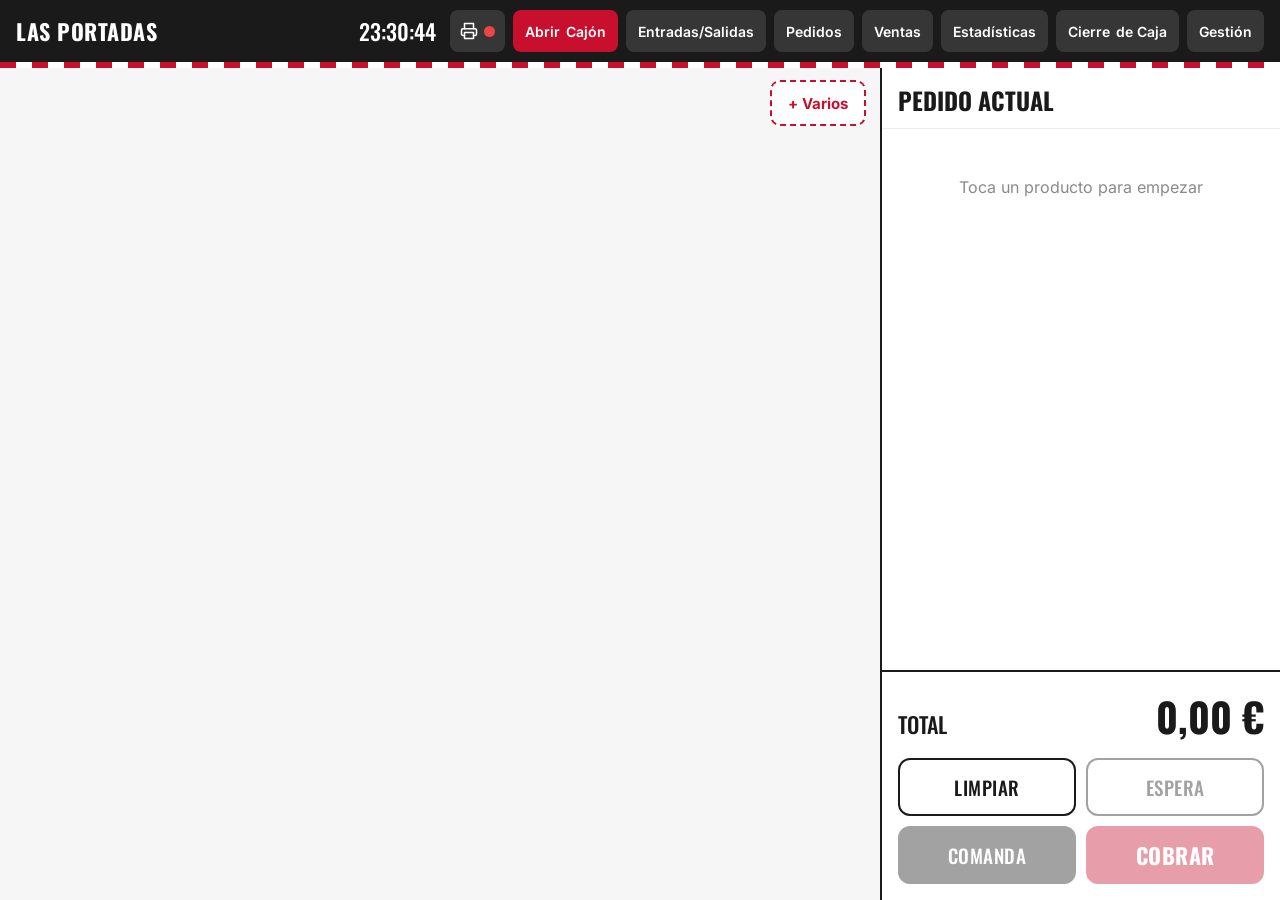
==== commit 0c96685b: "TPV sin conexión: fuentes Oswald e Inter incrustadas en la página La página ya no descarga nada de i" ====
--- a/servidor/index.html
+++ b/servidor/index.html
@@ -4,9 +4,15 @@
 <meta charset="UTF-8">
 <meta name="viewport" content="width=device-width,initial-scale=1,user-scalable=no">
 <title>TPV - Pollería Las Portadas</title>
-<link rel="preconnect" href="https://fonts.googleapis.com">
-<link rel="preconnect" href="https://fonts.gstatic.com" crossorigin>
-<link rel="stylesheet" href="https://fonts.googleapis.com/css2?family=Oswald:wght@500;700&family=Inter:wght@400;600;700&display=swap">
+<style>
+/* Fuentes incrustadas para que el TPV funcione sin conexión a internet.
+   Oswald e Inter (subconjunto latino, fuentes variables), de Google Fonts,
+   con licencia SIL Open Font License 1.1: https://openfontlicense.org */
+@font-face{font-family:'Oswald';font-style:normal;font-weight:500 700;font-display:swap;
+  src:url([data-uri]) format('woff2');unicode-range:U+0000-00FF, U+0131, U+0152-0153, U+02BB-02BC, U+02C6, U+02DA, U+02DC, U+0304, U+0308, U+0329, U+2000-206F, U+20AC, U+2122, U+2191, U+2193, U+2212, U+2215, U+FEFF, U+FFFD}
+@font-face{font-family:'Inter';font-style:normal;font-weight:400 700;font-display:swap;
+  src:url([data-uri]) format('woff2');unicode-range:U+0000-00FF, U+0131, U+0152-0153, U+02BB-02BC, U+02C6, U+02DA, U+02DC, U+0304, U+0308, U+0329, U+2000-206F, U+20AC, U+2122, U+2191, U+2193, U+2212, U+2215, U+FEFF, U+FFFD}
+</style>
 <style>
 /* =========================================================
    TPV Pollería Las Portadas · estilo "Rojo clásico"
